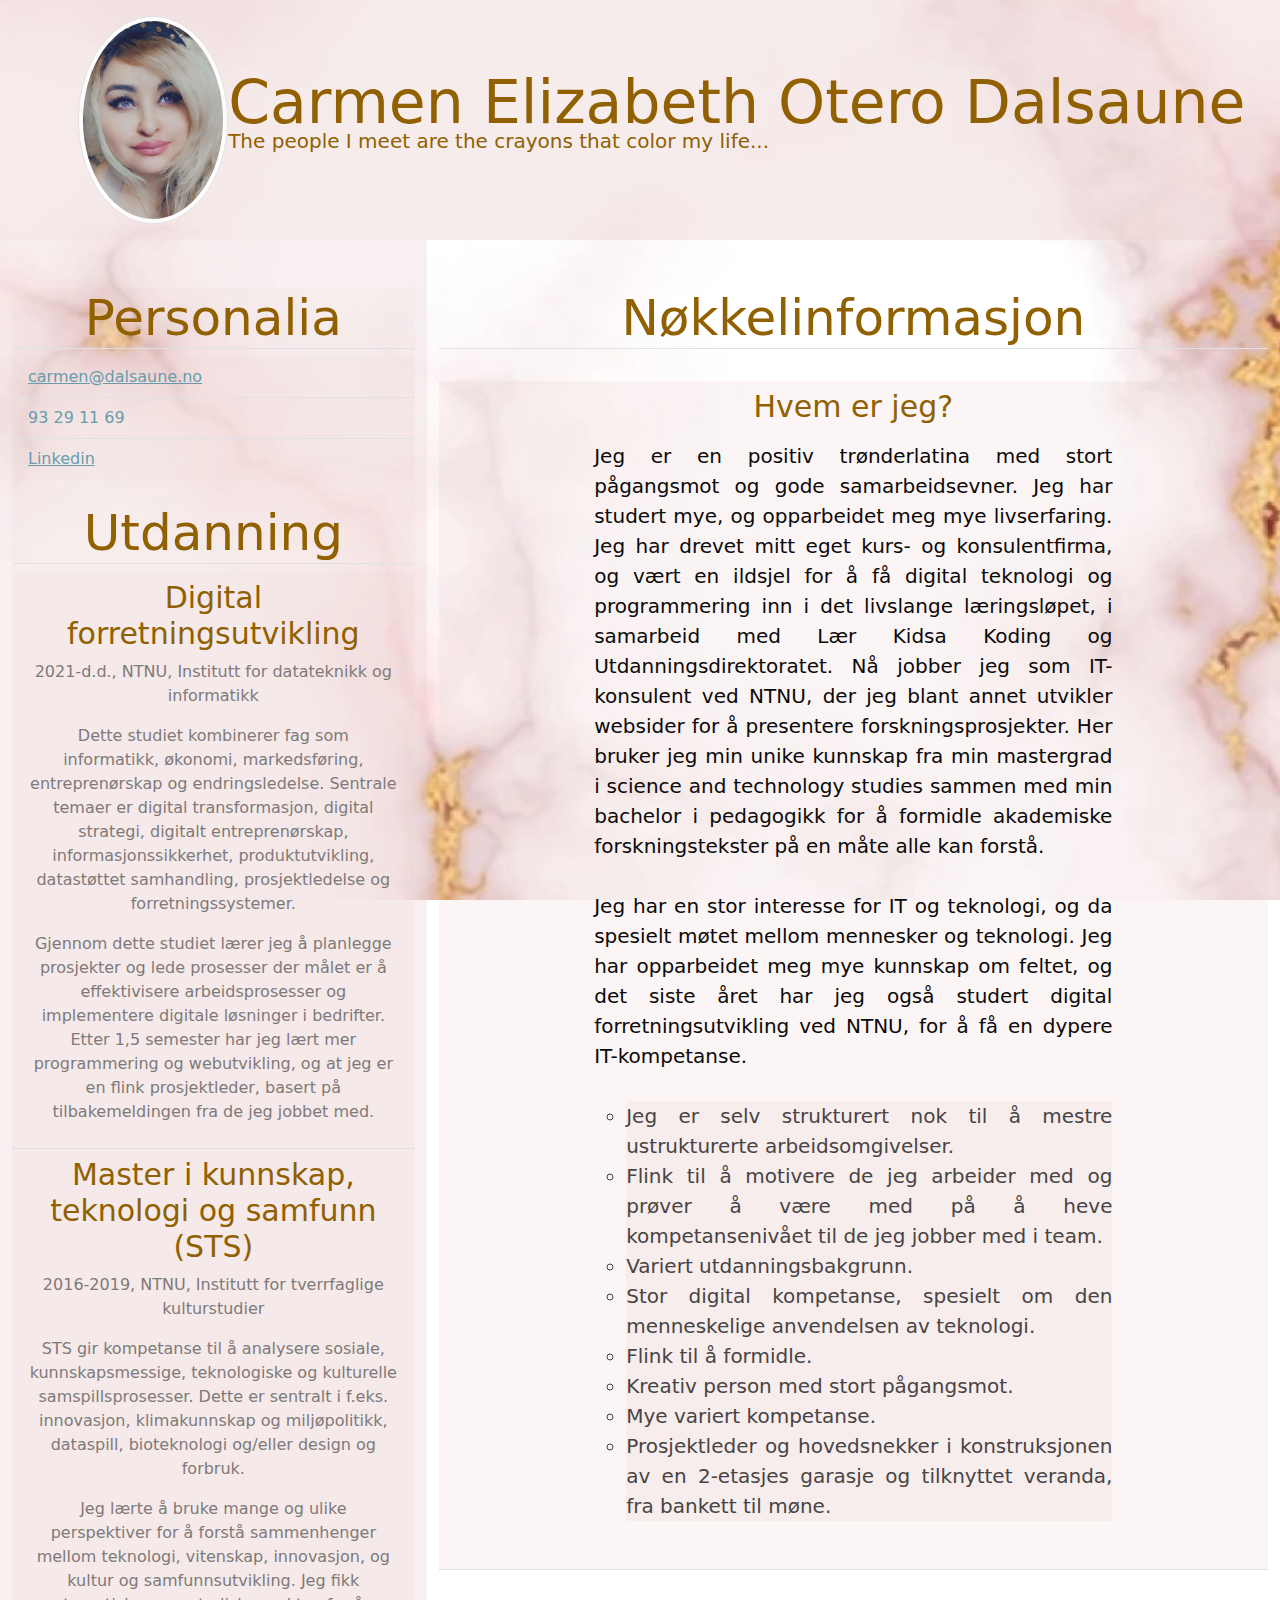
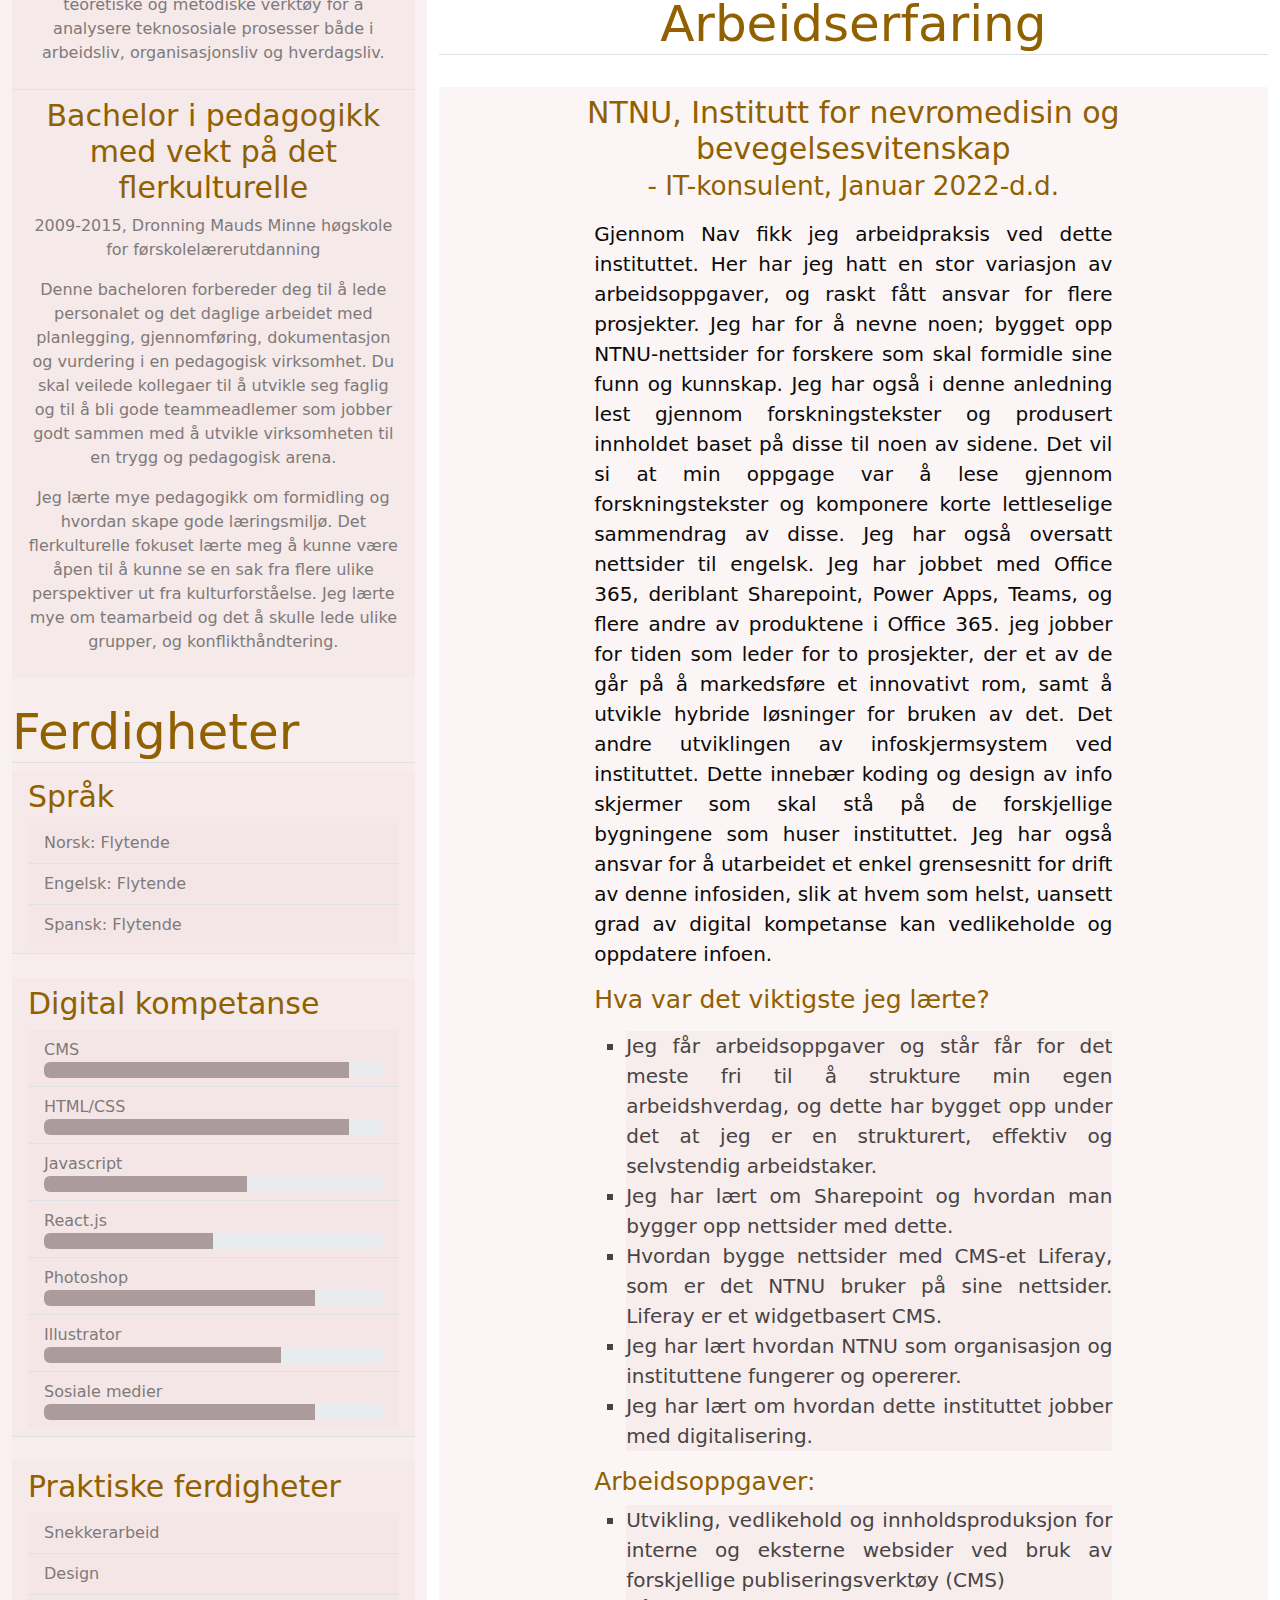
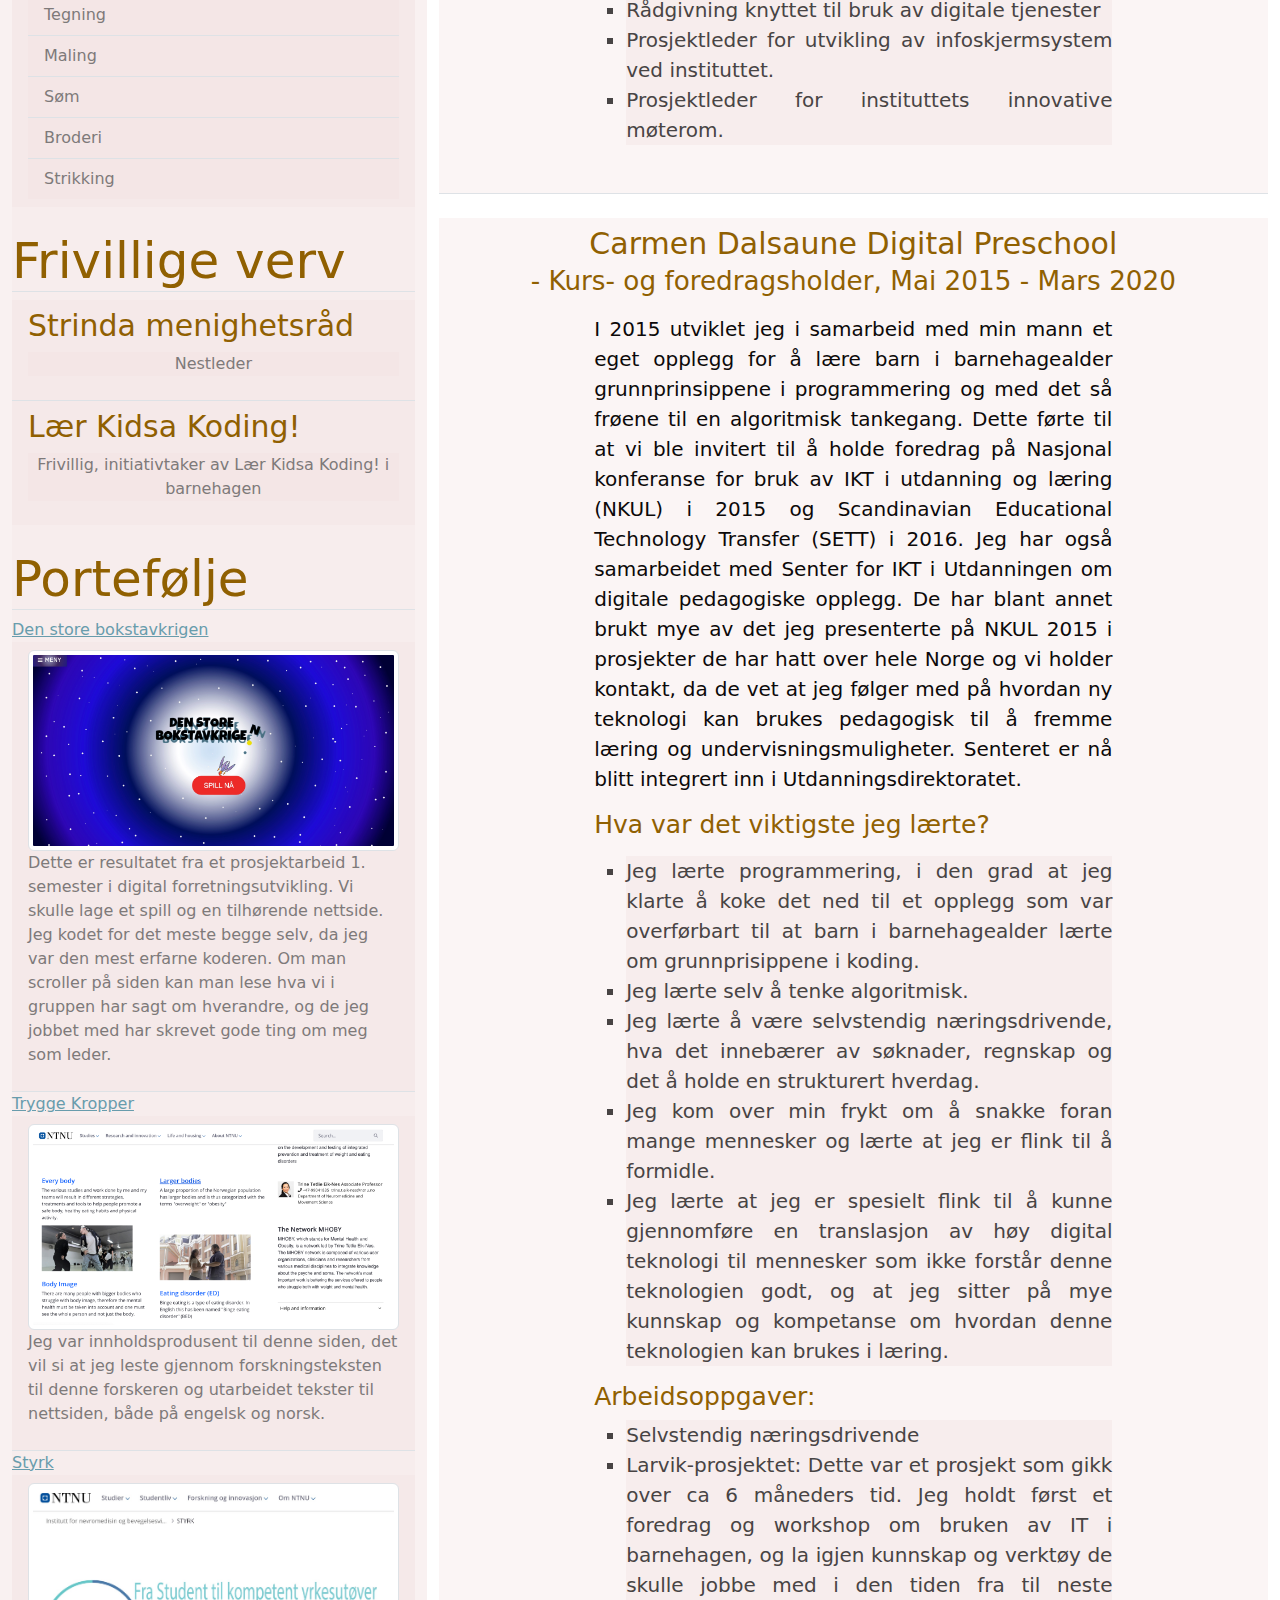
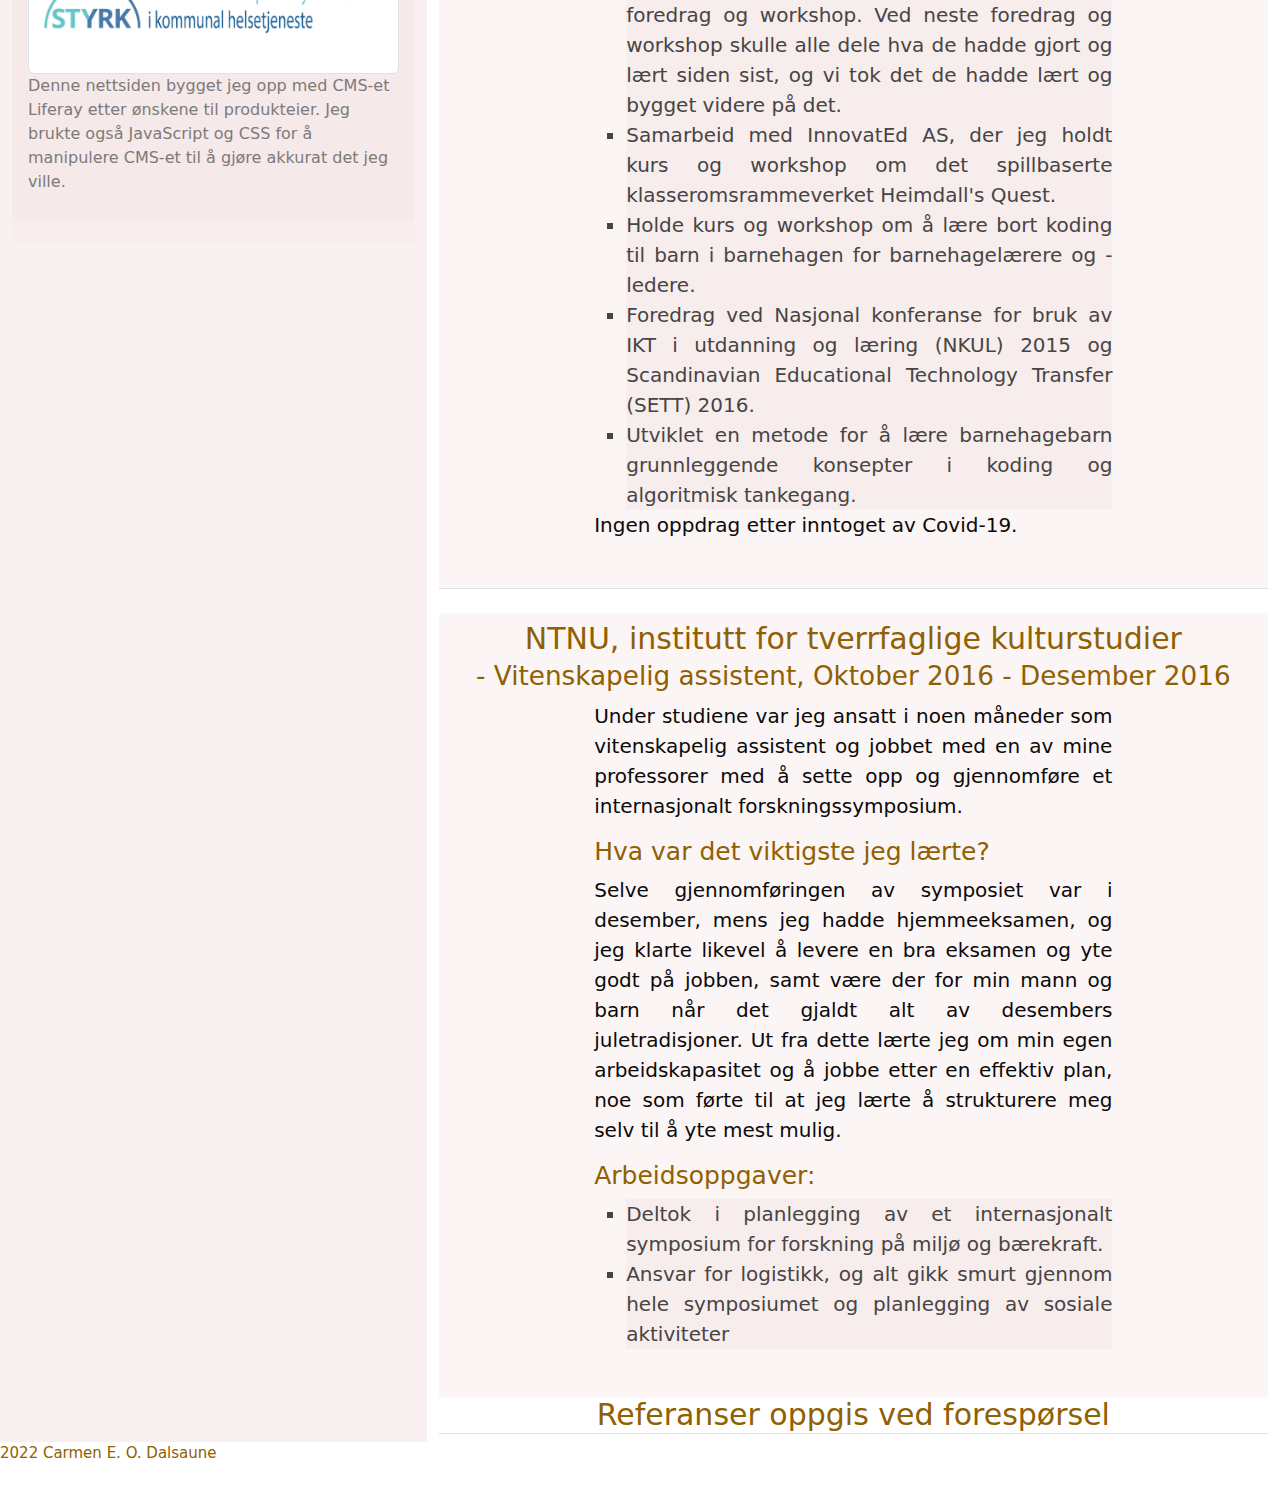
==== carmen-cv/index.html @ c764d194 "Add files via upload" ====
<!DOCTYPE html>
<html lang="en">
<head>
    <meta charset="UTF-8">
    <meta http-equiv="X-UA-Compatible" content="IE=edge">
    <meta name="viewport" content="width=device-width, initial-scale=1.0">

    <script src="https://ajax.googleapis.com/ajax/libs/jquery/3.5.1/jquery.min.js">
    </script>
    
    <!-- Latest compiled and minified CSS -->
    <link href="https://cdn.jsdelivr.net/npm/bootstrap@5.1.3/dist/css/bootstrap.min.css" rel="stylesheet">

    <!-- Latest compiled JavaScript -->
    <script src="https://cdn.jsdelivr.net/npm/bootstrap@5.1.3/dist/js/bootstrap.bundle.min.js"></script>

    <!-- Font Awesome -->
    <link rel="stylesheet" href="https://cdnjs.cloudflare.com/ajax/libs/font-awesome/6.1.1/css/all.min.css" integrity="sha512-KfkfwYDsLkIlwQp6LFnl8zNdLGxu9YAA1QvwINks4PhcElQSvqcyVLLD9aMhXd13uQjoXtEKNosOWaZqXgel0g==" crossorigin="anonymous" referrerpolicy="no-referrer" />

    <!-- Egen CSS -->
    <link rel="stylesheet" href="style.css">
    <title>Carmen Elizabeth Dalsaune</title>
</head>
<body>
    <script>
        $(function() {
    $(".blury").css("opacity", 0.9);
    $(".blury").hover(function() {
        $(this).animate({opacity: 1.0},);
    }, function() {
        $(this).animate({opacity: 0.5},);
    });
});

    </script>
    <!--
        OVERSKRIFT
    -->
    <div>
    <header class=".blury container-fluid  p-lg-3">
        <div id="carmenbilde"> <img src="carmen.png" class="blury img-fluid rounded-circle img-thumbnail"alt="Portrettbilde av Carmen" ></div>
        <h1 >Carmen Elizabeth Otero Dalsaune</h1>
        <div class="sitat"> The people I meet are the crayons that color my life... </div>

    </header>
 
</div>

    <main class="container-fluid">
        <div class="row">
        <!--
            SIDEFELT VENSTRE SIDE
        -->
       
        <section id="side" class="col-sm-4">
            <div id="personalia" class="listecontainer">
               
            <h1 class="display-7 border-bottom" >Personalia</h1>
            
            <div id="kontakt"><ul class="list-group list-group-flush">
                <li class="list-group-item"><i class="fa-solid fa-paper-plane"></i> <a href="mailto:carmen@dalsaune.no">carmen@dalsaune.no</a></li>
                <li class="list-group-item"><i class="fa-solid fa-mobile-screen-button"></i> <span style="color:rgb(104, 156, 172)"> 93 29 11 69 </span></li>
                <li class="list-group-item"><i class="fa-brands fa-linkedin"></i> <a href="https://www.linkedin.com/in/carmen-elizabeth-dalsaune-a63144115/">Linkedin</a> </li> 
            </div>
            </div>
            <!--
                UTDANNING
            -->
            <div id="utdanning" class="listecontainer">
            <h1 class="display-7 border-bottom" >Utdanning</h1>
            <ul class="list-group list-group-flush">
                <li class="list-group-item">
                    <h5>Digital forretningsutvikling</h5>
                    <p>2021-d.d., NTNU, Institutt for datateknikk og informatikk</p> 

                    <p>
                        Dette studiet kombinerer fag som informatikk, økonomi, markedsføring, entreprenørskap og endringsledelse. Sentrale temaer er digital transformasjon, digital strategi, digitalt entreprenørskap, informasjonssikkerhet, produktutvikling, datastøttet samhandling, prosjektledelse og forretningssystemer. </p>
                        
                        <p> Gjennom dette studiet lærer jeg å planlegge prosjekter og lede prosesser der målet er å effektivisere arbeidsprosesser og implementere digitale løsninger i bedrifter. Etter 1,5 semester har jeg lært mer programmering og webutvikling, og at jeg er en flink prosjektleder, basert på tilbakemeldingen fra de jeg jobbet med.
                        </p>
                        
                    </p>
                </li>
                <li class="list-group-item">
                    <h5>Master i kunnskap, teknologi og samfunn (STS)</h5>
                    <p>2016-2019, NTNU, Institutt for tverrfaglige kulturstudier</p>
                    <p> STS gir kompetanse til å analysere sosiale, kunnskapsmessige, teknologiske og kulturelle samspillsprosesser. Dette er sentralt i f.eks. innovasjon, klimakunnskap og miljøpolitikk, dataspill, bioteknologi og/eller design og forbruk.</p>
                       

                        <p>Jeg lærte å bruke mange og ulike perspektiver for å forstå sammenhenger mellom teknologi, vitenskap, innovasjon, og kultur og samfunnsutvikling. Jeg fikk teoretiske og metodiske verktøy for å analysere teknososiale prosesser både i arbeidsliv, organisasjonsliv og hverdagsliv.</p> 
                </li>
                <li class="list-group-item">
                    <h5>Bachelor i pedagogikk med vekt på det flerkulturelle</h5>
                    <p>2009-2015, Dronning Mauds Minne høgskole for førskolelærerutdanning</p>

                    <p>Denne bacheloren forbereder deg til å lede personalet og det daglige arbeidet med planlegging, gjennomføring, dokumentasjon og vurdering i en pedagogisk virksomhet. Du skal veilede kollegaer til å utvikle seg faglig og til å bli gode teammeadlemer som jobber godt sammen med å utvikle virksomheten til en trygg og pedagogisk arena.</p>

                    <p> Jeg lærte mye pedagogikk om formidling og hvordan skape gode læringsmiljø. Det flerkulturelle fokuset lærte meg å kunne være åpen til å kunne se en sak fra flere ulike perspektiver ut fra kulturforståelse. Jeg lærte mye om teamarbeid og det å skulle lede ulike grupper, og konflikthåndtering.</p>

                    <p></p>
                </li>
            </ul>
        </div>


            <!--
                FERDIGHETER
            -->
            <div id="ferdigheter" class="listecontainer">
            <h1 class="display-7 border-bottom" >Ferdigheter</h1>
            <ul class="list-group list-group-flush">
                
                <li class="list-group-item">
                    <h5>Språk</h5>
                    <ul class="list-group list-group-flush">
                        <li class="list-group-item">Norsk: Flytende
                        </li>
                        <li class="list-group-item">Engelsk: Flytende
                        </li>
                        <li class="list-group-item">Spansk: Flytende
                        </li>
                    </ul> 
                </li>
            <br>
                <li class="list-group-item">
                    <h5>Digital kompetanse</h5>
                    <ul class="list-group list-group-flush">
                        <li class="list-group-item">CMS
                            <div class="progress">
                                <div class="progress-bar" style="width:90%"></div>
                              </div>
                        </li>
                        <li class="list-group-item">HTML/CSS
                            <div class="progress">
                                <div class="progress-bar" style="width:90%"></div>
                              </div>
                        </li>
                        <li class="list-group-item">Javascript
                            <div class="progress">
                                <div class="progress-bar" style="width:60%"></div>
                              </div>
                        </li>
                        <li class="list-group-item">React.js
                            <div class="progress">
                                <div class="progress-bar" style="width:50% "></div>
                              </div>
                        </li>
                        <li class="list-group-item">Photoshop
                            <div class="progress">
                                <div class="progress-bar" style="width:80%"></div>
                              </div>
                        </li>
                        <li class="list-group-item">Illustrator
                            <div class="progress">
                                <div class="progress-bar" style="width:70%"></div>
                              </div>
                        </li>
                        <li class="list-group-item">Sosiale medier
                            <div class="progress">
                                <div class="progress-bar" style="width:80%"></div>
                              </div>
                        </li>
                    </ul>
                </li>
          <br>
                
                <li class="list-group-item">
                    <h5>Praktiske ferdigheter</h5>
                    <ul class="list-group list-group-flush">
                        <li class="list-group-item">Snekkerarbeid</li>
                        <li class="list-group-item">Design</li>
                        <li class="list-group-item">Tegning</li>
                        <li class="list-group-item">Maling</li>
                        <li class="list-group-item">Søm</li>
                        <li class="list-group-item">Broderi</li>
                        <li class="list-group-item">Strikking</li>
                    </ul>
                </li>
           
        </div>
            <!--
                FIVILLIGE VERV
            -->
            <div id="verv" class="listecontainer">
            <h1 class="display-7 border-bottom" >Frivillige verv</h1>
            <ul class="list-group list-group-flush">
                <li class="list-group-item">
                    <h5>Strinda menighetsråd</h5>
                    <p>Nestleder</p> 
                </li>
                <li class="list-group-item">
                    <h5>Lær Kidsa Koding!</h5>
                    <p>Frivillig, initiativtaker av Lær Kidsa Koding! i barnehagen</p> 
                </li>
                
            </ul>
            </li>
        </div>
        <div id="portfolio" class="listecontainer">
            <h1 class="display-7 border-bottom" >Portefølje</h1>
            <ul class="list-group list-group-flush">

                 <a target="_blank" href="https://folk.ntnu.no/quintani/wu1/bokstavkrigen/" >Den store bokstavkrigen</a>
               <li class="list-group-item"> <a target="_blank" href="https://folk.ntnu.no/quintani/wu1/bokstavkrigen/"><img src="bokstavkrigen.jpg" class="img-fluid img-thumbnail"></a> 
                <p>Dette er resultatet fra et prosjektarbeid 1. semester i digital forretningsutvikling. Vi skulle lage et spill og en tilhørende nettside. Jeg kodet for det meste begge selv, da jeg var den mest erfarne koderen. Om man scroller på siden kan man lese hva vi i gruppen har sagt om hverandre, og de jeg jobbet med har skrevet gode ting om meg som leder. </p>
                </li>
                <a target="_blank" href="https://www.ntnu.edu/inb/every-body" >Trygge Kropper</a>
                <li class="list-group-item"> <a target="_blank" href="https://www.ntnu.edu/inb/every-body"><img src="trygge-kropper.png" class="img-fluid img-thumbnail"></a> 
                    <p>Jeg var innholdsprodusent til denne siden, det vil si at jeg leste gjennom forskningsteksten til denne forskeren og utarbeidet tekster til nettsiden, både på engelsk og norsk.</p>
                </li>
               

                <a target="_blank" href=" https://www.ntnu.no/inb/styrk" >Styrk</a>

                <li class="list-group-item"> <a href="https://www.ntnu.no/inb/styrk"><img src="styrk.jpg" class="img-fluid img-thumbnail"></a> 
                    <p>Denne nettsiden bygget jeg opp med CMS-et Liferay etter ønskene til produkteier. Jeg brukte også JavaScript og CSS for å manipulere CMS-et til å gjøre akkurat det jeg ville.</p>
                </li>
                
            </ul>
            </li>
        </div>
        

        </section>

        <!--
            HOVEDFELT HØYRE SIDE
        -->
        <section id="hoved" class="col-sm-8">

            <br><br>
            <!--
                NØKKELINFORMASJON
            -->
            <h1 class="text-center display-7 border-bottom" >Nøkkelinformasjon</h1>
            <br>
            <ul class="list-group list-group-flush">
                <li class="list-group-item">
                    <h5 class="text-center">Hvem er jeg?</small></h5>
                    <p> 
                        <div class="oppg">Jeg er en positiv trønderlatina med stort pågangsmot og gode samarbeidsevner. Jeg har studert mye, og opparbeidet meg mye livserfaring. Jeg har drevet mitt eget kurs- og konsulentfirma, og vært en ildsjel for å få digital teknologi og programmering inn i det livslange læringsløpet, i samarbeid med Lær Kidsa Koding og Utdanningsdirektoratet. Nå jobber jeg som IT-konsulent ved NTNU, der jeg blant annet utvikler websider for å presentere forskningsprosjekter. Her bruker jeg min unike kunnskap fra min mastergrad i science and technology studies sammen med min bachelor i pedagogikk for å formidle akademiske forskningstekster på en måte alle kan forstå.

                            <br><br>Jeg har en stor interesse for IT og teknologi, og da spesielt møtet mellom mennesker og teknologi. Jeg har opparbeidet meg mye kunnskap om feltet, og det siste året har jeg også studert digital forretningsutvikling ved NTNU, for å få en dypere IT-kompetanse. 
                             <br><br>
                            <ul>
                                <li >Jeg er selv strukturert nok til å mestre ustrukturerte arbeidsomgivelser.</li>
                                <li> Flink til å motivere de jeg arbeider med og prøver å være med på å heve kompetansenivået til de jeg jobber med i team.</li>
                                <li >Variert utdanningsbakgrunn.</li>
                                <li>Stor digital kompetanse, spesielt om den menneskelige anvendelsen av teknologi.</li>
                                <li>Flink til å formidle.</li>
                                <li >Kreativ person med stort pågangsmot.</li>
                                <li>Mye variert kompetanse. </li>
                                <li>Prosjektleder og hovedsnekker i konstruksjonen av en 2-etasjes garasje og tilknyttet veranda, fra bankett til møne. </li>
                            </ul>

                        </div>
                    </p>
                    <br>
                </li>
                <br>

            <!--
                ARBEIDSERFARING
            -->
            <h1 class="text-center border-bottom" >Arbeidserfaring</h1>
            <br>
            <ul class="list-group list-group-flush">
                <li class="list-group-item">
                    <h5 class="text-center">NTNU, Institutt for nevromedisin og bevegelsesvitenskap <br>
                    <small>- IT-konsulent, Januar 2022-d.d.</small></h5>
                    <p> 
                        <div class="oppg">
                            <p>Gjennom Nav fikk jeg arbeidpraksis ved dette instituttet. Her har jeg hatt en stor variasjon av 
                                arbeidsoppgaver, og raskt fått ansvar for flere prosjekter. Jeg har for å nevne noen; bygget opp NTNU-nettsider for forskere som skal formidle sine funn og kunnskap. Jeg har 
                                også i denne anledning lest gjennom forskningstekster og produsert innholdet baset på disse til noen av sidene. Det vil si at min oppgage
                                var å lese gjennom forskningstekster og komponere korte lettleselige sammendrag av disse. Jeg har også oversatt nettsider til engelsk.
                                Jeg har jobbet med Office 365, deriblant Sharepoint, Power Apps, Teams, og flere andre av produktene i Office 365.

                                jeg jobber for tiden som leder for to prosjekter, der et av de går på å markedsføre et innovativt rom, samt å utvikle hybride løsninger for bruken av det. 
                                Det andre utviklingen av infoskjermsystem ved instituttet. Dette innebær koding og design av info skjermer som skal stå på de forskjellige bygningene som huser instituttet. Jeg har også ansvar for å utarbeidet et enkel grensesnitt for drift av denne infosiden, slik at hvem som helst, uansett grad av digital kompetanse kan vedlikeholde og oppdatere infoen.

                            </p>


                            <h6> Hva var det viktigste jeg lærte?</h6>
                                
                                     <p><ul> <li> Jeg får arbeidsoppgaver og står får for det meste fri til å strukture min egen arbeidshverdag, og dette har bygget opp under det at jeg er en strukturert, effektiv og selvstendig arbeidstaker.</li>
                                        <li>Jeg har lært om Sharepoint og hvordan man bygger opp nettsider med dette.</li>
                                        <li>Hvordan bygge nettsider med CMS-et Liferay, som er det NTNU bruker på sine nettsider. Liferay er et widgetbasert CMS.</li>
                                        <li>Jeg har lært hvordan NTNU som organisasjon og instituttene fungerer og opererer.</li>
                                        <li>Jeg har lært om hvordan dette instituttet jobber med digitalisering.</li> 
                                    </ul>
                                </p>

                            
                            <h6> Arbeidsoppgaver: </h6>
                            <ul>
                                <li>Utvikling, vedlikehold og innholdsproduksjon for interne og eksterne websider ved bruk av forskjellige publiseringsverktøy (CMS)</li>
                                <li>Rådgivning knyttet til bruk av digitale tjenester</li>
                                <li>Prosjektleder for utvikling av infoskjermsystem ved instituttet.</li>
                                <li>Prosjektleder for instituttets innovative møterom.</li>
                            </ul>
                        </div>
                    </p>
                    <br>
                </li>
            
                <br>
                <li class=" list-group-item">
                    <h5 class="text-center">Carmen Dalsaune Digital Preschool <br>
                        <small>- Kurs- og foredragsholder, Mai 2015 - Mars 2020 </small></h5>
                        <p> 
                            <div class="oppg">

                                <p> I 2015 utviklet jeg i samarbeid med min mann et eget opplegg for å lære barn i 
                                    barnehagealder grunnprinsippene i programmering og med det så frøene til en algoritmisk tankegang. 
                                    Dette førte til at vi ble invitert til å holde foredrag på Nasjonal konferanse for bruk av IKT i 
                                    utdanning og læring (NKUL) i 2015 og Scandinavian Educational Technology Transfer (SETT) i 2016.
                                     Jeg har også samarbeidet med Senter for IKT i Utdanningen om digitale pedagogiske opplegg. 
                                     De har blant annet brukt mye av det jeg presenterte på NKUL 2015 i prosjekter de har hatt over hele Norge 
                                     og vi holder kontakt, da de vet at jeg følger med på hvordan ny teknologi kan brukes pedagogisk til å 
                                     fremme læring og undervisningsmuligheter. Senteret er nå blitt integrert inn i Utdanningsdirektoratet. </p>

                                     <h6> Hva var det viktigste jeg lærte?</h6>
                                
                                     <p> <ul>
                                        <li>Jeg lærte programmering, i den grad at jeg klarte å koke det ned til et opplegg som var overførbart til at barn i barnehagealder lærte om grunnprisippene i koding.</li> 
                                        <li>Jeg lærte selv å tenke algoritmisk. </li> 
                                        <li> Jeg lærte å være selvstendig næringsdrivende, 
                                         hva det innebærer av søknader, regnskap og det å holde en strukturert hverdag.</li> 
                                        <li>Jeg kom over min frykt om
                                         å snakke foran mange mennesker og lærte at jeg er flink til å formidle.</li>  
                                        <li>Jeg lærte at jeg er spesielt flink til å kunne gjennomføre en translasjon 
                                         av høy digital teknologi til mennesker som ikke forstår denne teknologien godt, og at jeg sitter på mye kunnskap og 
                                         kompetanse om hvordan denne teknologien kan brukes i læring.</li> 
                                        </ul> 
                                    </p>
                             
                                <h6> Arbeidsoppgaver: </h6>
                                <ul>
                                    <li>Selvstendig næringsdrivende</li>
                                    <li>Larvik-prosjektet: Dette var et prosjekt som gikk over ca 6 måneders tid. Jeg holdt først et foredrag og workshop
                                        om bruken av IT i barnehagen, og la igjen kunnskap og verktøy de skulle jobbe med i den tiden fra til neste foredrag og workshop. Ved neste 
                                        foredrag og workshop skulle alle dele hva de hadde gjort og lært siden sist, og vi tok det de hadde lært og bygget videre på det.
                                    </li>
                                    <li> Samarbeid med InnovatEd AS, der jeg holdt kurs og workshop om det spillbaserte klasseromsrammeverket Heimdall's Quest.</li>
                                    <li>Holde kurs og workshop om å lære bort koding til barn i barnehagen for barnehagelærere og -ledere.</li>
                                    <li>Foredrag ved Nasjonal konferanse for bruk av IKT i utdanning og læring (NKUL) 2015 og Scandinavian Educational Technology Transfer (SETT) 2016.</li>
                                    <li>Utviklet en metode for å lære barnehagebarn grunnleggende konsepter i koding og algoritmisk tankegang.</li>
                                </ul>
                                <div>Ingen oppdrag etter inntoget av Covid-19.</div>
                            </div>
                           
        
                        </p>
                        <br>
                    </li>
                    <br>
                    <li class="list-group-item">
                        <h5 class="text-center">NTNU, institutt for tverrfaglige kulturstudier<br>
                            <small>- Vitenskapelig assistent, Oktober 2016 - Desember 2016</small></h5>
                            <div class="oppg">
                            <p> 
                                Under studiene var jeg ansatt i noen måneder som vitenskapelig assistent og jobbet med en av mine professorer 
                                med å sette opp og gjennomføre et internasjonalt forskningssymposium.</p>

                                <h6> Hva var det viktigste jeg lærte?</h6>
                                
                                <p>
                                Selve gjennomføringen av symposiet var i desember,
                                 mens jeg hadde hjemmeeksamen, og jeg klarte likevel å levere en bra eksamen og yte godt på jobben, 
                                 samt være der for min mann og barn når det gjaldt alt av desembers juletradisjoner. Ut fra dette lærte jeg om min
                                 egen arbeidskapasitet og å jobbe etter en effektiv plan, noe som førte til at jeg lærte å strukturere meg selv til å yte mest mulig.

                                </p>
                             <h6> Arbeidsoppgaver: </h6>
                                    <ul>
                                        <li>Deltok i planlegging av et internasjonalt symposium for forskning på miljø og bærekraft.</li>
                                        <li>Ansvar for logistikk, og alt gikk smurt gjennom hele symposiumet og planlegging av sosiale aktiviteter</li>
                                    </ul>
                                </div>
                            </p>
                            <br>
                        </li>
            </ul>

            <h5 class="text-center border-bottom" >Referanser oppgis ved forespørsel</h5>
           <!-- 
           <nav>
                <table class="table table-hover">
                    <thead>
                        <tr>
                            <th>Navn</th>
                            <th>Stilling</th>
                            <th>Telefonnummer</th>
                            <th>E-mail</th>
                        </tr>
                    </thead>
            
                    <tr class="">
                        <td>Sigurd Engum</td>
                        <td>Seniorrådgiver, NTNU, Institutt for nevromedisin og bevegelsesvitenskap</td>
                        <td>95 26 30 12</td>
                        <td> <a href="mailto:sigurd.engum@ntnu.no">sigurd.engum@ntnu.no</a> </td>
                      </tr>
                      <tr class="">
                        <td>Vibeke Lauridsen Guttormsgaard</td>
                        <td>Seniorrådgiver, Utdanningsdirektoratet, Avdeling for digitale fellesløsninger 2</td>
                        <td>90 20 79 34</td>
                        <td> <a href="mailto:Vibeke.Guttormsgaard@udir.no">Vibeke.Guttormsgaard@udir.no</a></td>
                      </tr>
                      <tr class="">
                        <td>Thomas Berker</td>
                        <td>Professor, NTNU, Institutt for tverrfaglige kulturstudier </td>
                        <td>73 59 13 26</td>
                        <td> <a href="mailto:thomas.berker@ntnu.no">thomas.berker@ntnu.no</a> </td>
                      </tr>
                      <tr class="">
                        <td>Jason Ready</td>
                        <td>CEO, InnovatEd AS</td>
                        <td>41 12 79 24</td>
                        <td> <a href="mailto:jason@heimdallsquest.no">jason@heimdallsquest.no</a> </td>
                      </tr>
                      <tr class="">
                        <td>Robert Næss</td>
                        <td>Førsteamanuensis, NTNU, Institutt for tverrfaglige kulturstudier</td>
                        <td>92 09 76 17</td>
                        <td> <a href="mailto:robert.ness@ntnu.no">robert.ness@ntnu.no</a> </td>
                      </tr>
             </table>
            </nav>
-->
        </section>
    </div>
    </main>
    <footer><i class="fa-solid fa-copyright"></i> 2022 Carmen E. O. Dalsaune</footer>
    <br>
    
  
</body>
</html>
---- carmen-cv/style.css ----
body{
    background-image: url("pinkmarble.jpg");
    background-repeat: no-repeat;
    background-size:cover;
    background-attachment: fixed;
    background-position: center;
  
}

header {
    float: left;
    background: rgba(234, 207, 207, 0.4);
}
    
Header h1{
    color: #906001;
    font-size: 60px;
    font-weight: lighter;
    position: relative;
    top: 50px;
  
  }

  .sitat{
   color:#906001;
   font-size: 20px;
    font-weight: lighter;
   position: relative;
   top: 30px;
  
   
  }

  #carmenbilde{
    /*Bildet flyter ved siden av teksten*/
    top:0px;
    width: 12%;
    margin-left: 5%;
    float: left;  
}

.oppg{
    font-size: 20px;
    width: 65%;
    margin:auto;
    font-weight: lighter;
    color: rgb(12, 9, 9);
    text-align: justify;
}

h1{
    font-size: 50px;
    font-weight: lighter;
    color: #906001; 
    
}

h5{
    font-size: 30px;
    font-weight: lighter;
    color: #906001;
}

h6{
    font-size: 25px;
    font-weight: lighter;
    color: #906001;

}


.listecontainer p{
    color:rgb(126, 122, 122);
}


#side{
   
    padding-top: 48px;
background: rgba(234, 207, 207, 0.3);
}

#side li{
    /*CSS-kode for hele sidefeltet (venstre)*/

    background: rgba(234, 207, 207, 0.1); 
       
}

#hoved li {
    /*CSS-kode for hele hovedfeltet (høyre)*/
   background-color: rgba(234, 207, 207, 0.2);
    color:rgb(72, 68, 68);
  
}

#hoved .list-group{
    text-align: left;
}
.listecontainer li{
    color:rgb(126, 122, 122); 
}

.listecontainer{
    /*Gjelder for alle listene på venstre side*/
    clear: left;
   padding-bottom: 1.5em;
    background: rgba(234, 207, 207, 0.1);
}

/*Under her kan du lege inn spesifikk CSS for hver av listene på venstre side*/
#personalia{ 
    background: rgba(234, 207, 207, 0.1);
    text-align: center;
}
#personalia li{
    text-align: left;
}
a:any-link{
    color: rgb(104, 156, 172);
}

#utdanning{
    background: rgba(234, 207, 207, 0.1);
    text-align: center;
}

#ferdigheter p{
    background: rgba(234, 207, 207, 0.1);
    text-align: center;
   
}

#verv p{
    background: rgba(234, 207, 207, 0.1);
    color:rgba(126, 122, 122);
    text-align: center;
}

.progress-bar{
    background-color: rgb(171, 155, 157);
}

table{
    font-size: 20px;
    background: rgba(234, 207, 207, 0.1);
    font-weight: lighter;
    color: rgb(12, 9, 9);
  
   
}



th{
   
    font-size: 25px;
    background: rgba(234, 207, 207, 0.1);
    font-weight: lighter;
    color: rgb(40, 32, 32);


      
}

footer{
    color:#906001;
    font-size: 15px;
    
}
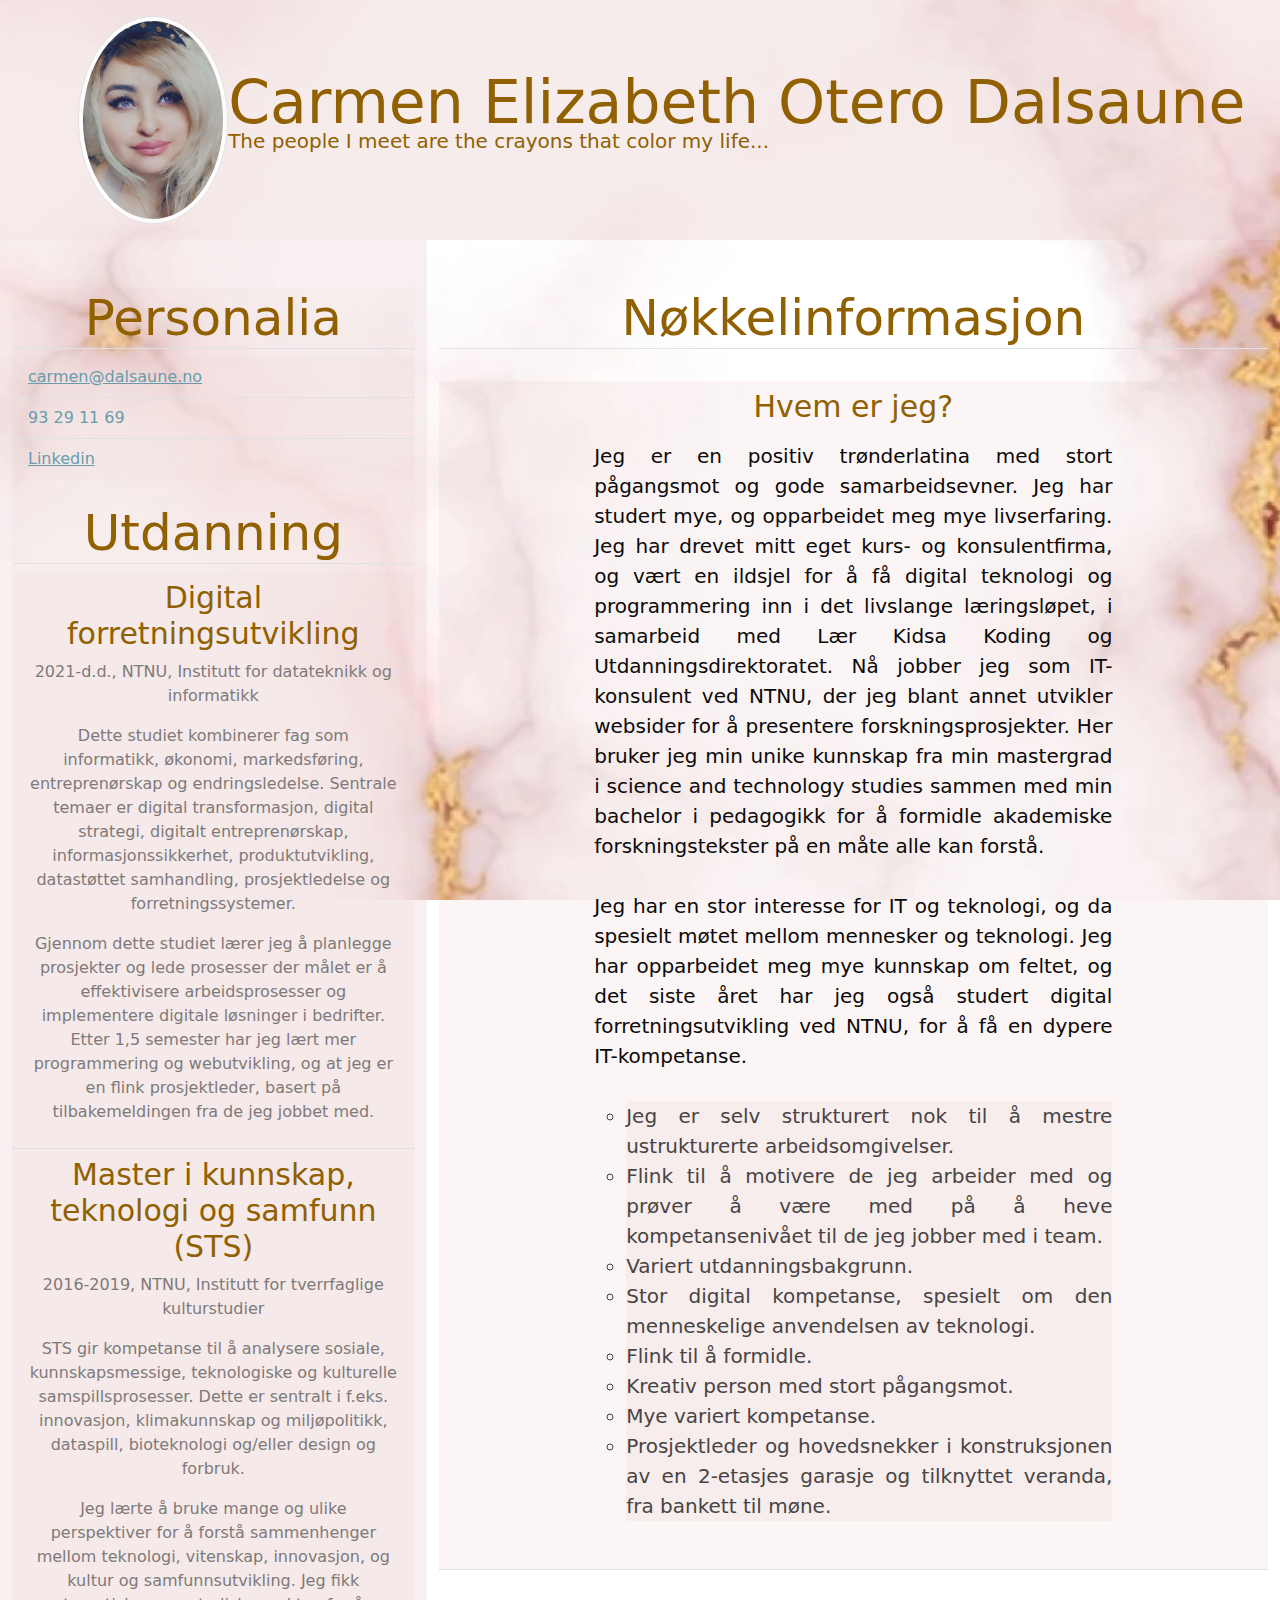
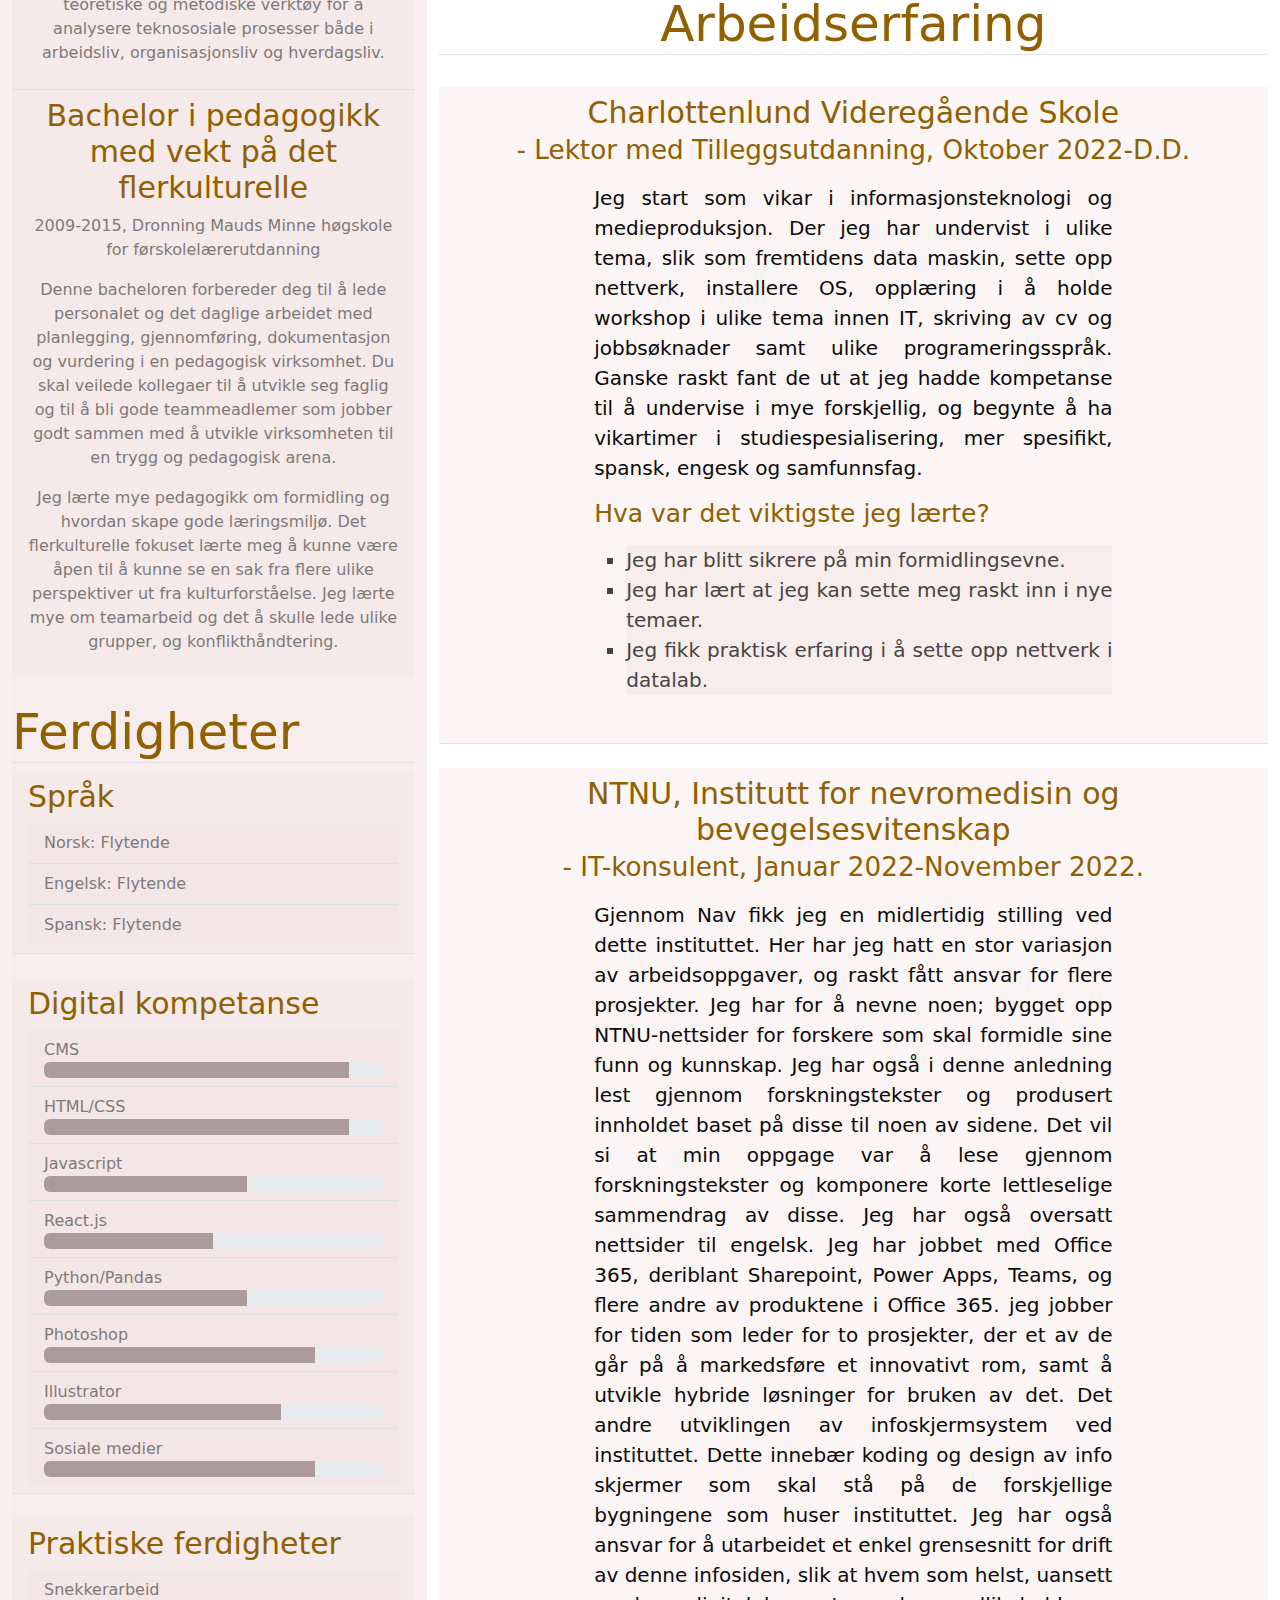
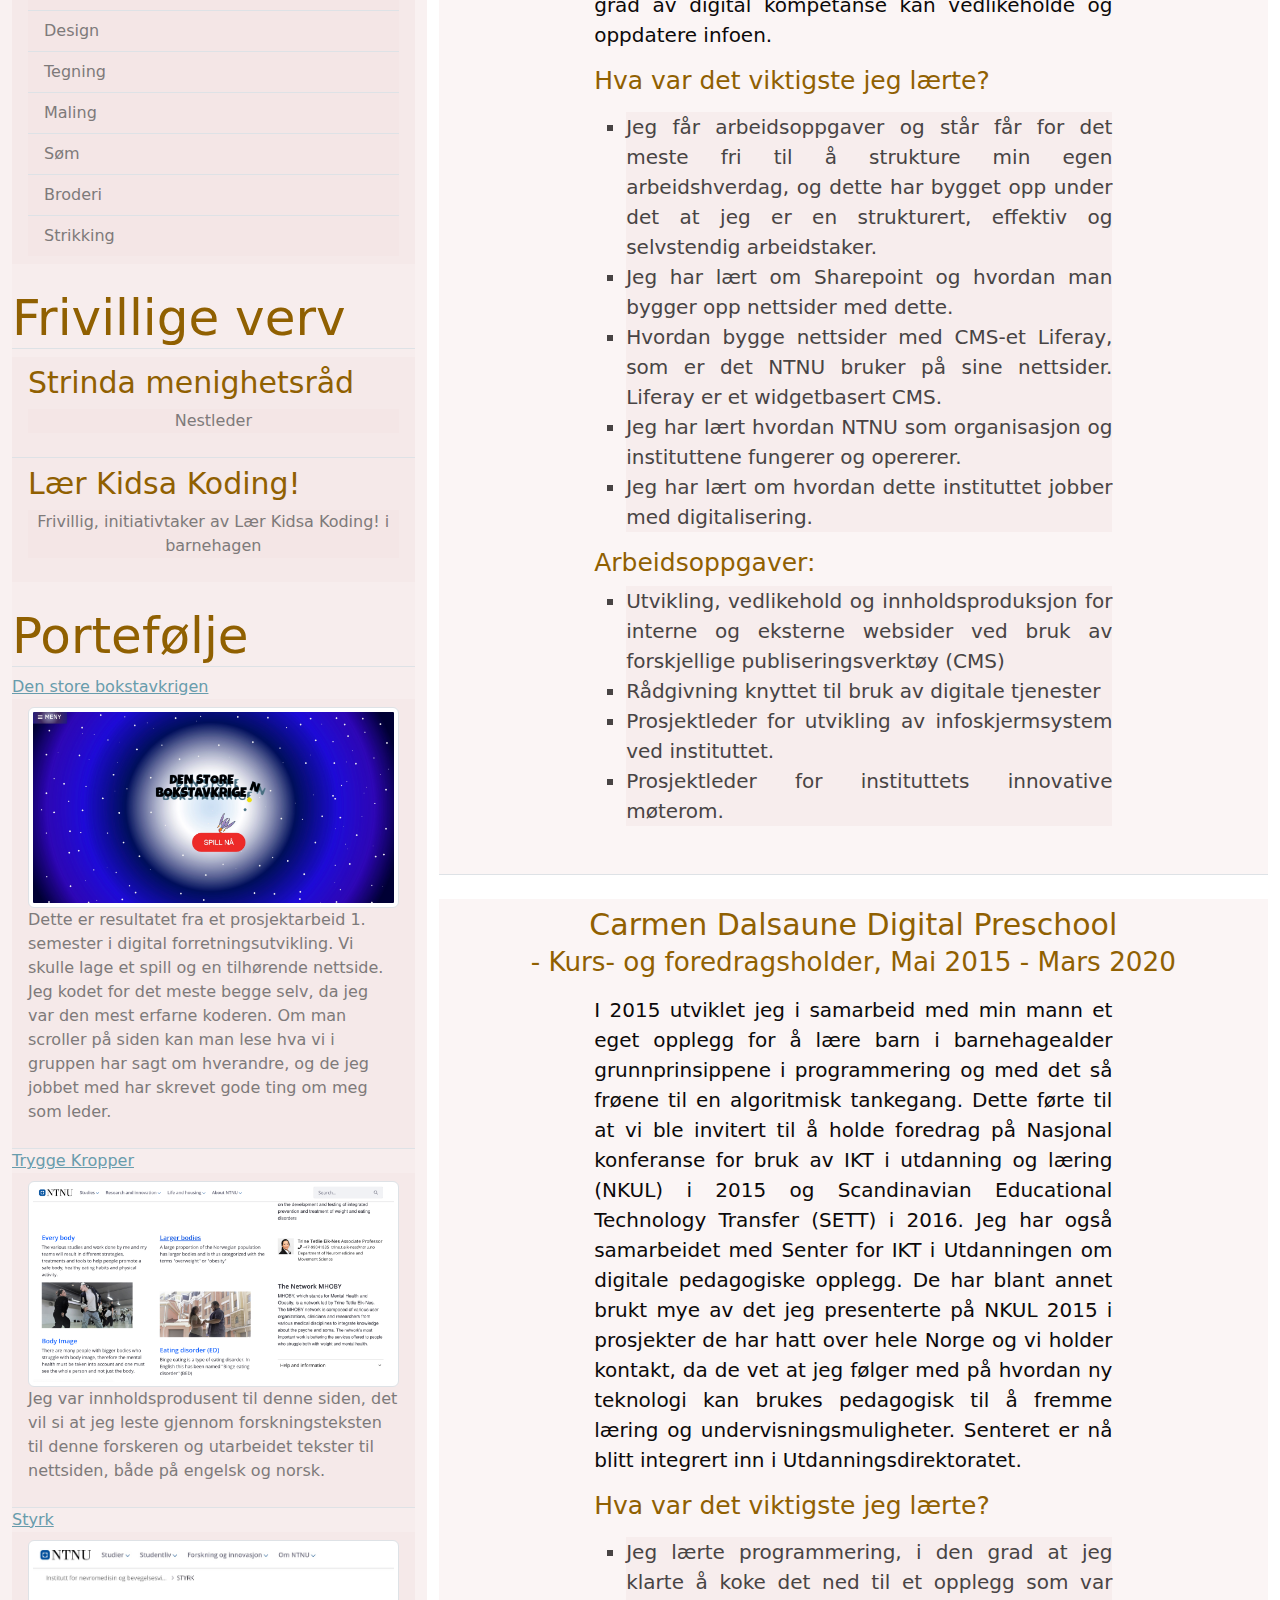
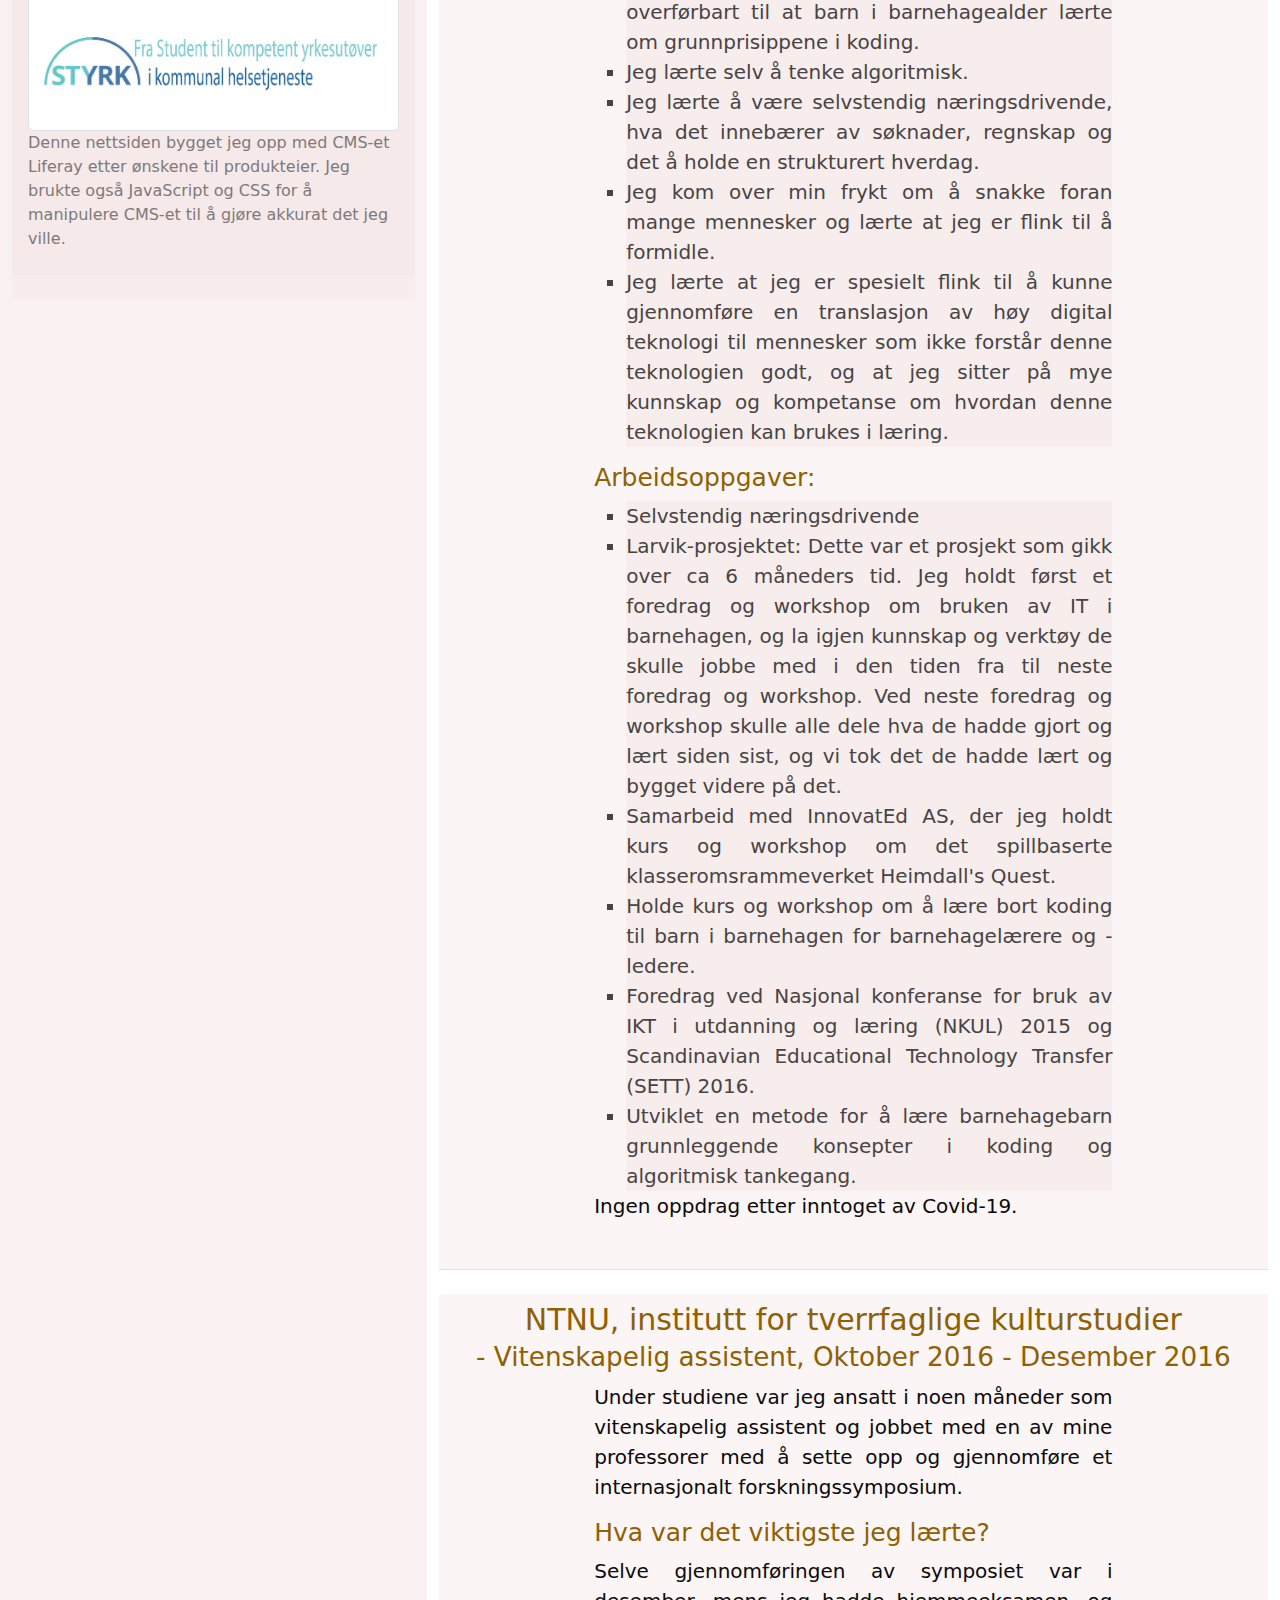
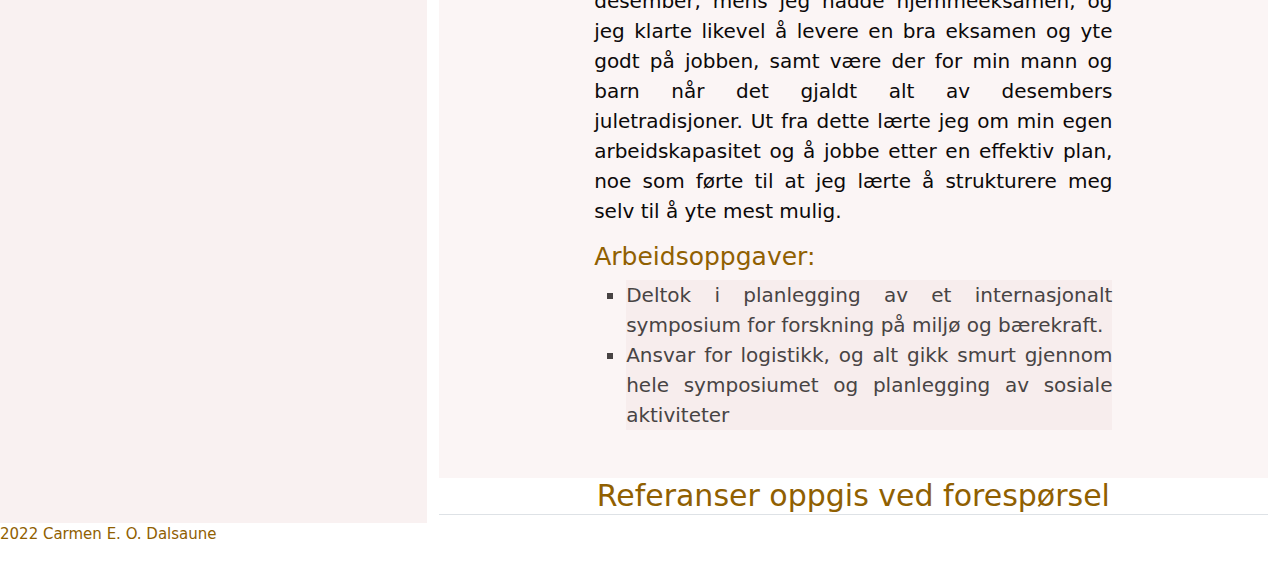
==== commit 601896b8: "Update index.html" ====
--- a/carmen-cv/index.html
+++ b/carmen-cv/index.html
@@ -145,6 +145,11 @@
                                 <div class="progress-bar" style="width:50% "></div>
                               </div>
                         </li>
+                        <li class="list-group-item">Python/Pandas
+                            <div class="progress">
+                                <div class="progress-bar" style="width:60%"></div>
+                              </div>
+                        </li>
                         <li class="list-group-item">Photoshop
                             <div class="progress">
                                 <div class="progress-bar" style="width:80%"></div>
@@ -265,12 +270,39 @@
             <h1 class="text-center border-bottom" >Arbeidserfaring</h1>
             <br>
             <ul class="list-group list-group-flush">
-                <li class="list-group-item">
-                    <h5 class="text-center">NTNU, Institutt for nevromedisin og bevegelsesvitenskap <br>
-                    <small>- IT-konsulent, Januar 2022-d.d.</small></h5>
+                   <li class="list-group-item">
+                    <h5 class="text-center">Charlottenlund Videregående Skole <br>
+                    <small>- Lektor med Tilleggsutdanning, Oktober 2022-D.D.</small></h5>
                     <p> 
                         <div class="oppg">
-                            <p>Gjennom Nav fikk jeg arbeidpraksis ved dette instituttet. Her har jeg hatt en stor variasjon av 
+                            <p> Jeg start som vikar i informasjonsteknologi og medieproduksjon. Der jeg har undervist i ulike tema, slik som fremtidens data maskin, sette opp nettverk, installere OS, opplæring i å holde workshop i ulike tema innen IT, skriving av cv og jobbsøknader samt ulike programeringsspråk.
+                                Ganske raskt fant de ut at jeg hadde kompetanse til å undervise i mye forskjellig, og begynte å ha vikartimer i studiespesialisering, mer spesifikt, spansk, engesk og samfunnsfag.
+
+                            </p>
+
+
+                            <h6> Hva var det viktigste jeg lærte?</h6>
+                                
+                            <p><ul> <li>Jeg har blitt sikrere på min formidlingsevne. </li>
+                            <li>Jeg har lært at jeg kan sette meg raskt inn i nye temaer.</li>
+                                        <li>Jeg fikk praktisk erfaring i å sette opp nettverk i datalab.</li> 
+                                    </ul>
+                                </p>
+
+                            
+                            
+                        </div>
+                    </p>
+                    <br>
+                </li>
+            
+                <br>
+                <li class="list-group-item">
+                    <h5 class="text-center">NTNU, Institutt for nevromedisin og bevegelsesvitenskap <br>
+                    <small>- IT-konsulent, Januar 2022-November 2022.</small></h5>
+                    <p> 
+                        <div class="oppg">
+                            <p>Gjennom Nav fikk jeg en midlertidig stilling ved dette instituttet. Her har jeg hatt en stor variasjon av 
                                 arbeidsoppgaver, og raskt fått ansvar for flere prosjekter. Jeg har for å nevne noen; bygget opp NTNU-nettsider for forskere som skal formidle sine funn og kunnskap. Jeg har 
                                 også i denne anledning lest gjennom forskningstekster og produsert innholdet baset på disse til noen av sidene. Det vil si at min oppgage
                                 var å lese gjennom forskningstekster og komponere korte lettleselige sammendrag av disse. Jeg har også oversatt nettsider til engelsk.
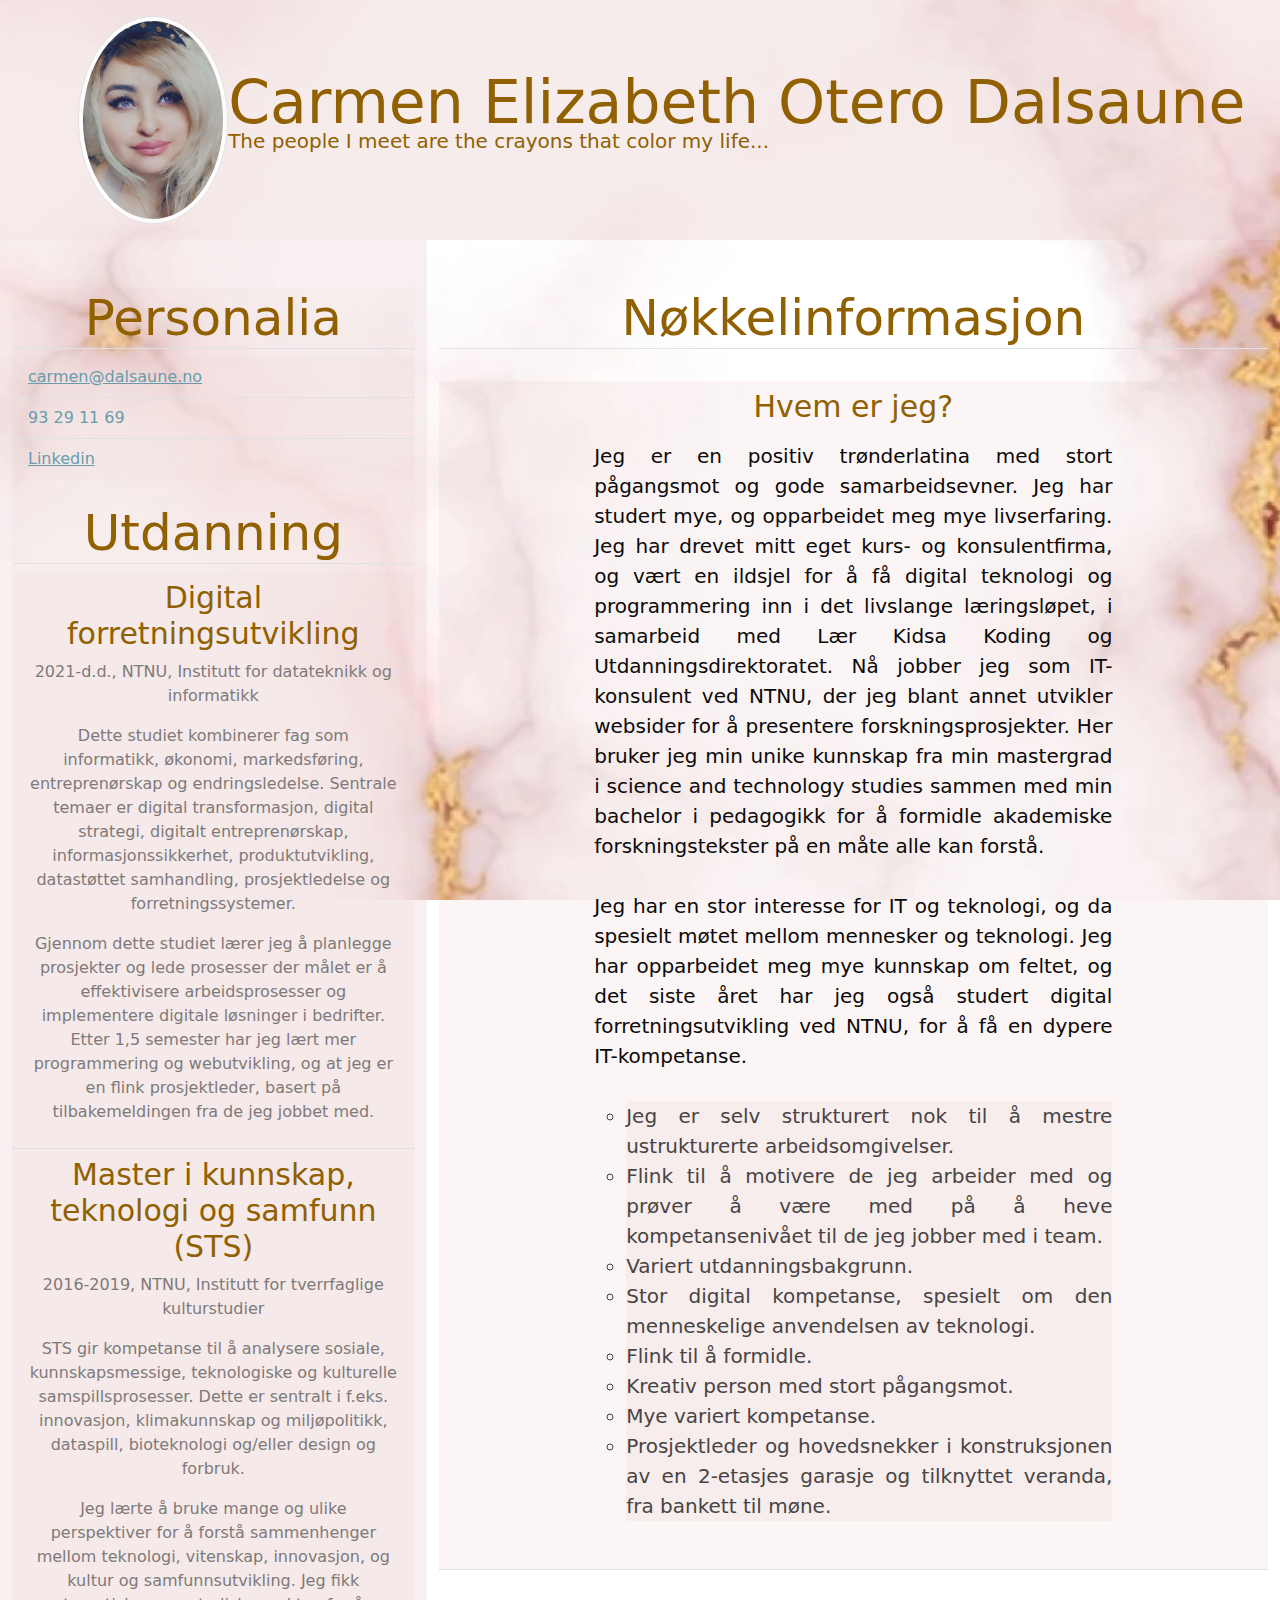
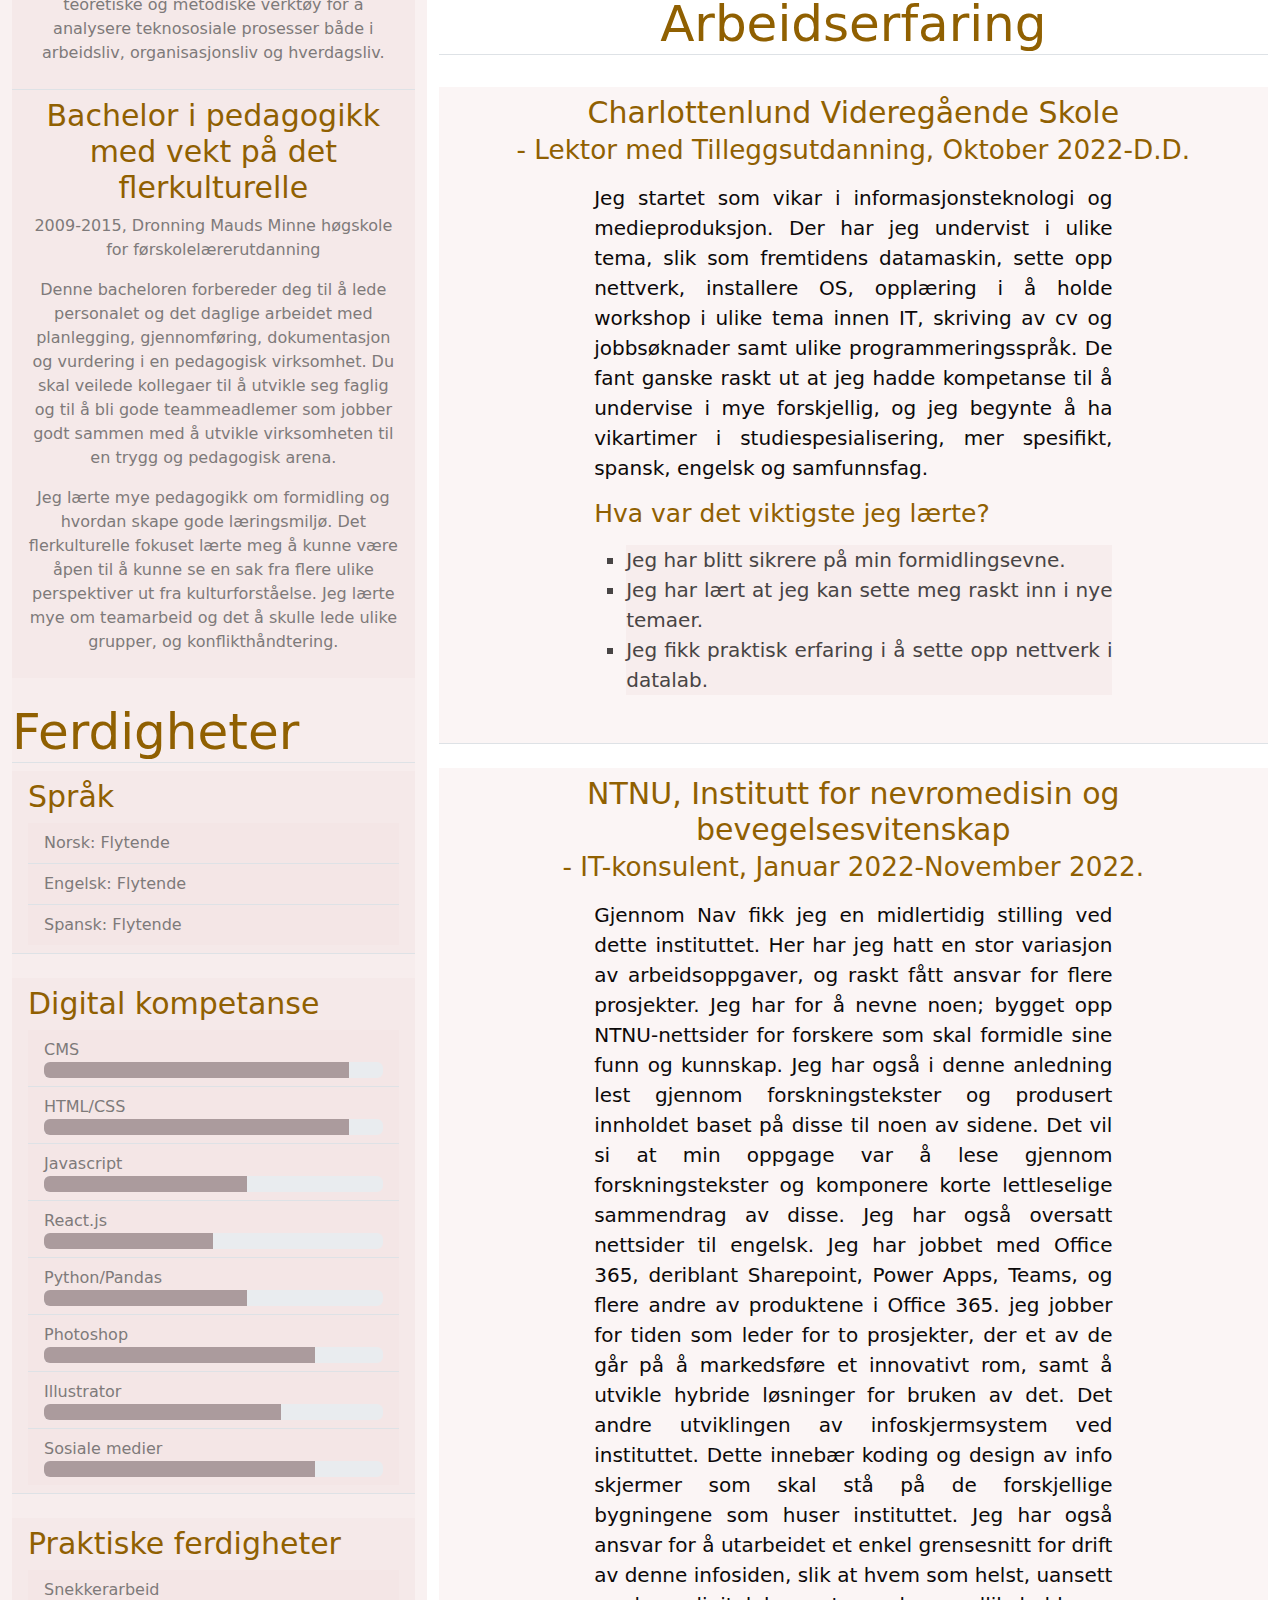
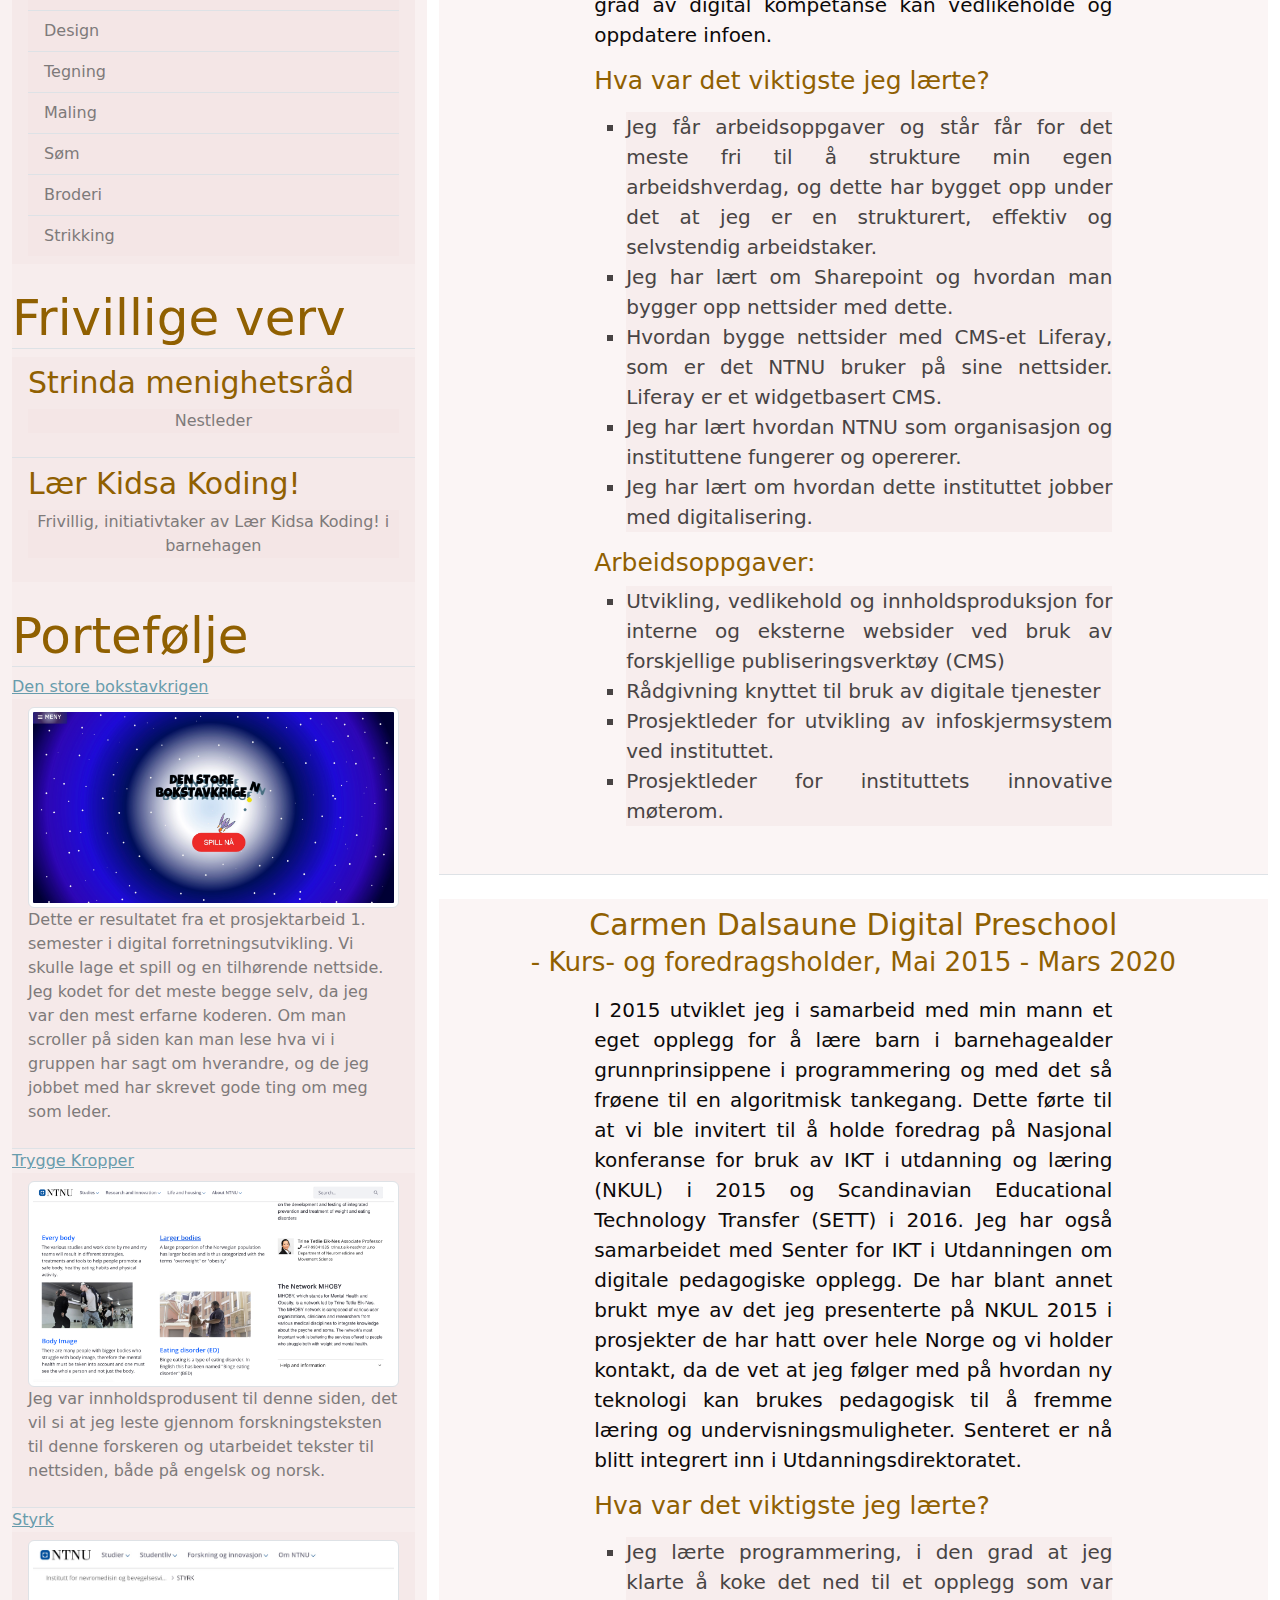
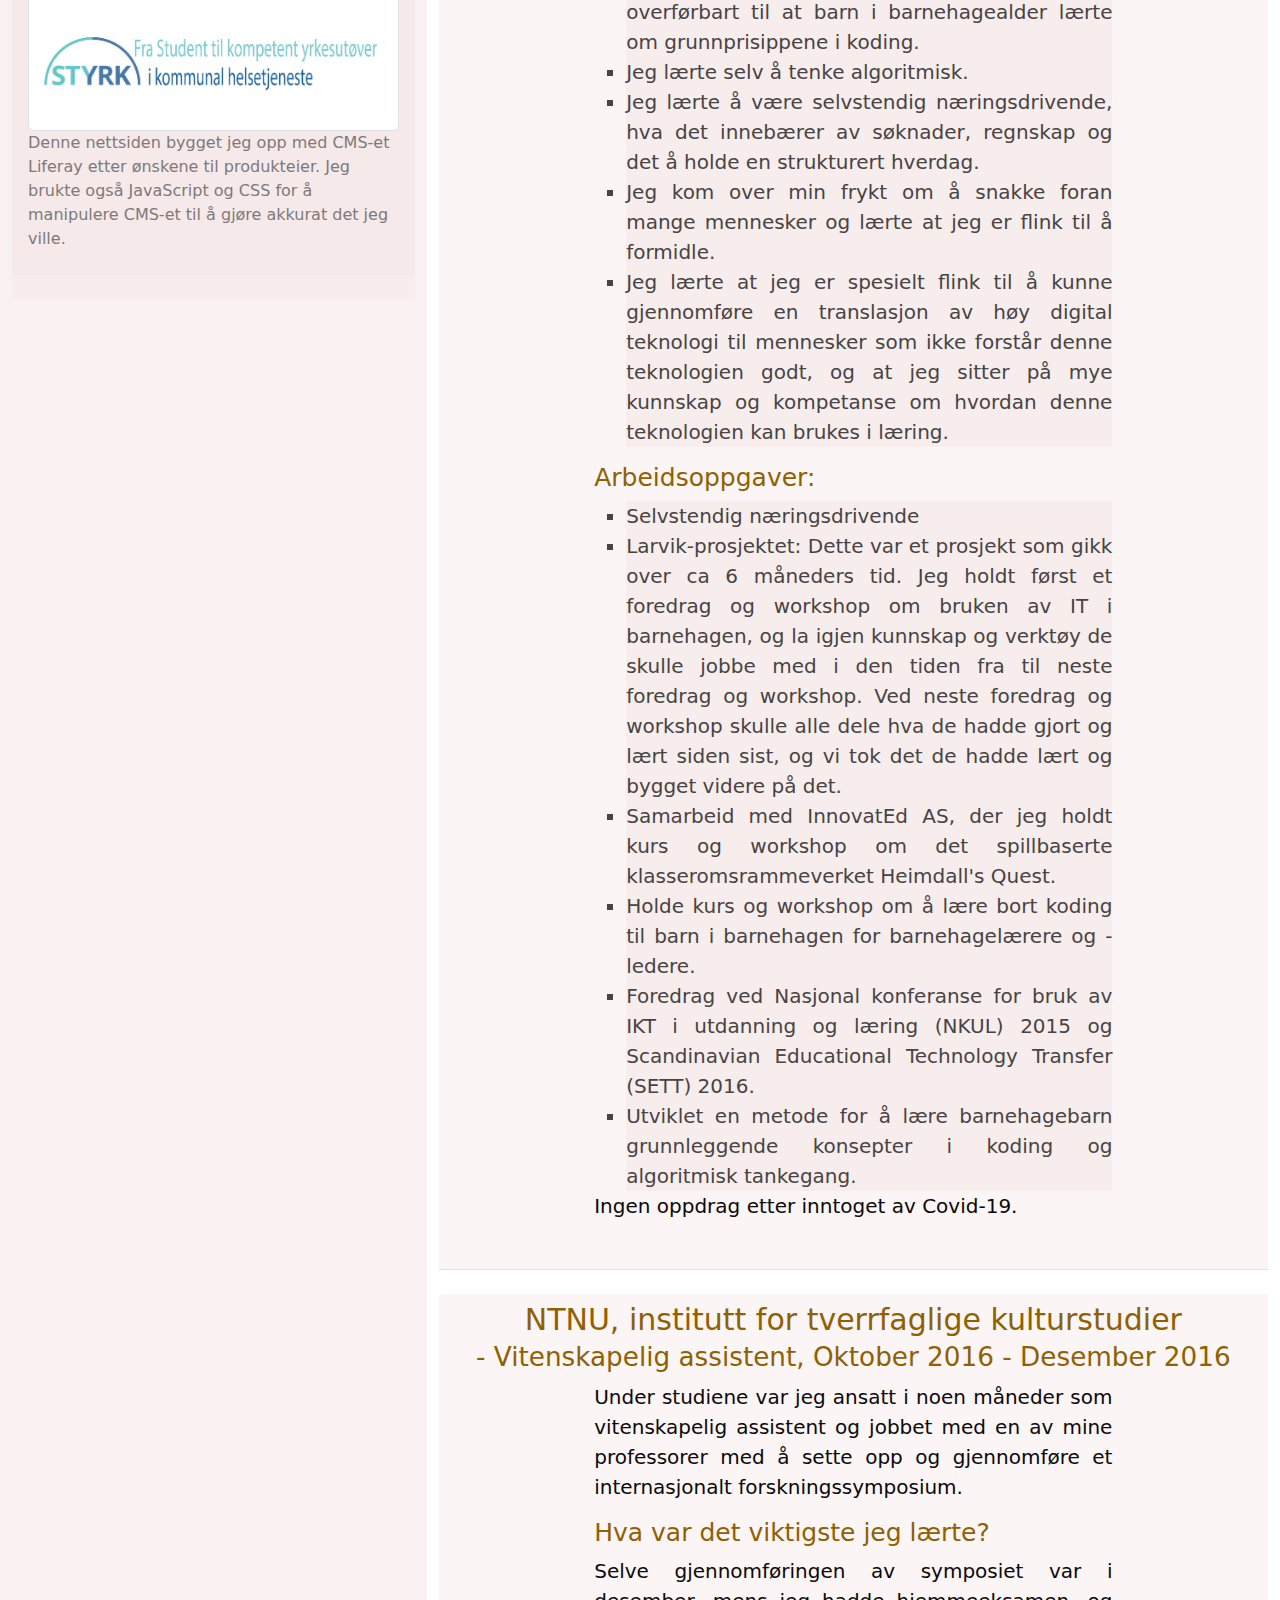
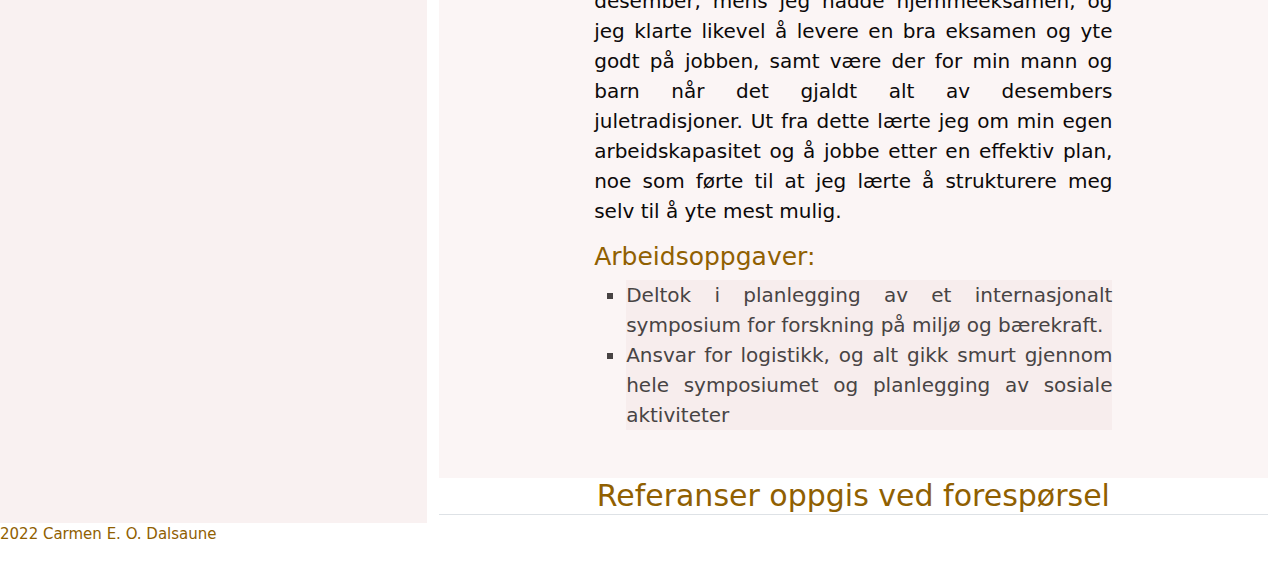
==== commit 5b668d2b: "Update index.html" ====
--- a/carmen-cv/index.html
+++ b/carmen-cv/index.html
@@ -275,8 +275,8 @@
                     <small>- Lektor med Tilleggsutdanning, Oktober 2022-D.D.</small></h5>
                     <p> 
                         <div class="oppg">
-                            <p> Jeg start som vikar i informasjonsteknologi og medieproduksjon. Der jeg har undervist i ulike tema, slik som fremtidens data maskin, sette opp nettverk, installere OS, opplæring i å holde workshop i ulike tema innen IT, skriving av cv og jobbsøknader samt ulike programeringsspråk.
-                                Ganske raskt fant de ut at jeg hadde kompetanse til å undervise i mye forskjellig, og begynte å ha vikartimer i studiespesialisering, mer spesifikt, spansk, engesk og samfunnsfag.
+                            <p> Jeg startet som vikar i informasjonsteknologi og medieproduksjon. Der har jeg undervist i ulike tema, slik som fremtidens datamaskin, sette opp nettverk, installere OS, opplæring i å holde workshop i ulike tema innen IT, skriving av cv og jobbsøknader samt ulike programmeringsspråk.
+                                De fant ganske raskt ut at jeg hadde kompetanse til å undervise i mye forskjellig, og jeg begynte å ha vikartimer i studiespesialisering, mer spesifikt, spansk, engelsk og samfunnsfag.
 
                             </p>
 
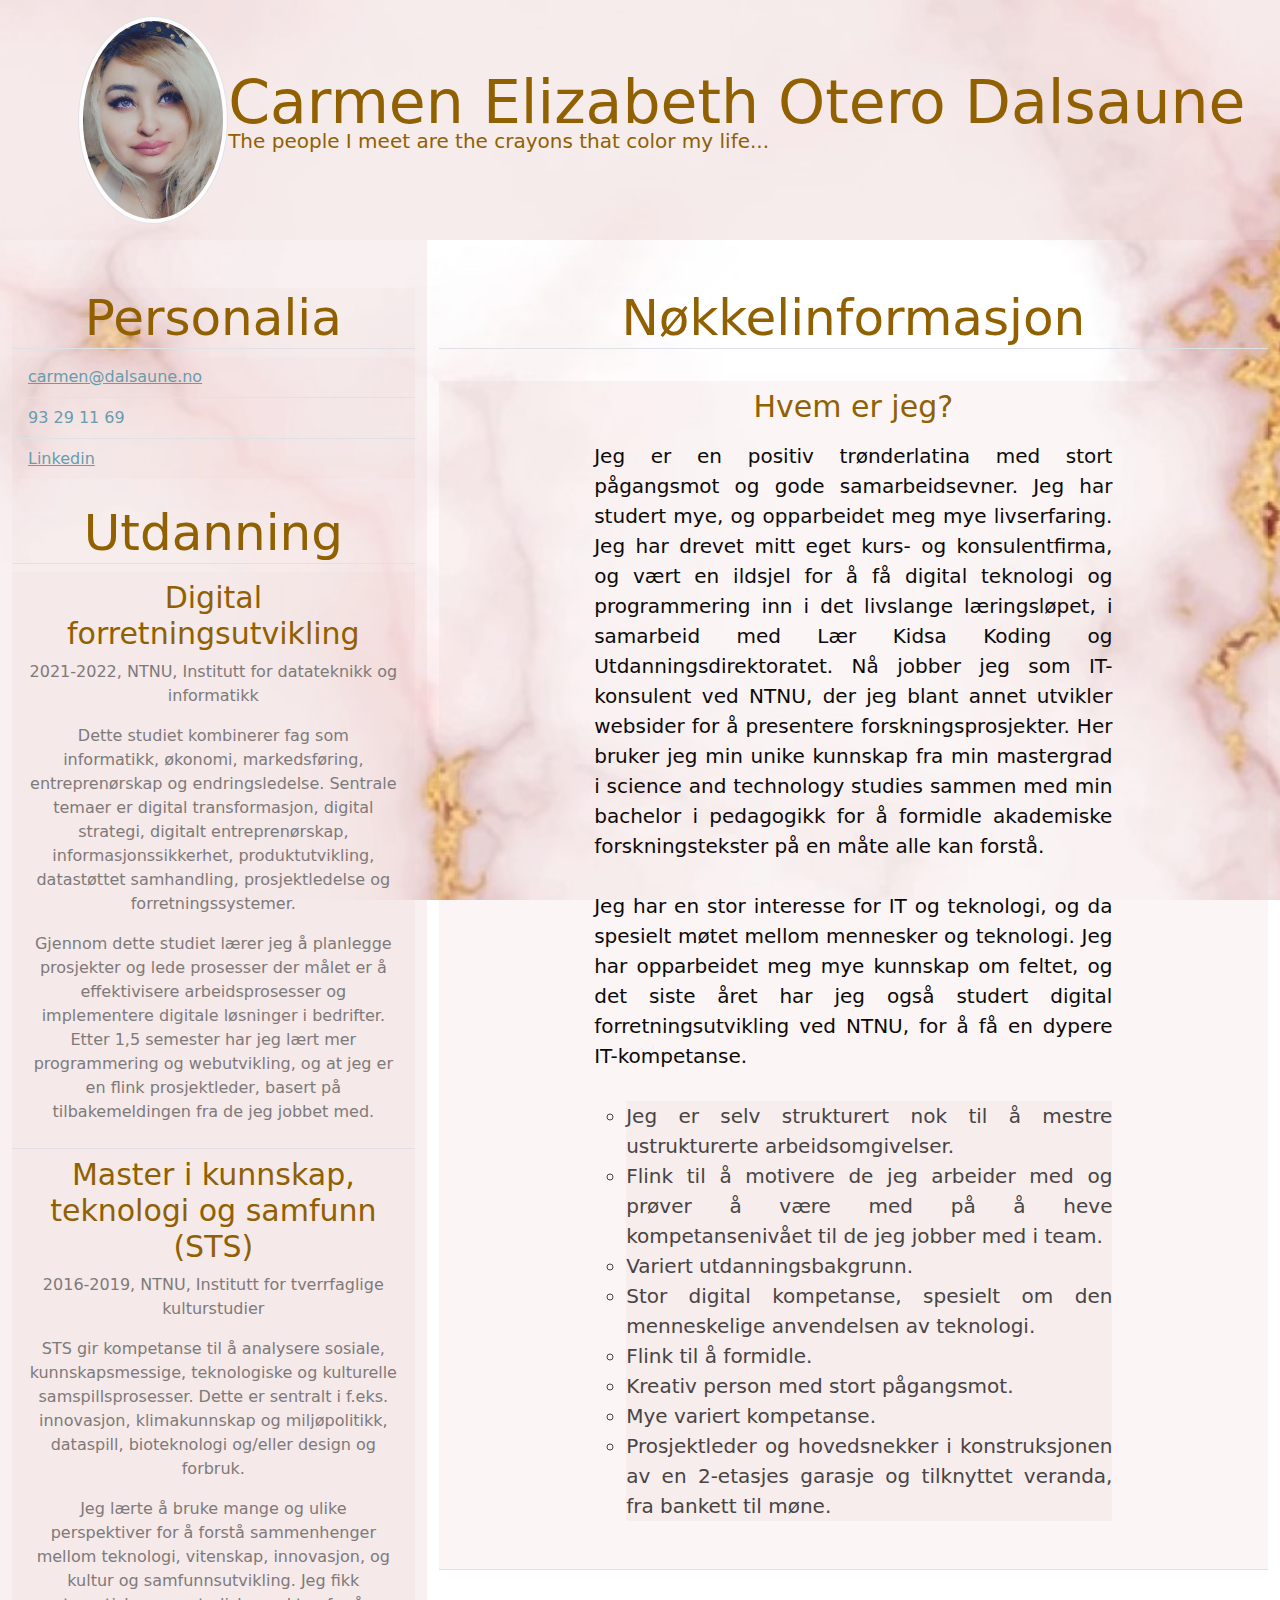
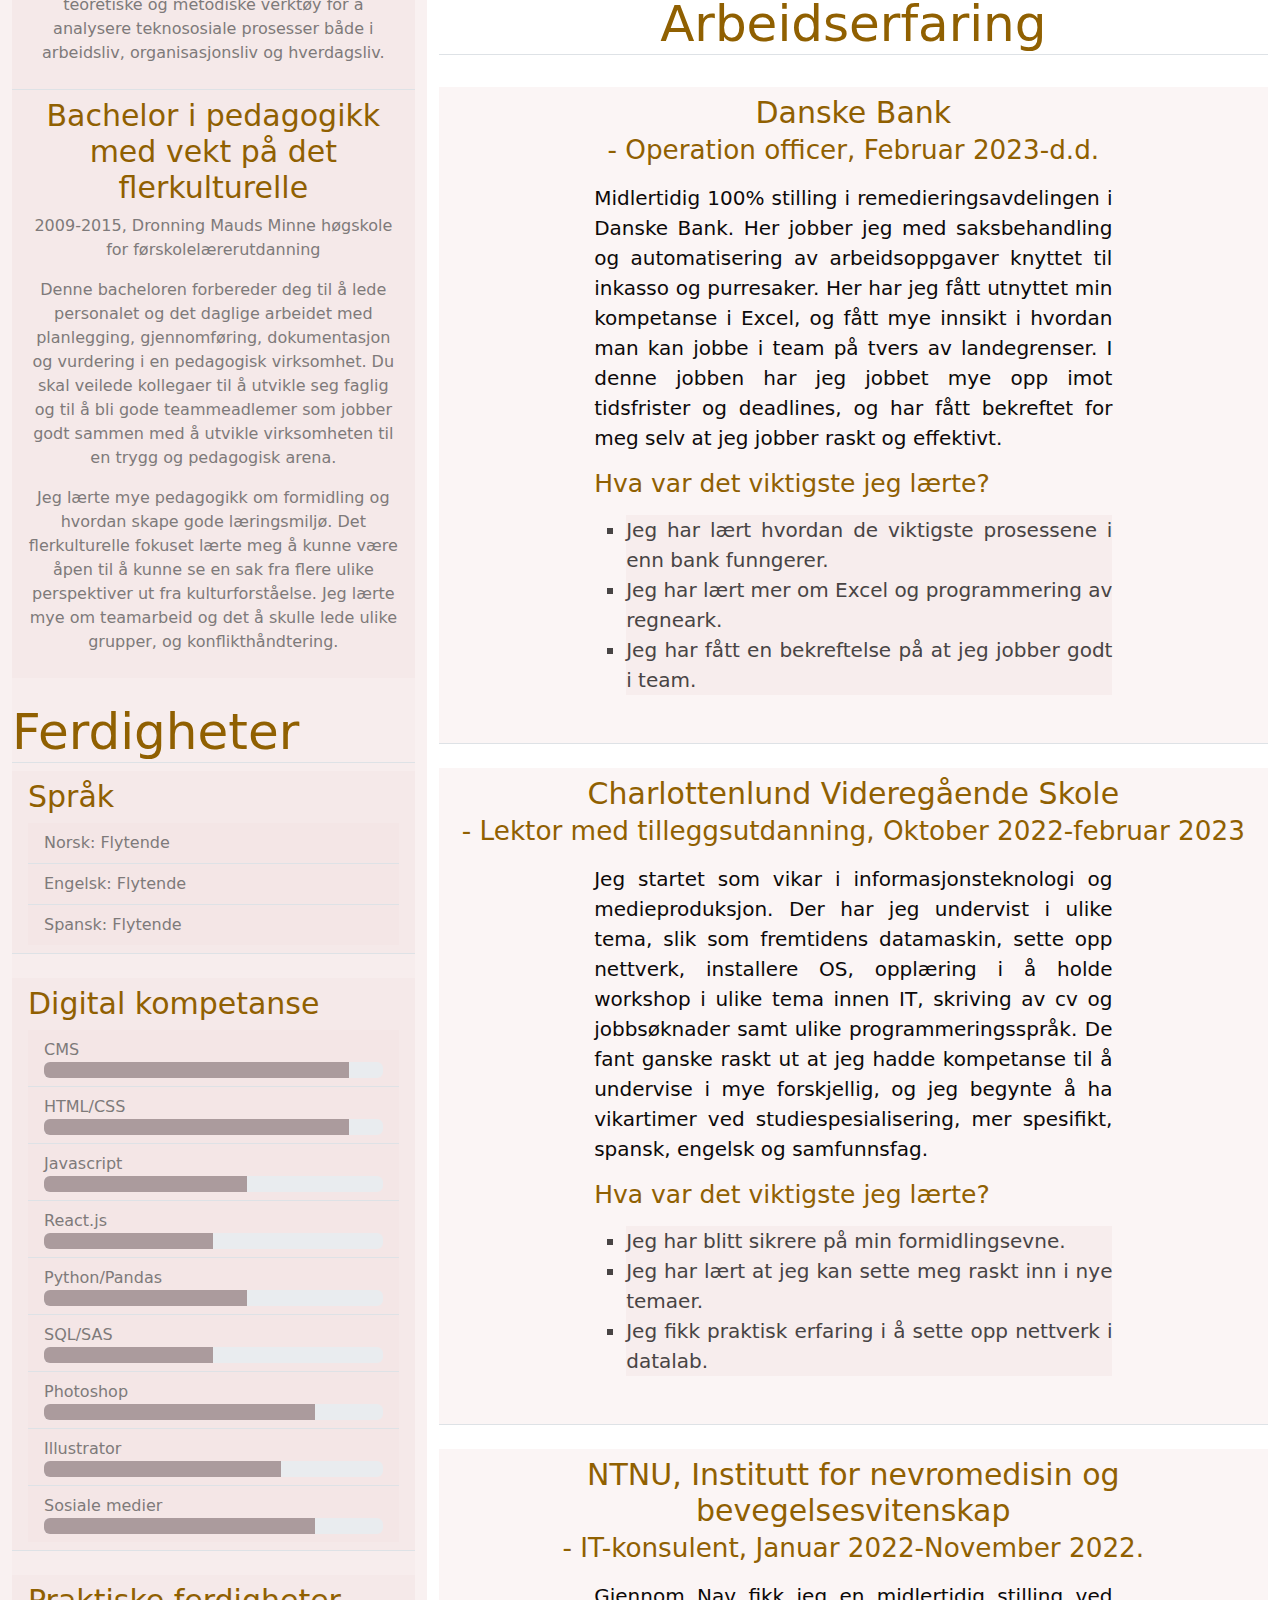
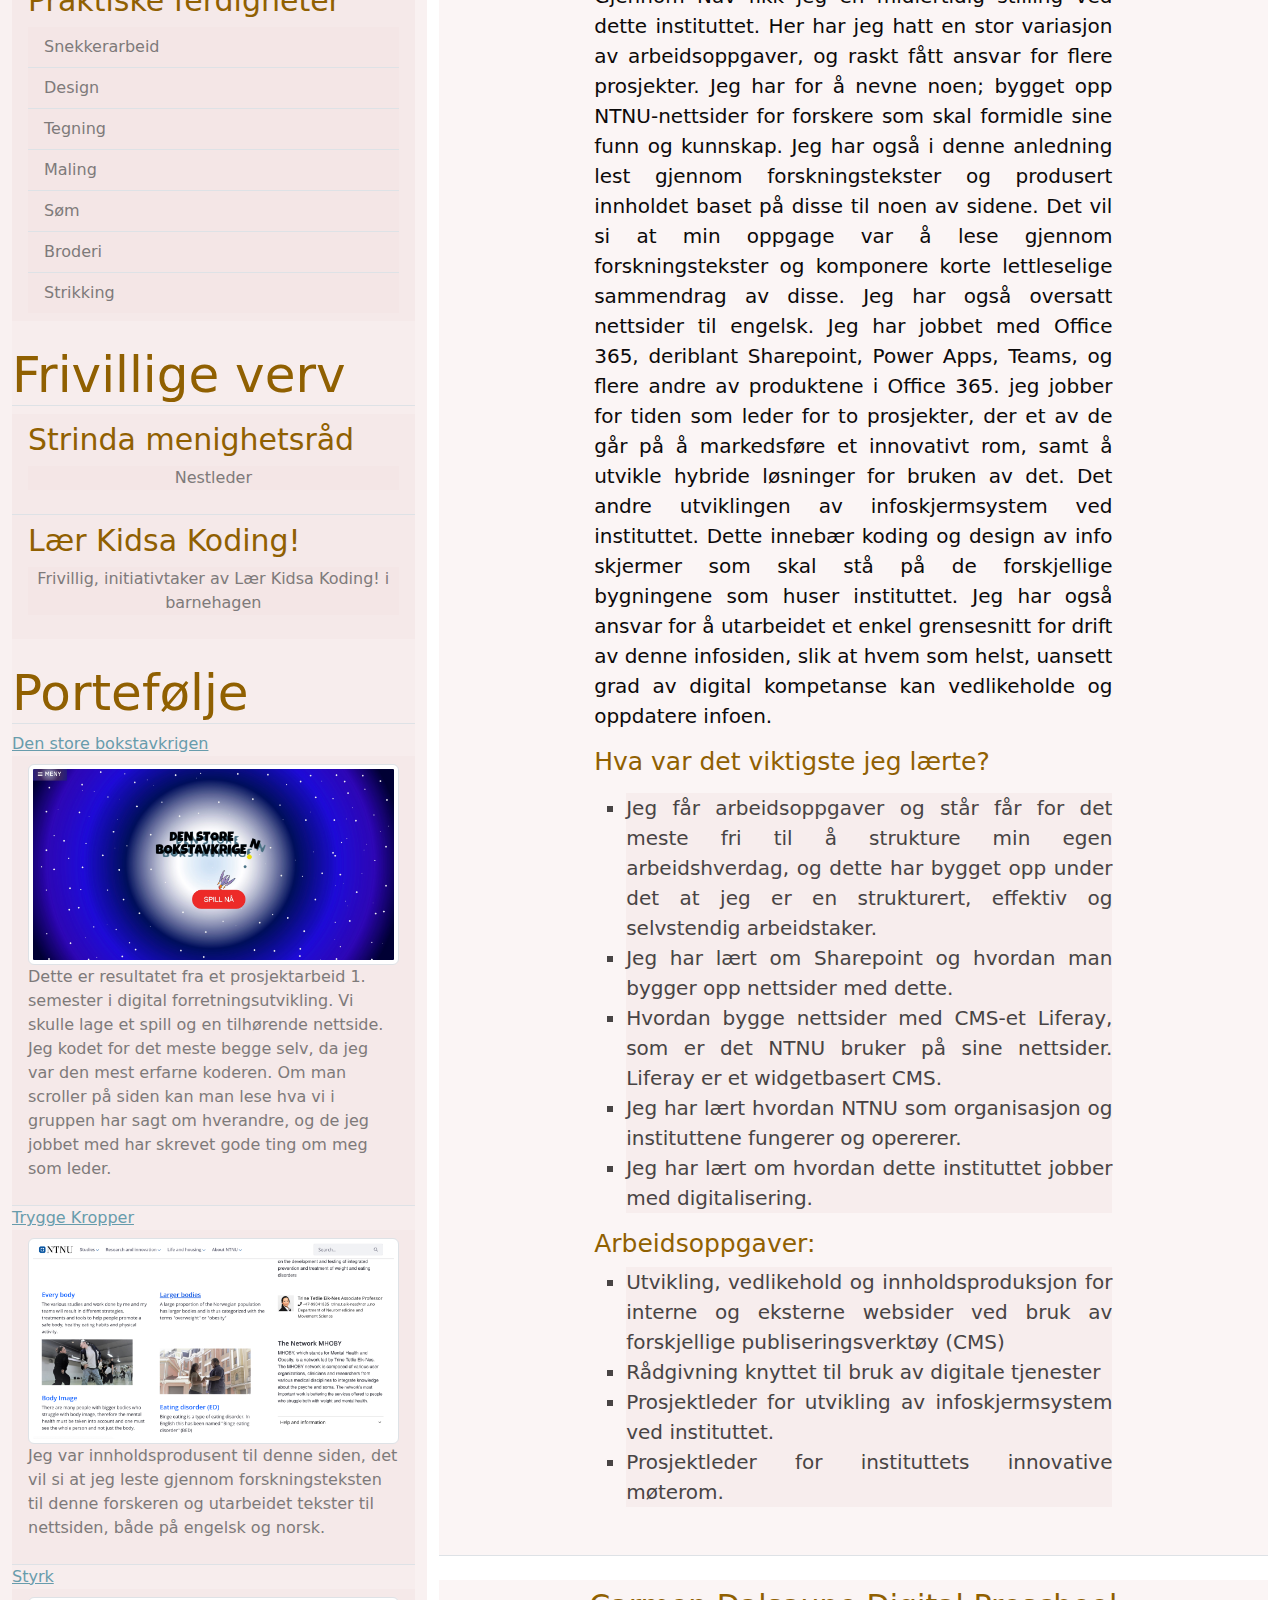
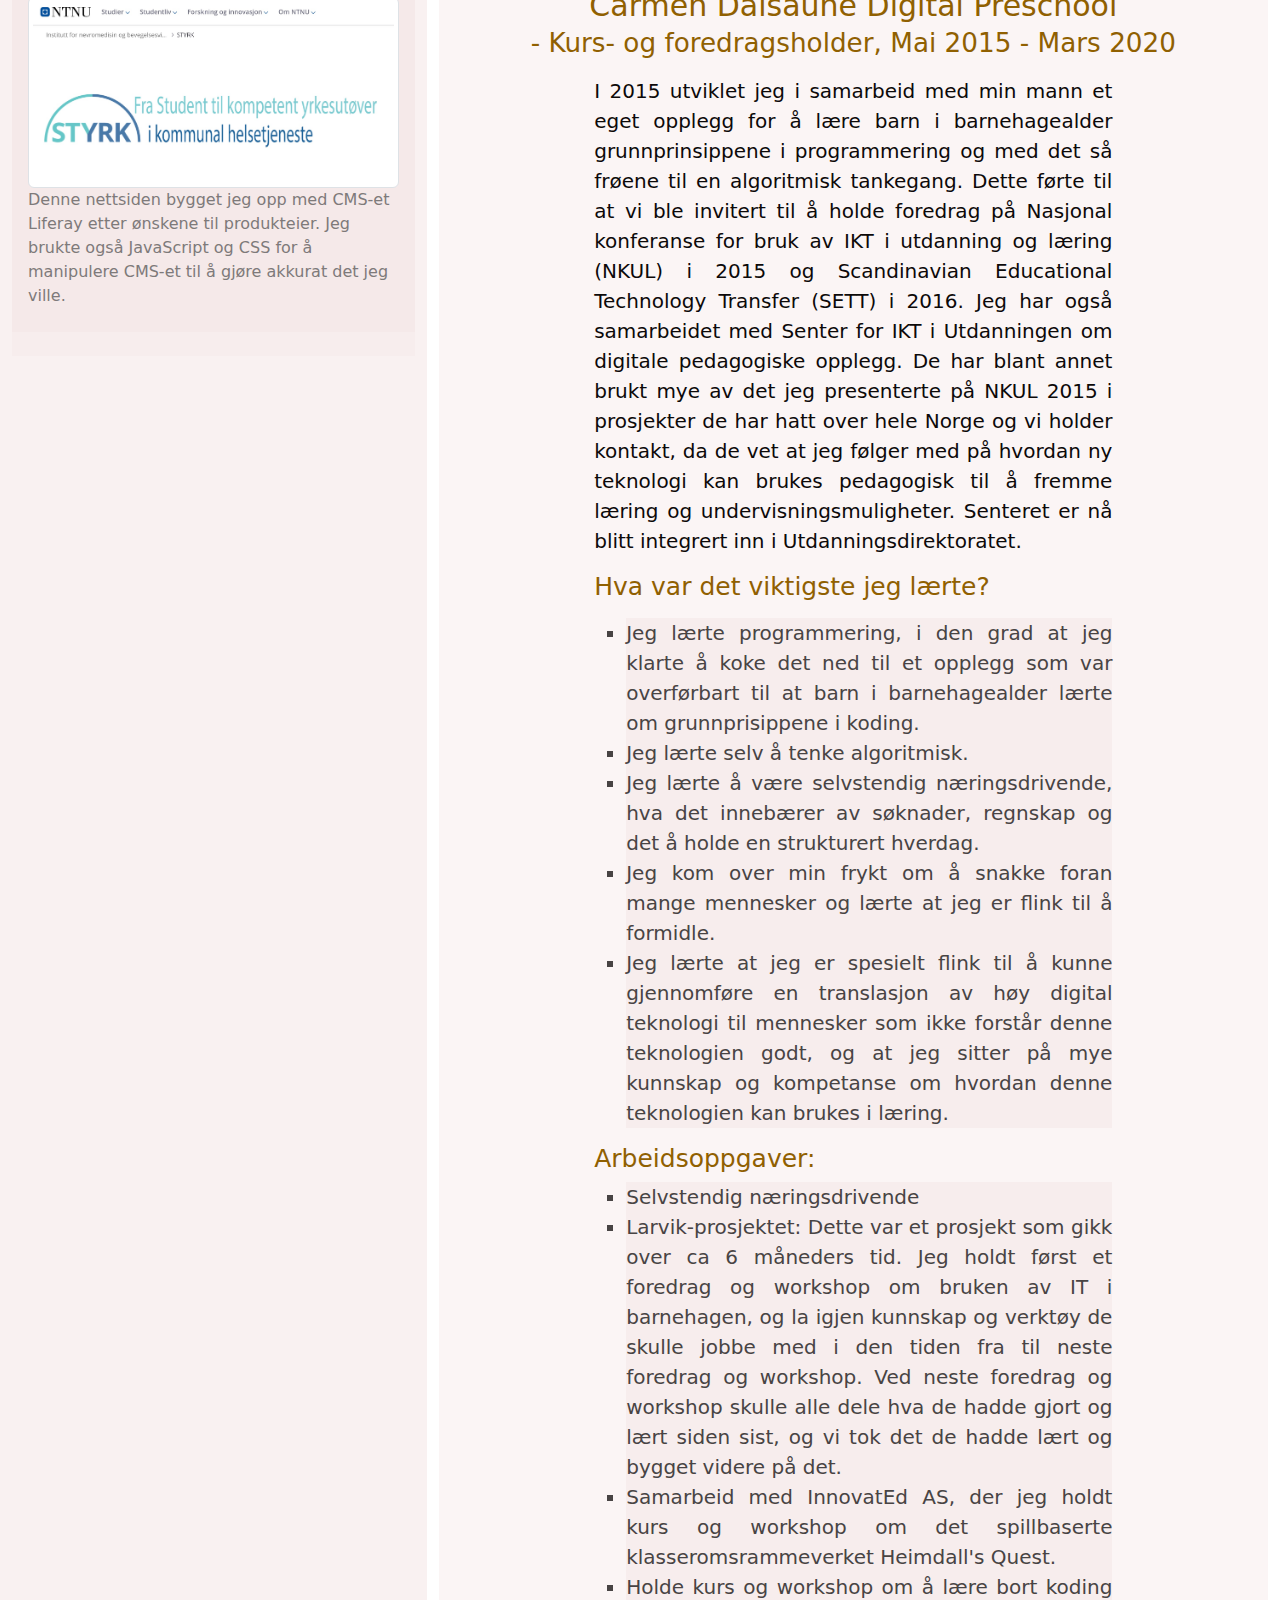
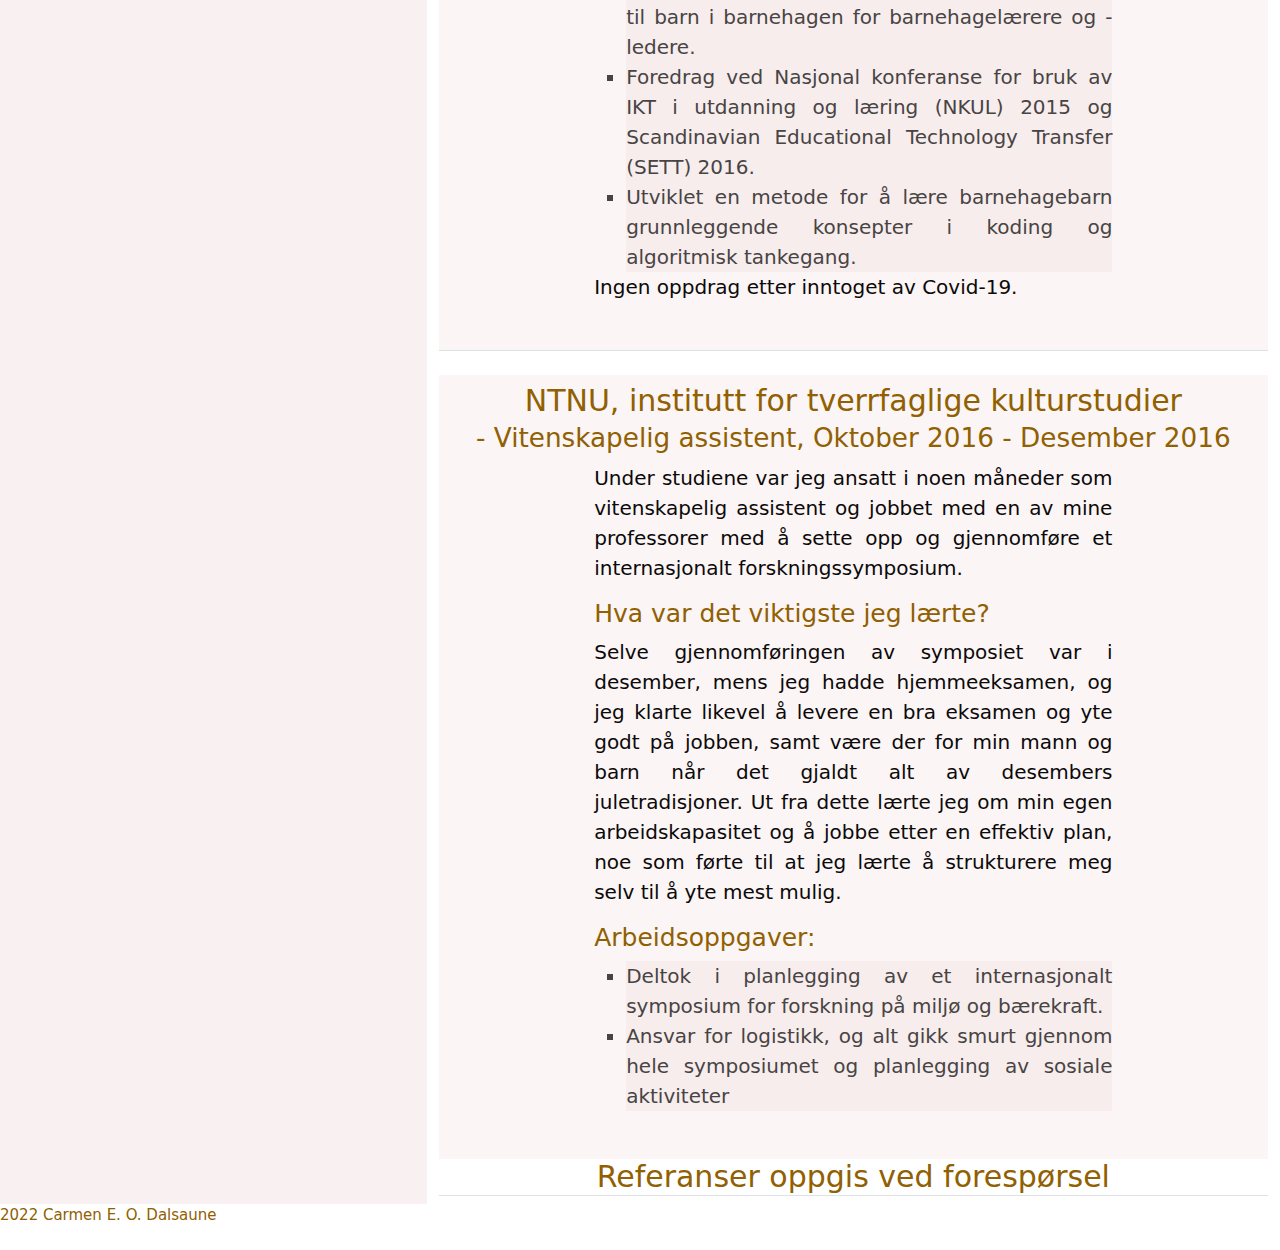
==== commit 85237032: "Update index.html" ====
--- a/carmen-cv/index.html
+++ b/carmen-cv/index.html
@@ -71,7 +71,7 @@
             <ul class="list-group list-group-flush">
                 <li class="list-group-item">
                     <h5>Digital forretningsutvikling</h5>
-                    <p>2021-d.d., NTNU, Institutt for datateknikk og informatikk</p> 
+                    <p>2021-2022, NTNU, Institutt for datateknikk og informatikk</p> 
 
                     <p>
                         Dette studiet kombinerer fag som informatikk, økonomi, markedsføring, entreprenørskap og endringsledelse. Sentrale temaer er digital transformasjon, digital strategi, digitalt entreprenørskap, informasjonssikkerhet, produktutvikling, datastøttet samhandling, prosjektledelse og forretningssystemer. </p>
@@ -148,6 +148,11 @@
                         <li class="list-group-item">Python/Pandas
                             <div class="progress">
                                 <div class="progress-bar" style="width:60%"></div>
+                              </div>
+                        </li>
+                        <li class="list-group-item">SQL/SAS
+                            <div class="progress">
+                                <div class="progress-bar" style="width:50%"></div>
                               </div>
                         </li>
                         <li class="list-group-item">Photoshop
@@ -270,13 +275,40 @@
             <h1 class="text-center border-bottom" >Arbeidserfaring</h1>
             <br>
             <ul class="list-group list-group-flush">
+                <li class="list-group-item">
+                    <h5 class="text-center">Danske Bank <br>
+                    <small>- Operation officer, Februar 2023-d.d.</small></h5>
+                    <p> 
+                        <div class="oppg">
+                            <p> Midlertidig 100% stilling i remedieringsavdelingen i Danske Bank. Her jobber jeg med saksbehandling og automatisering av arbeidsoppgaver knyttet til inkasso og purresaker. Her har jeg fått utnyttet min kompetanse i Excel, og fått mye innsikt i hvordan man kan jobbe i team på tvers av landegrenser.
+                                I denne jobben har jeg jobbet mye opp imot tidsfrister og deadlines, og har fått bekreftet for meg selv at jeg jobber raskt og effektivt.
+
+                            </p>
+
+
+                            <h6> Hva var det viktigste jeg lærte?</h6>
+                                
+                            <p><ul> <li>Jeg har lært hvordan de viktigste prosessene i enn bank funngerer.</li>
+                            <li>Jeg har lært mer om Excel og programmering av regneark.</li>
+                                        <li>Jeg har fått en bekreftelse på at jeg jobber godt i team.</li> 
+                                    </ul>
+                                </p>
+
+                            
+                            
+                        </div>
+                    </p>
+                    <br>
+                </li>
+            
+                <br>
                    <li class="list-group-item">
                     <h5 class="text-center">Charlottenlund Videregående Skole <br>
-                    <small>- Lektor med Tilleggsutdanning, Oktober 2022-D.D.</small></h5>
+                    <small>- Lektor med tilleggsutdanning, Oktober 2022-februar 2023</small></h5>
                     <p> 
                         <div class="oppg">
                             <p> Jeg startet som vikar i informasjonsteknologi og medieproduksjon. Der har jeg undervist i ulike tema, slik som fremtidens datamaskin, sette opp nettverk, installere OS, opplæring i å holde workshop i ulike tema innen IT, skriving av cv og jobbsøknader samt ulike programmeringsspråk.
-                                De fant ganske raskt ut at jeg hadde kompetanse til å undervise i mye forskjellig, og jeg begynte å ha vikartimer i studiespesialisering, mer spesifikt, spansk, engelsk og samfunnsfag.
+                                De fant ganske raskt ut at jeg hadde kompetanse til å undervise i mye forskjellig, og jeg begynte å ha vikartimer ved studiespesialisering, mer spesifikt, spansk, engelsk og samfunnsfag.
 
                             </p>
 
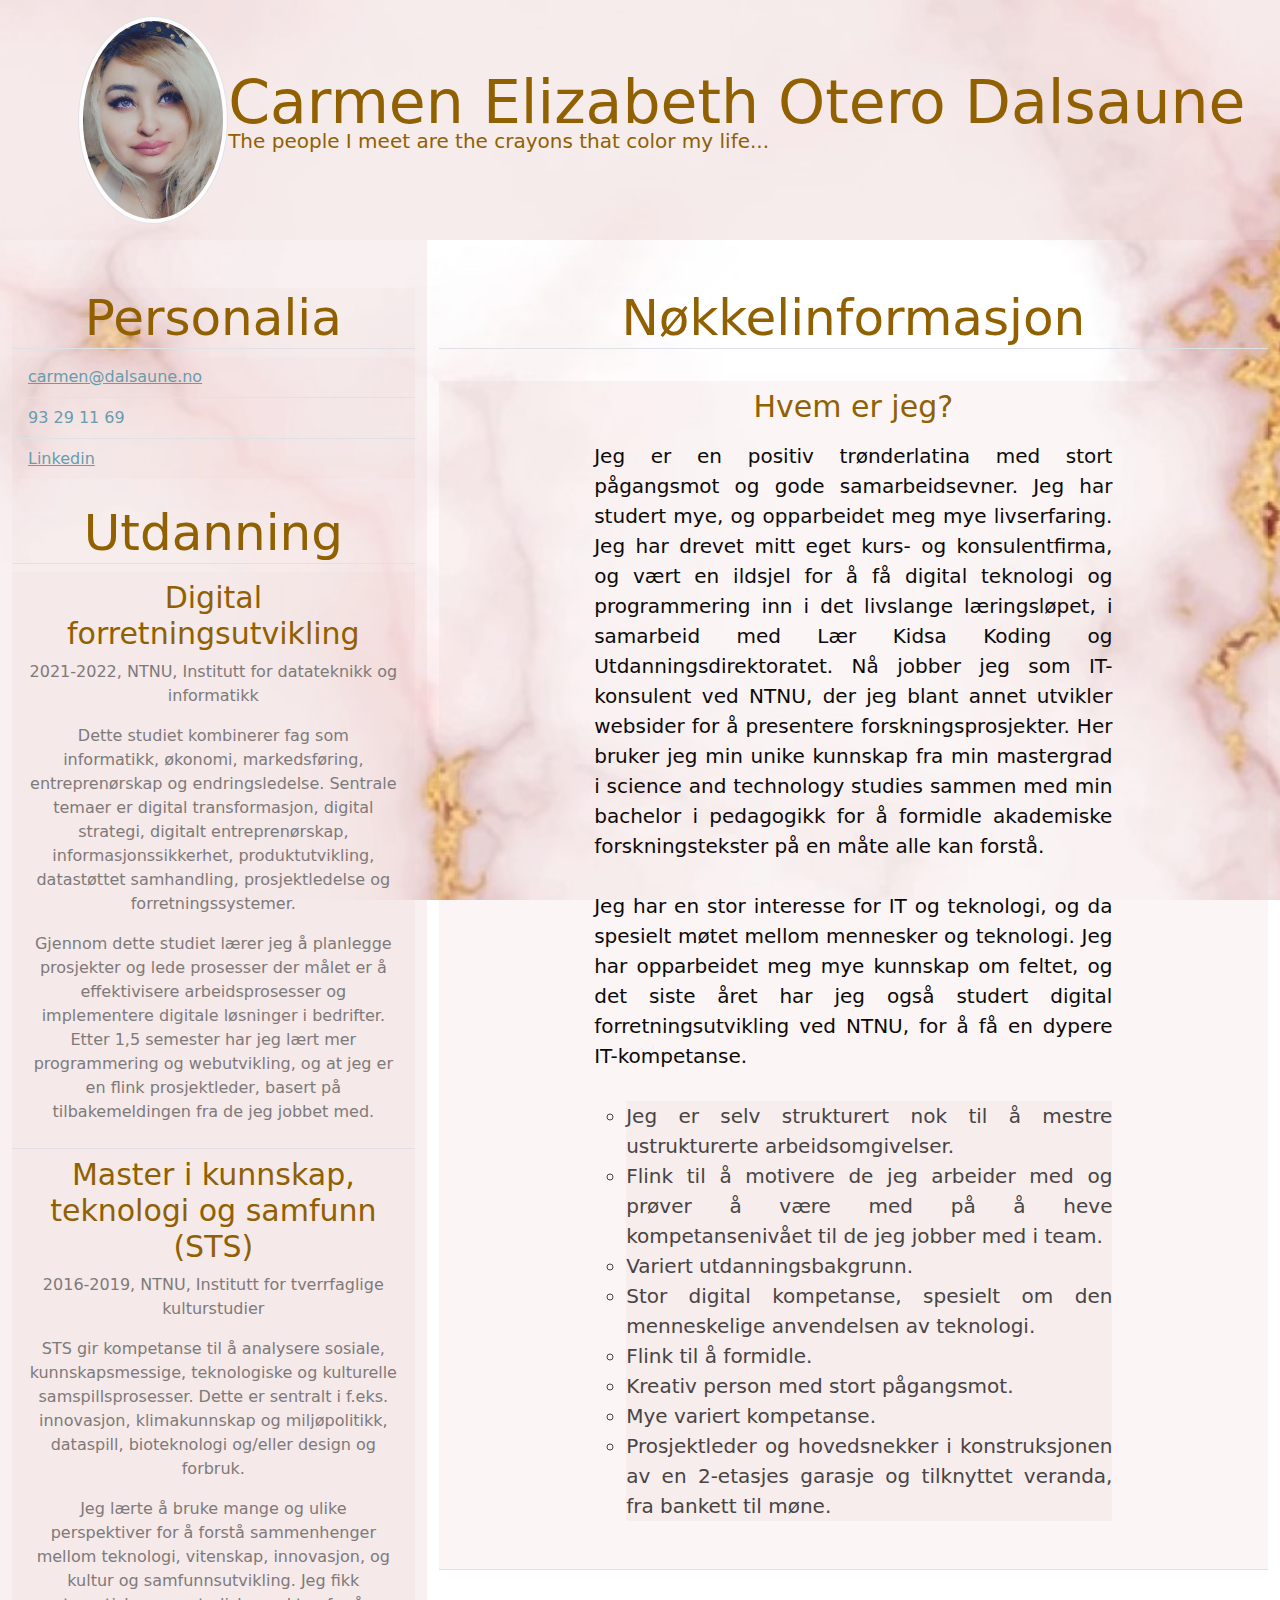
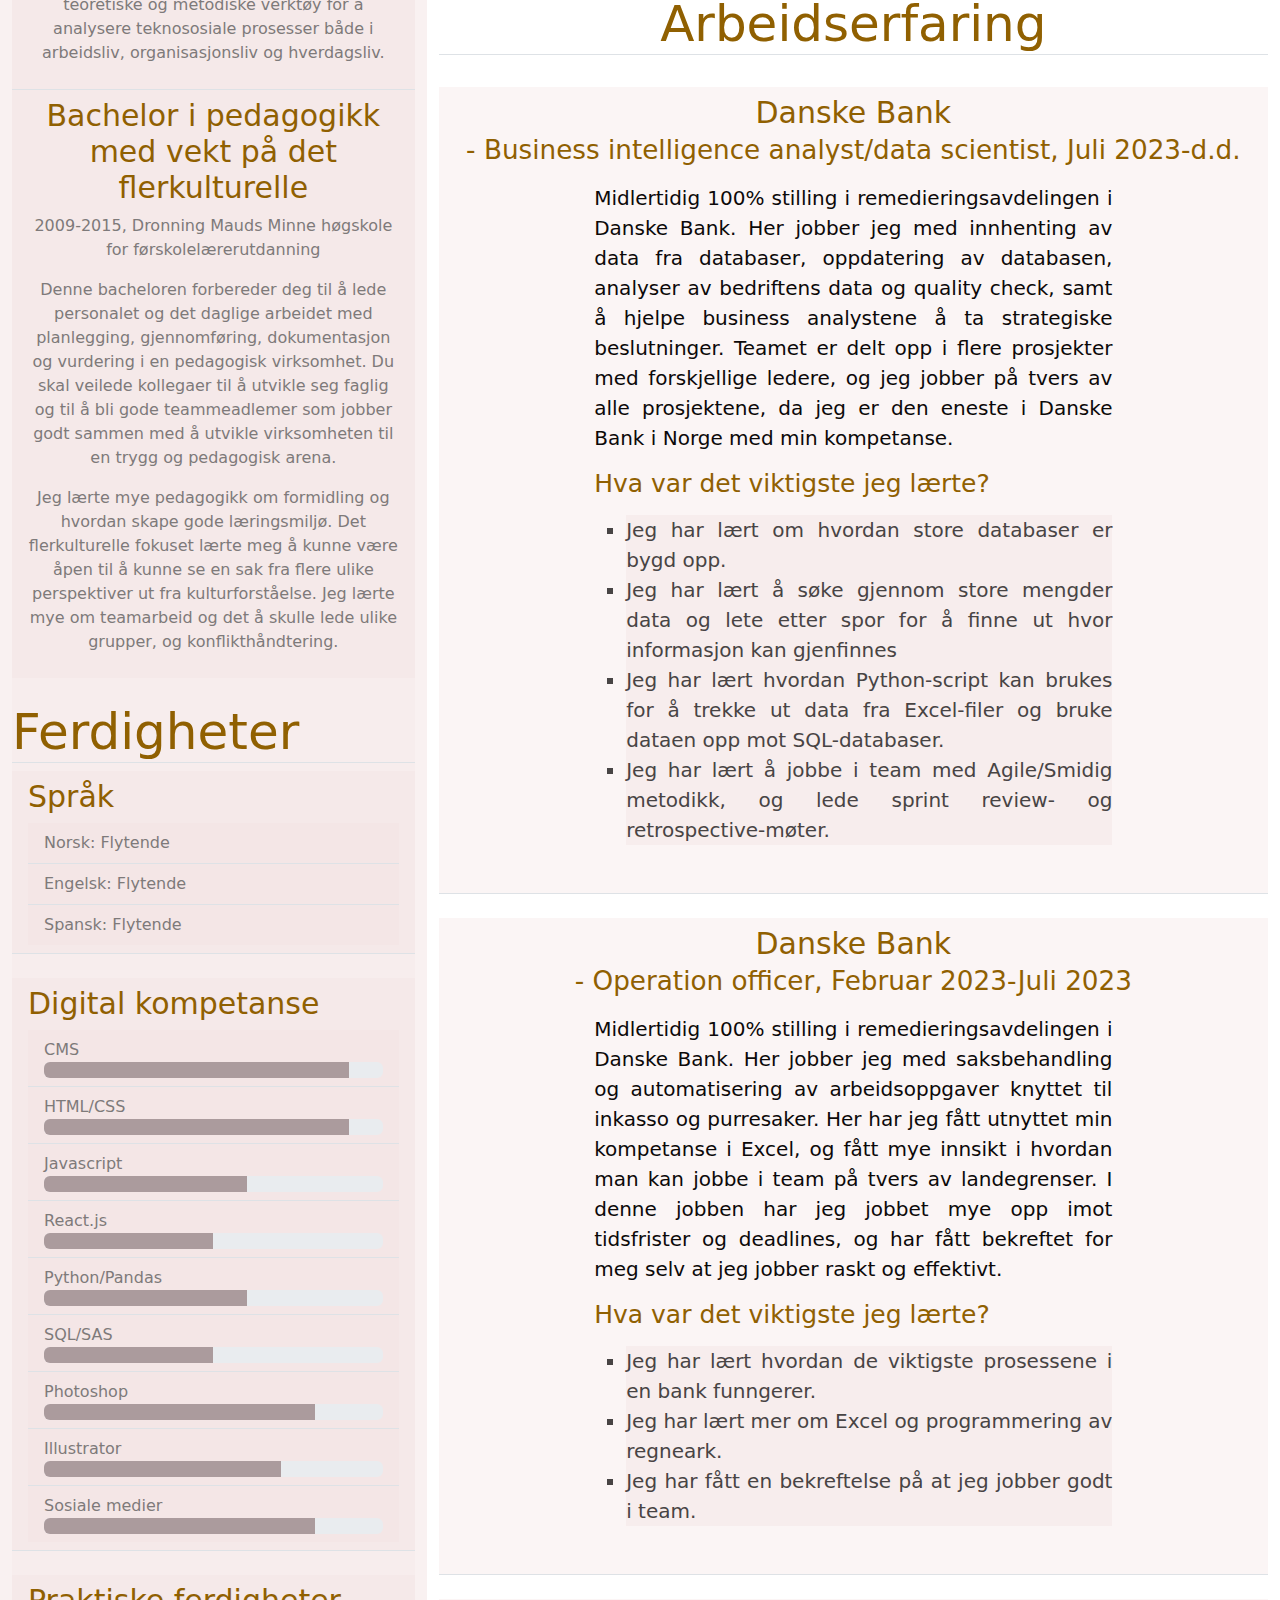
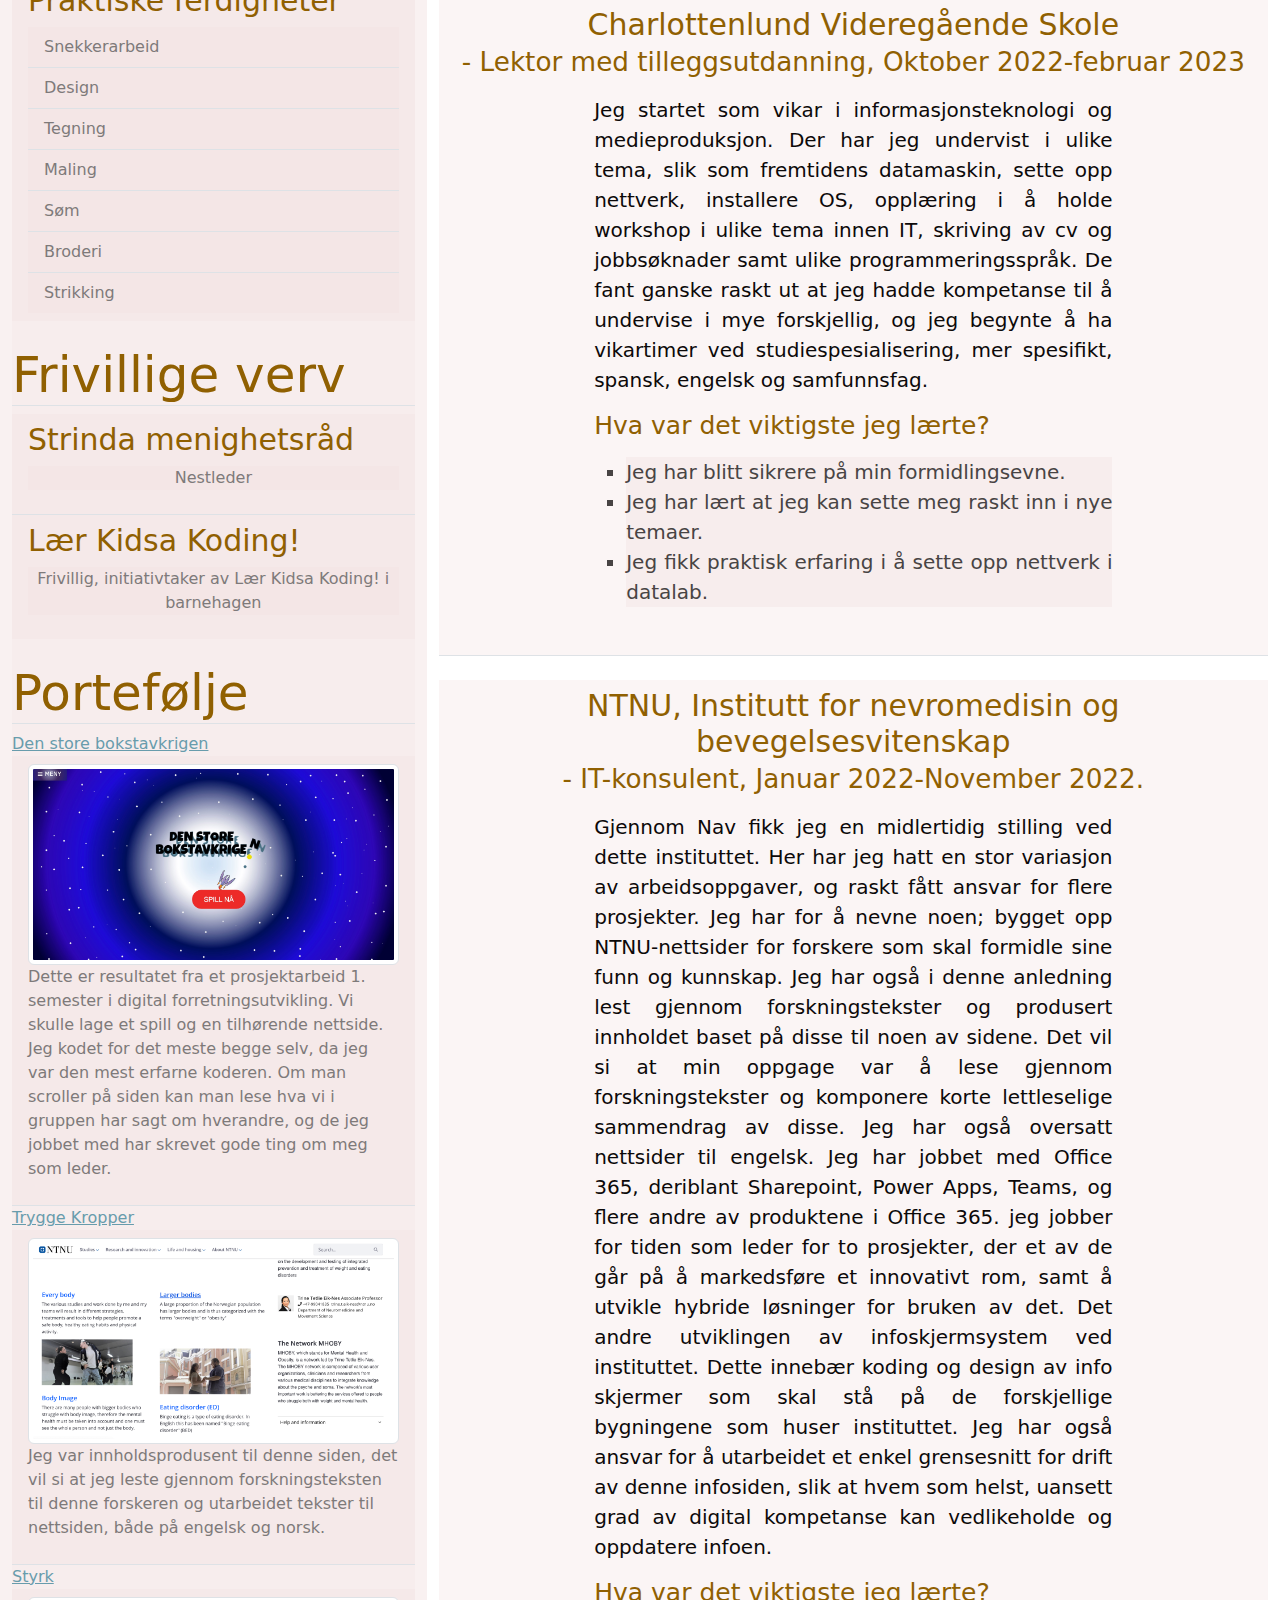
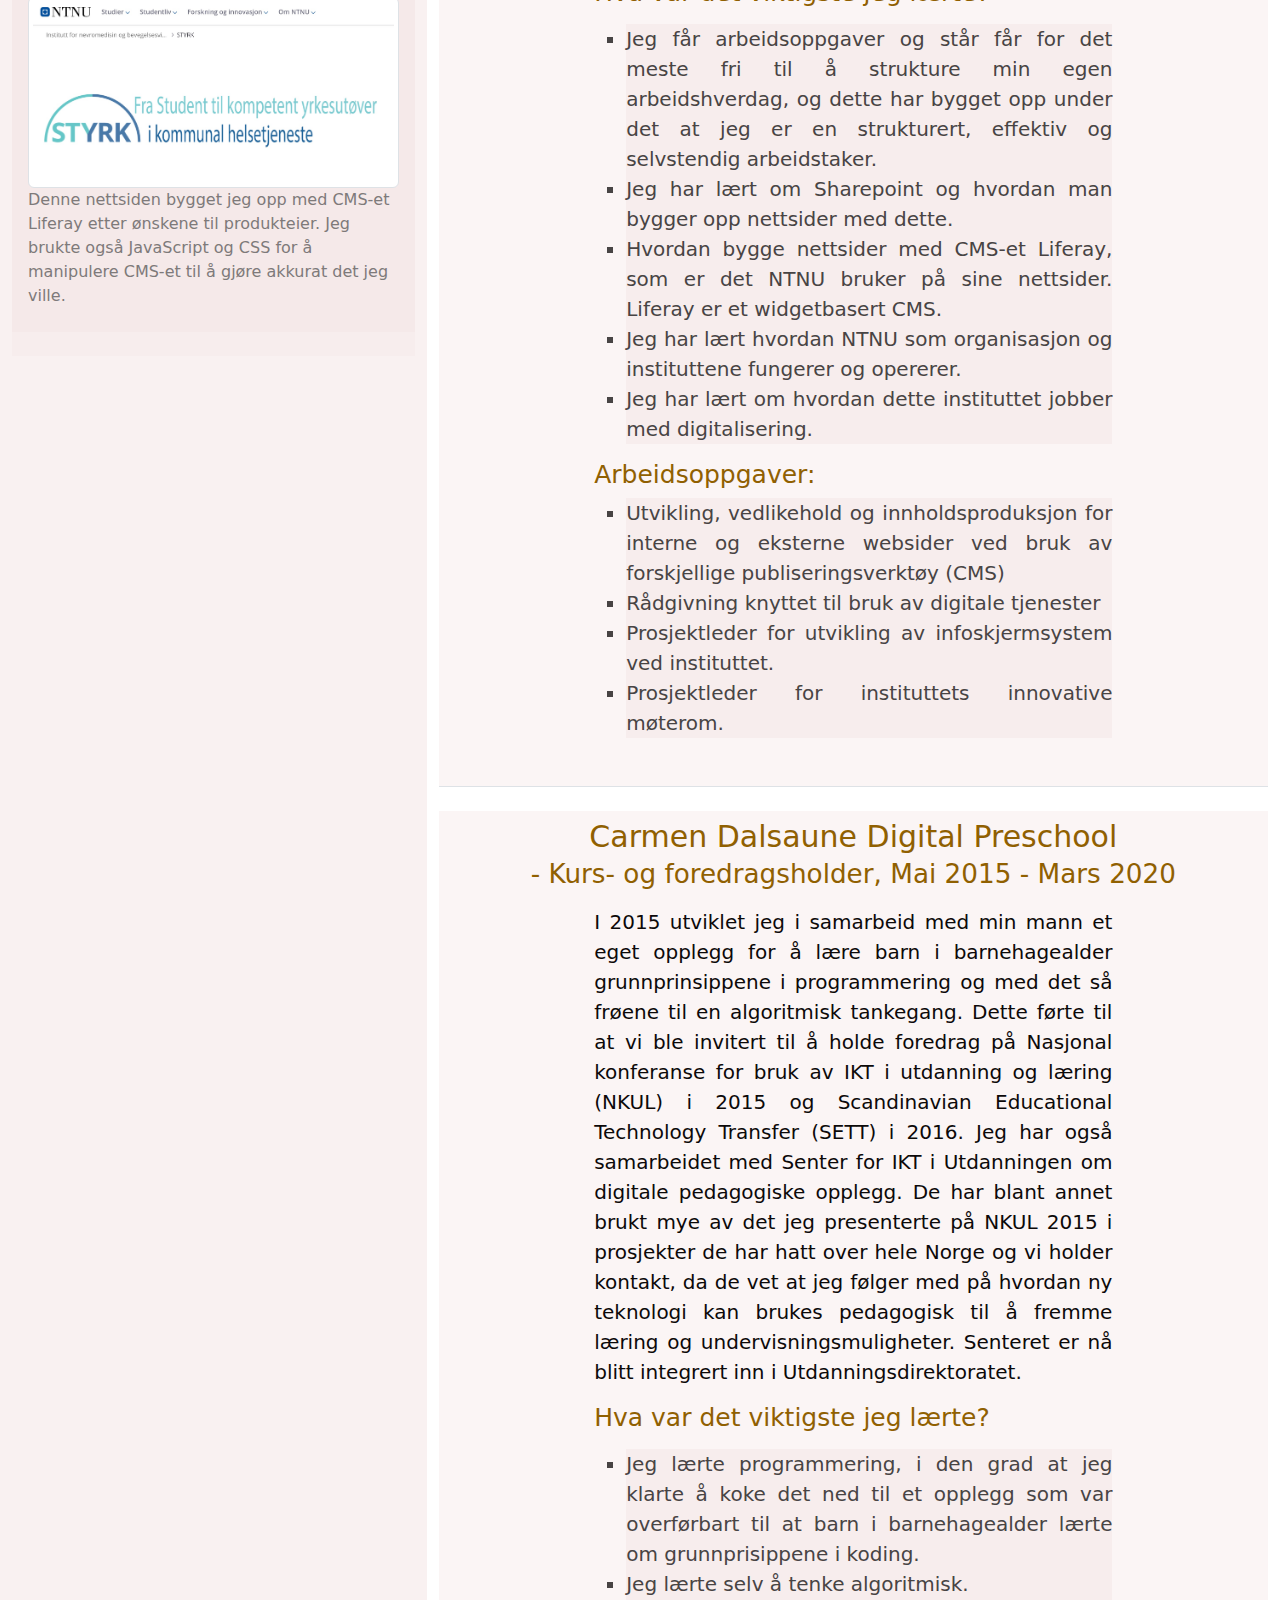
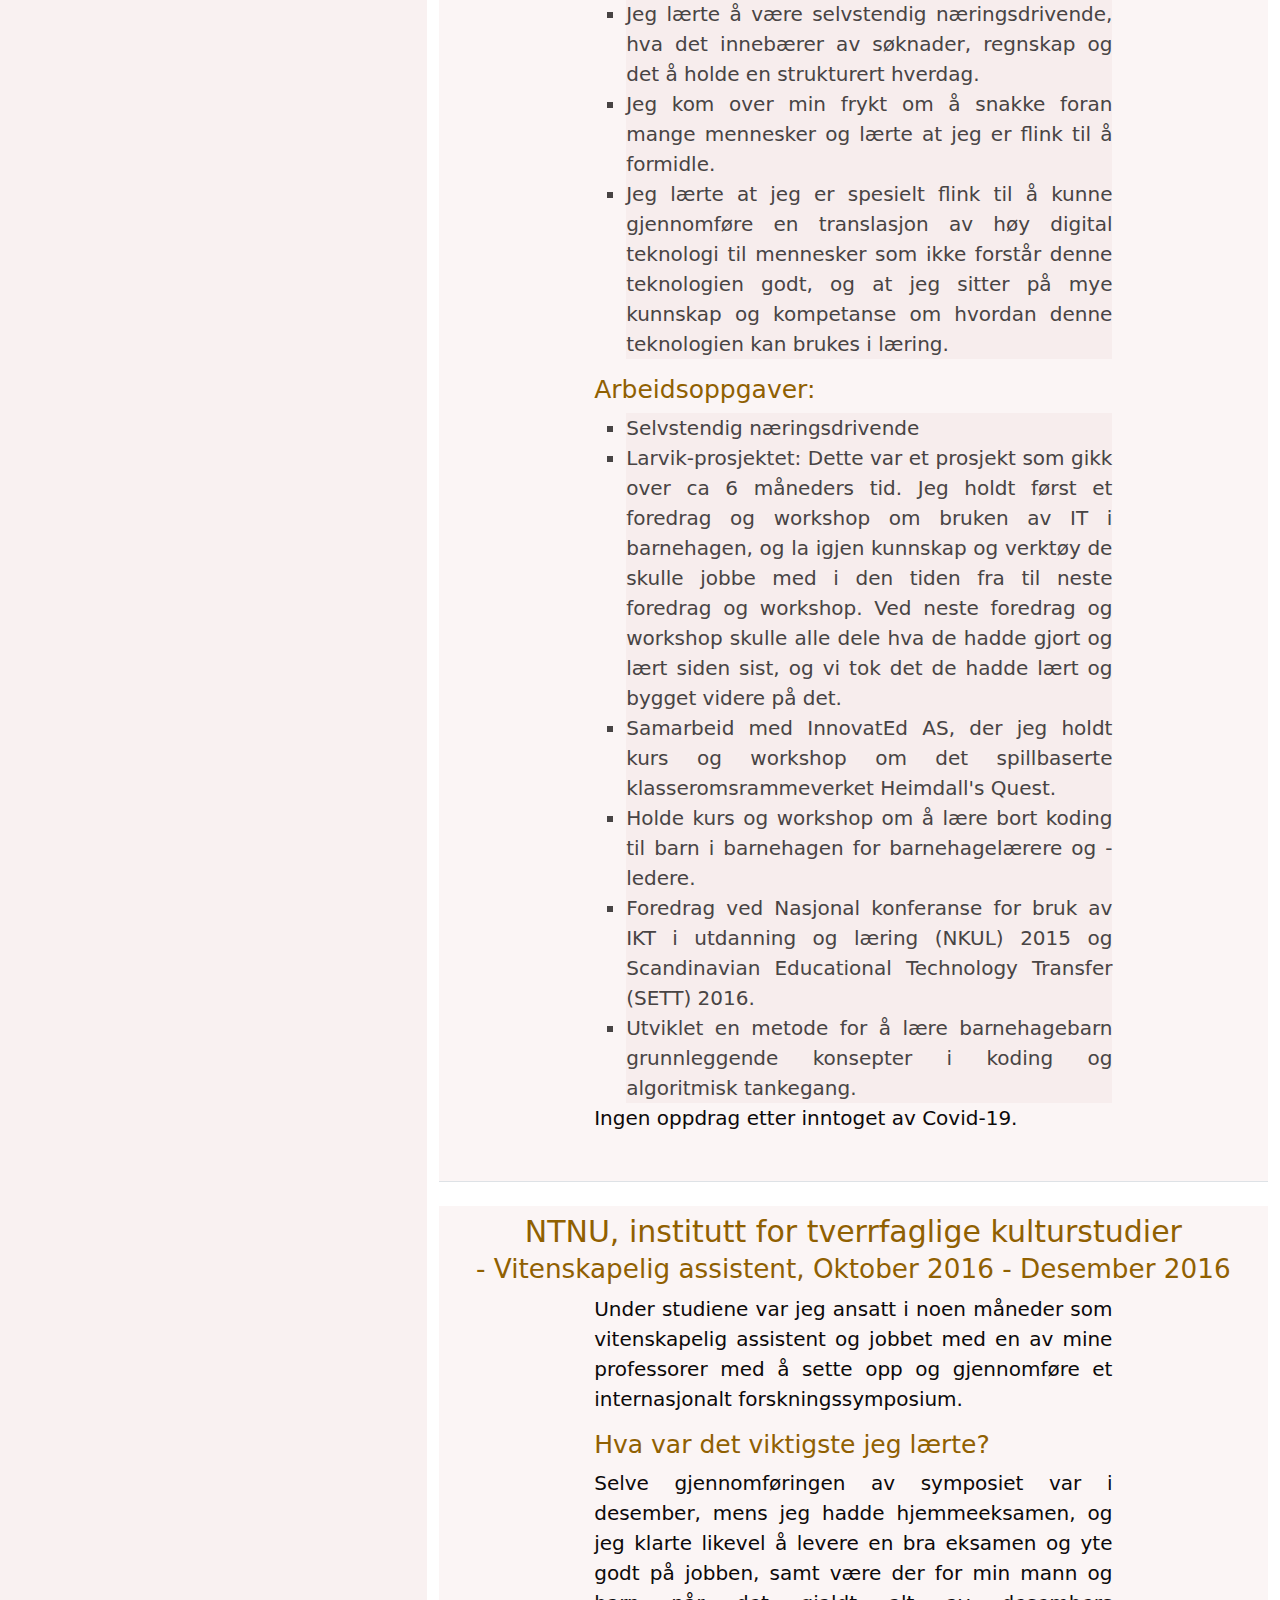
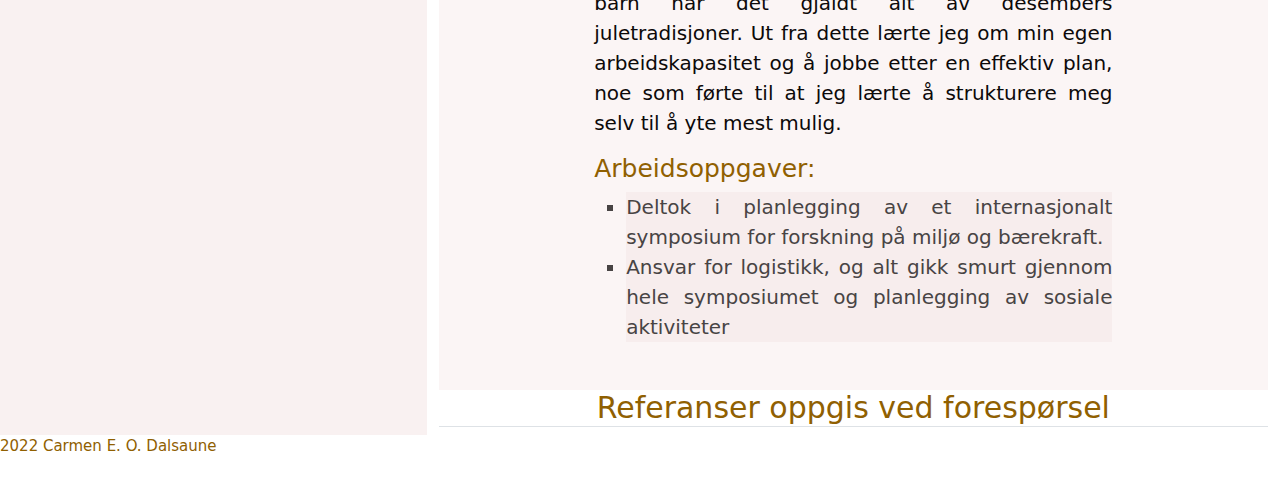
==== commit a03e810c: "Update index.html" ====
--- a/carmen-cv/index.html
+++ b/carmen-cv/index.html
@@ -273,11 +273,38 @@
                 ARBEIDSERFARING
             -->
             <h1 class="text-center border-bottom" >Arbeidserfaring</h1>
+                <br>
+            <ul class="list-group list-group-flush">
+                <li class="list-group-item">
+                    <h5 class="text-center">Danske Bank <br>
+                    <small>- Business intelligence analyst/data scientist, Juli 2023-d.d.</small></h5>
+                    <p> 
+                        <div class="oppg">
+                            <p> Midlertidig 100% stilling i remedieringsavdelingen i Danske Bank. Her jobber jeg med innhenting av data fra databaser, oppdatering av databasen, analyser av bedriftens data og quality check, samt å hjelpe business analystene å ta strategiske beslutninger. Teamet er delt opp i flere prosjekter med forskjellige ledere, og jeg jobber på tvers av alle prosjektene, da jeg er den eneste i Danske Bank i Norge med min kompetanse.
+
+                            </p>
+
+
+                            <h6> Hva var det viktigste jeg lærte?</h6>
+                                
+                            <p><ul> <li>Jeg har lært om hvordan store databaser er bygd opp.</li>
+                            <li>Jeg har lært å søke gjennom store mengder data og lete etter spor for å finne ut hvor informasjon kan gjenfinnes</li>
+                                <li>Jeg har lært hvordan Python-script kan brukes for å trekke ut data fra Excel-filer og bruke dataen opp mot SQL-databaser.</li> 
+                                        <li>Jeg har lært å jobbe i team med Agile/Smidig metodikk, og lede sprint review- og retrospective-møter.</li> 
+                                    </ul>
+                                </p>
+
+                            
+                            
+                        </div>
+                    </p>
+                    <br>
+                </li>
             <br>
             <ul class="list-group list-group-flush">
                 <li class="list-group-item">
                     <h5 class="text-center">Danske Bank <br>
-                    <small>- Operation officer, Februar 2023-d.d.</small></h5>
+                    <small>- Operation officer, Februar 2023-Juli 2023</small></h5>
                     <p> 
                         <div class="oppg">
                             <p> Midlertidig 100% stilling i remedieringsavdelingen i Danske Bank. Her jobber jeg med saksbehandling og automatisering av arbeidsoppgaver knyttet til inkasso og purresaker. Her har jeg fått utnyttet min kompetanse i Excel, og fått mye innsikt i hvordan man kan jobbe i team på tvers av landegrenser.
@@ -288,7 +315,7 @@
 
                             <h6> Hva var det viktigste jeg lærte?</h6>
                                 
-                            <p><ul> <li>Jeg har lært hvordan de viktigste prosessene i enn bank funngerer.</li>
+                            <p><ul> <li>Jeg har lært hvordan de viktigste prosessene i en bank funngerer.</li>
                             <li>Jeg har lært mer om Excel og programmering av regneark.</li>
                                         <li>Jeg har fått en bekreftelse på at jeg jobber godt i team.</li> 
                                     </ul>
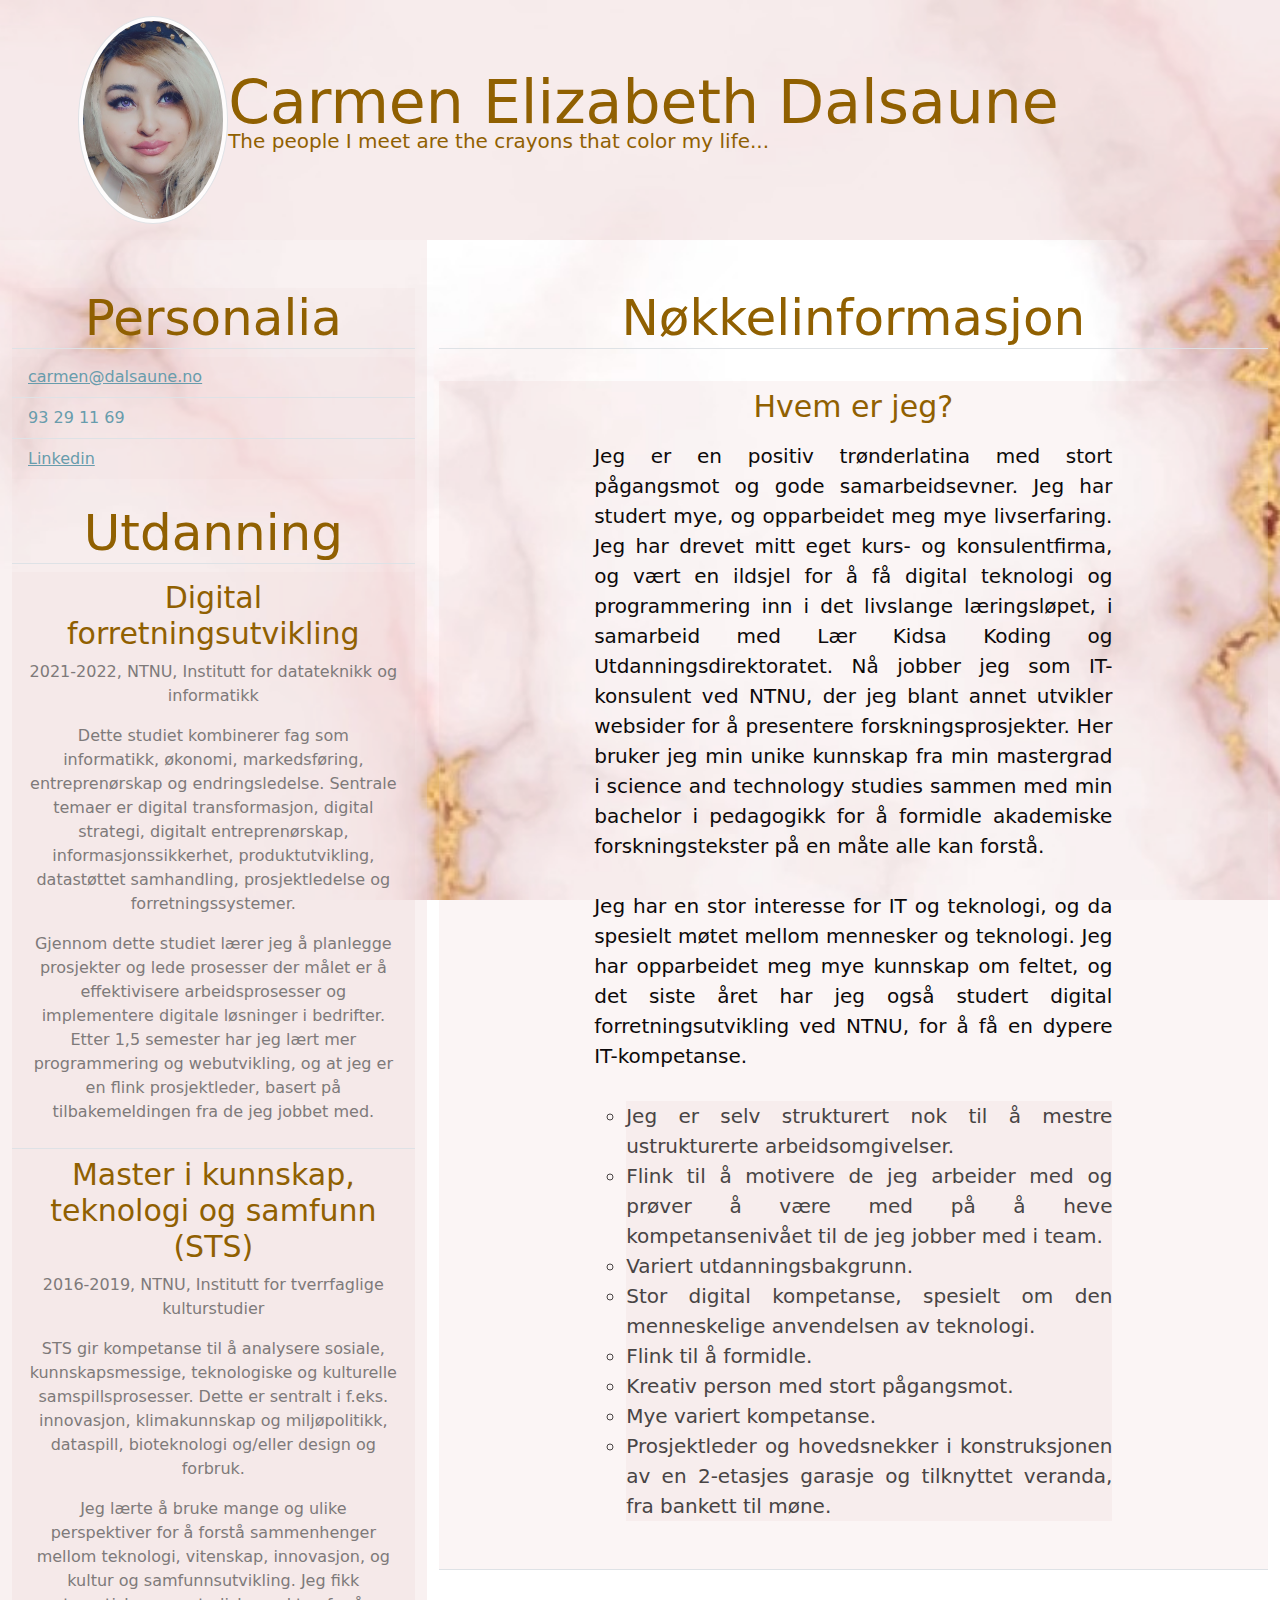
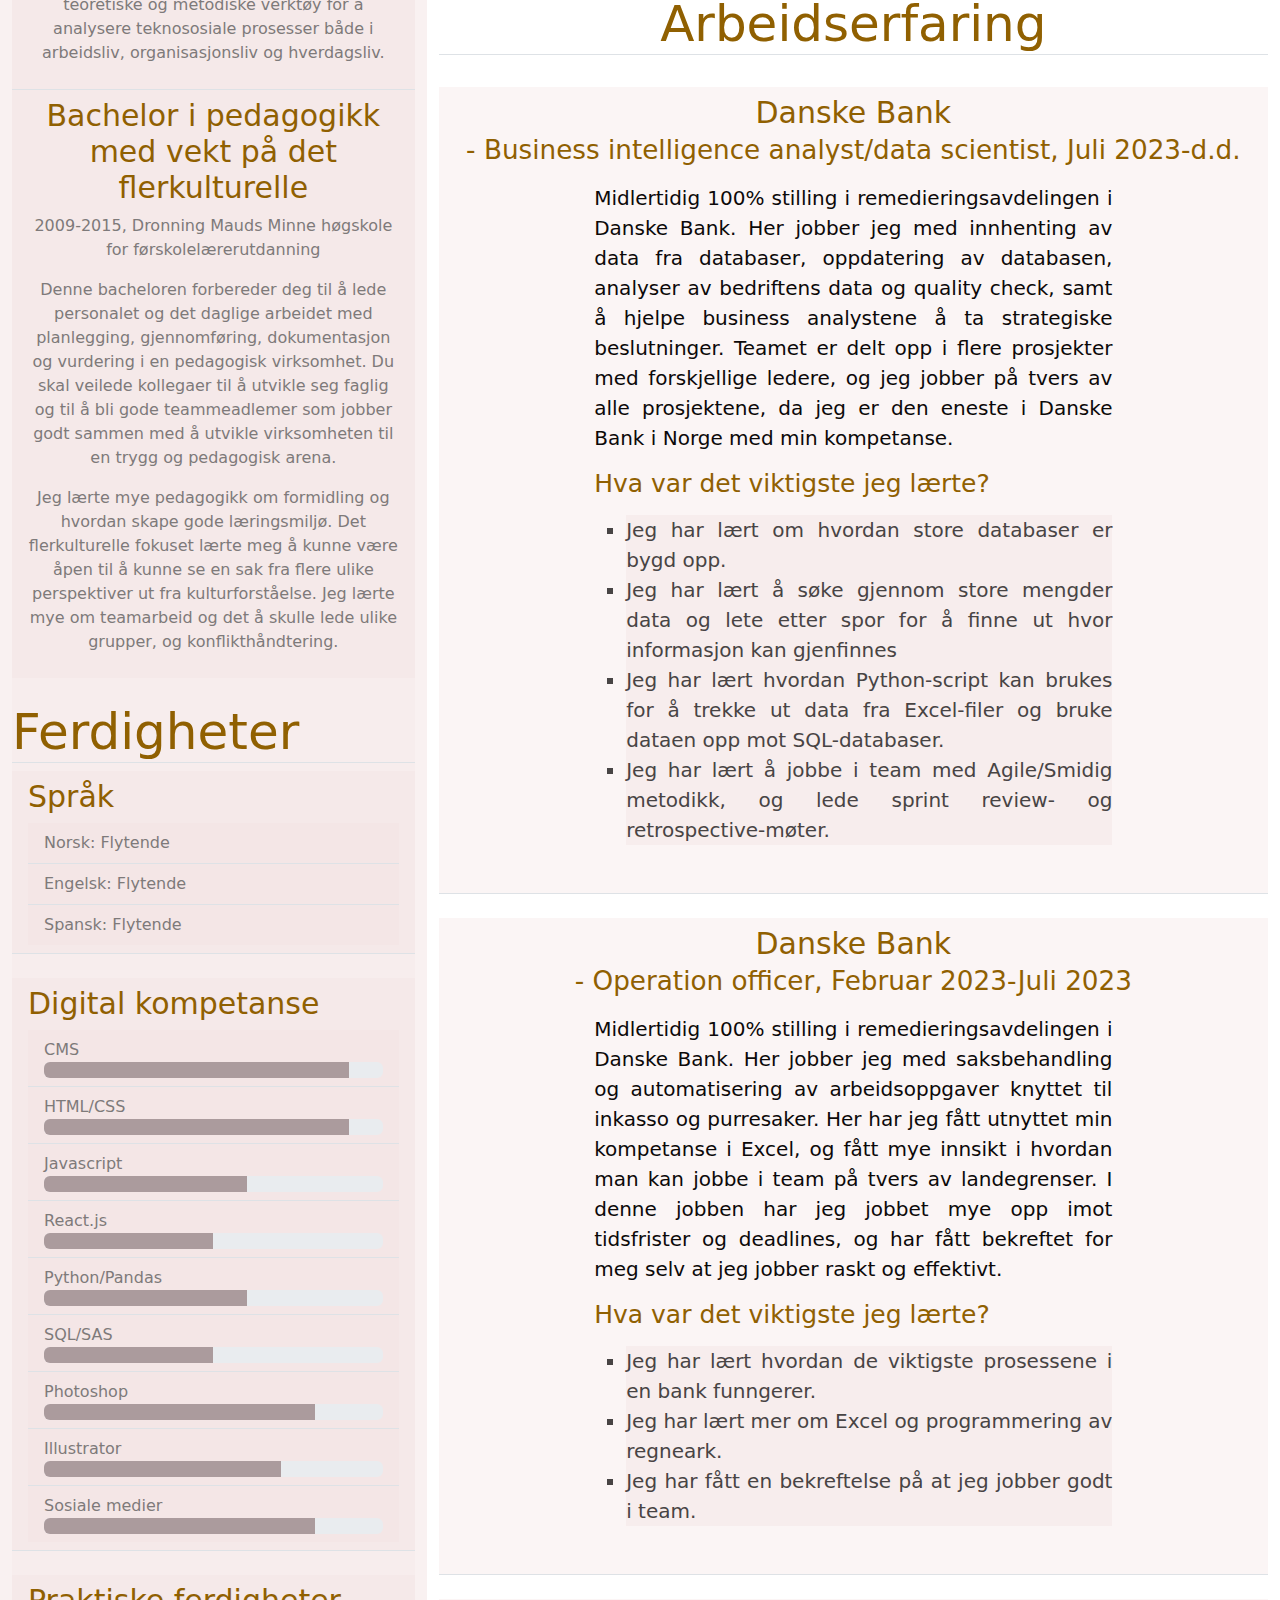
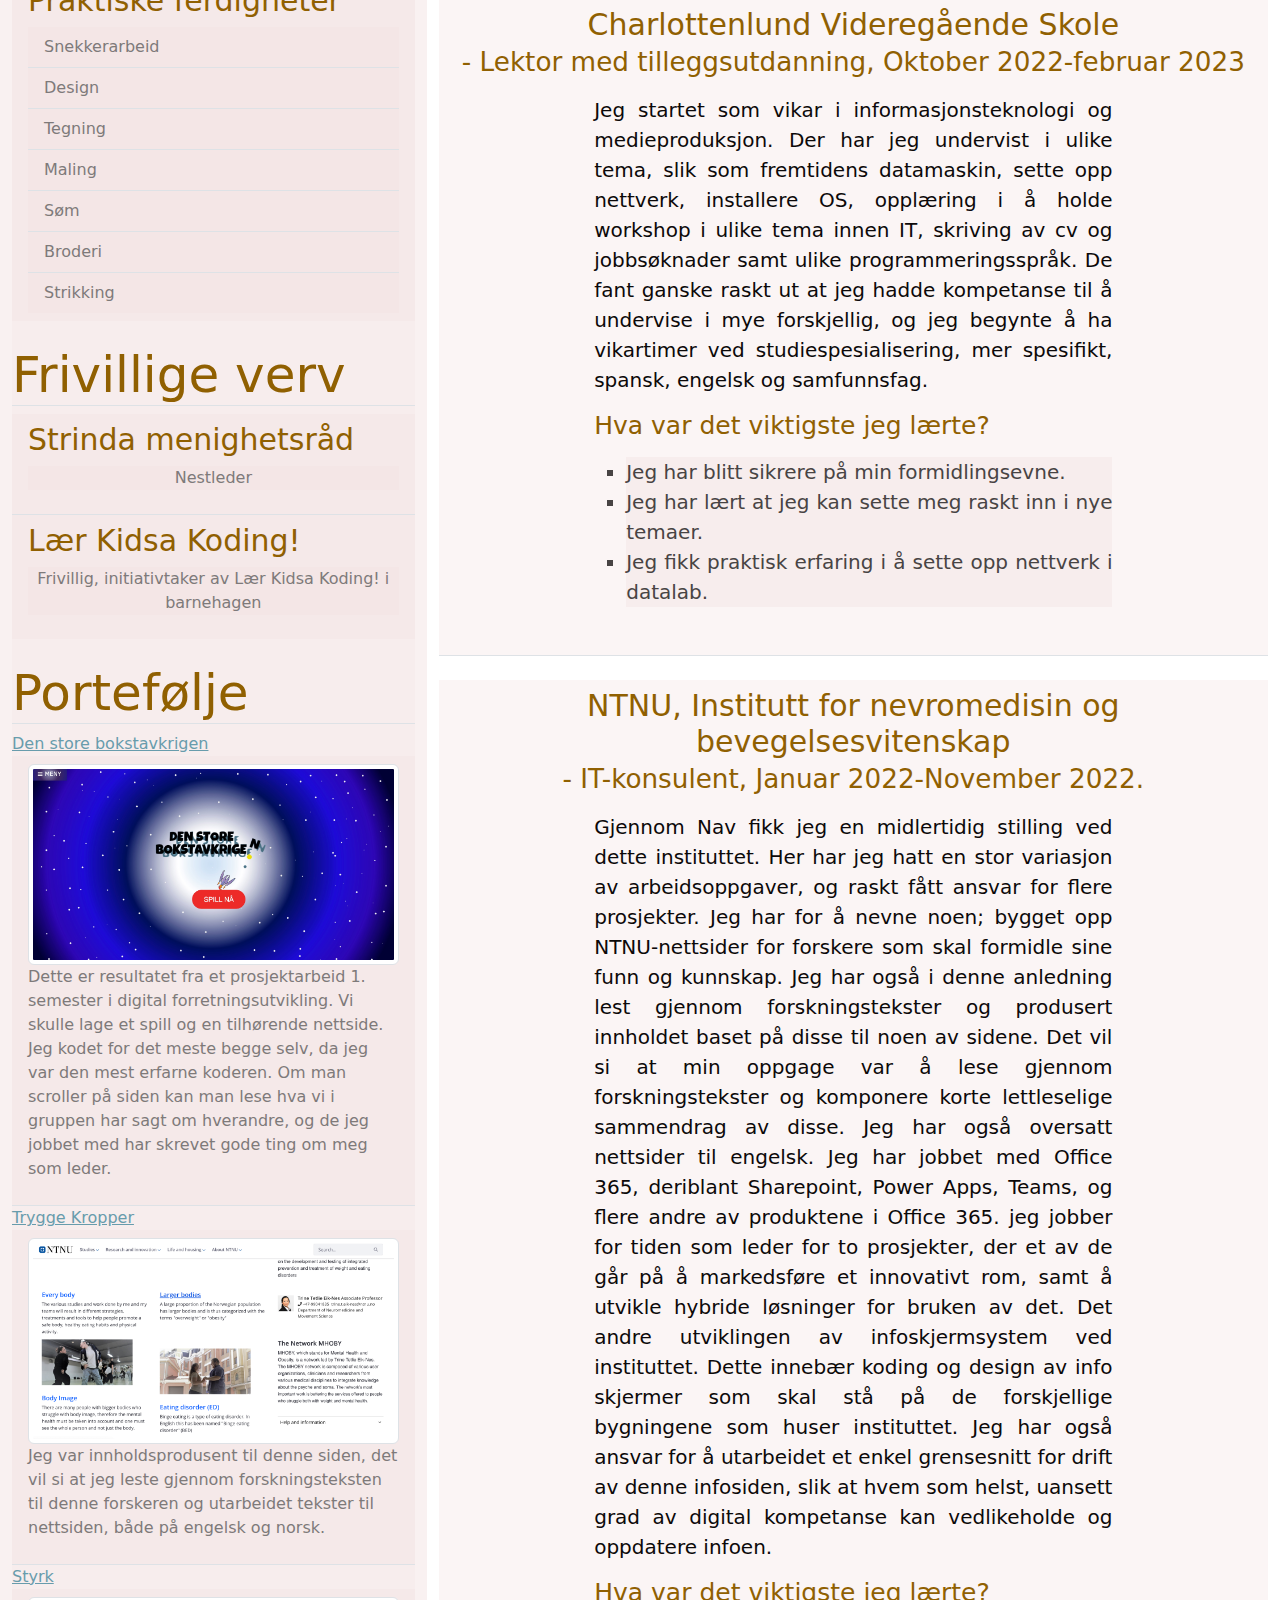
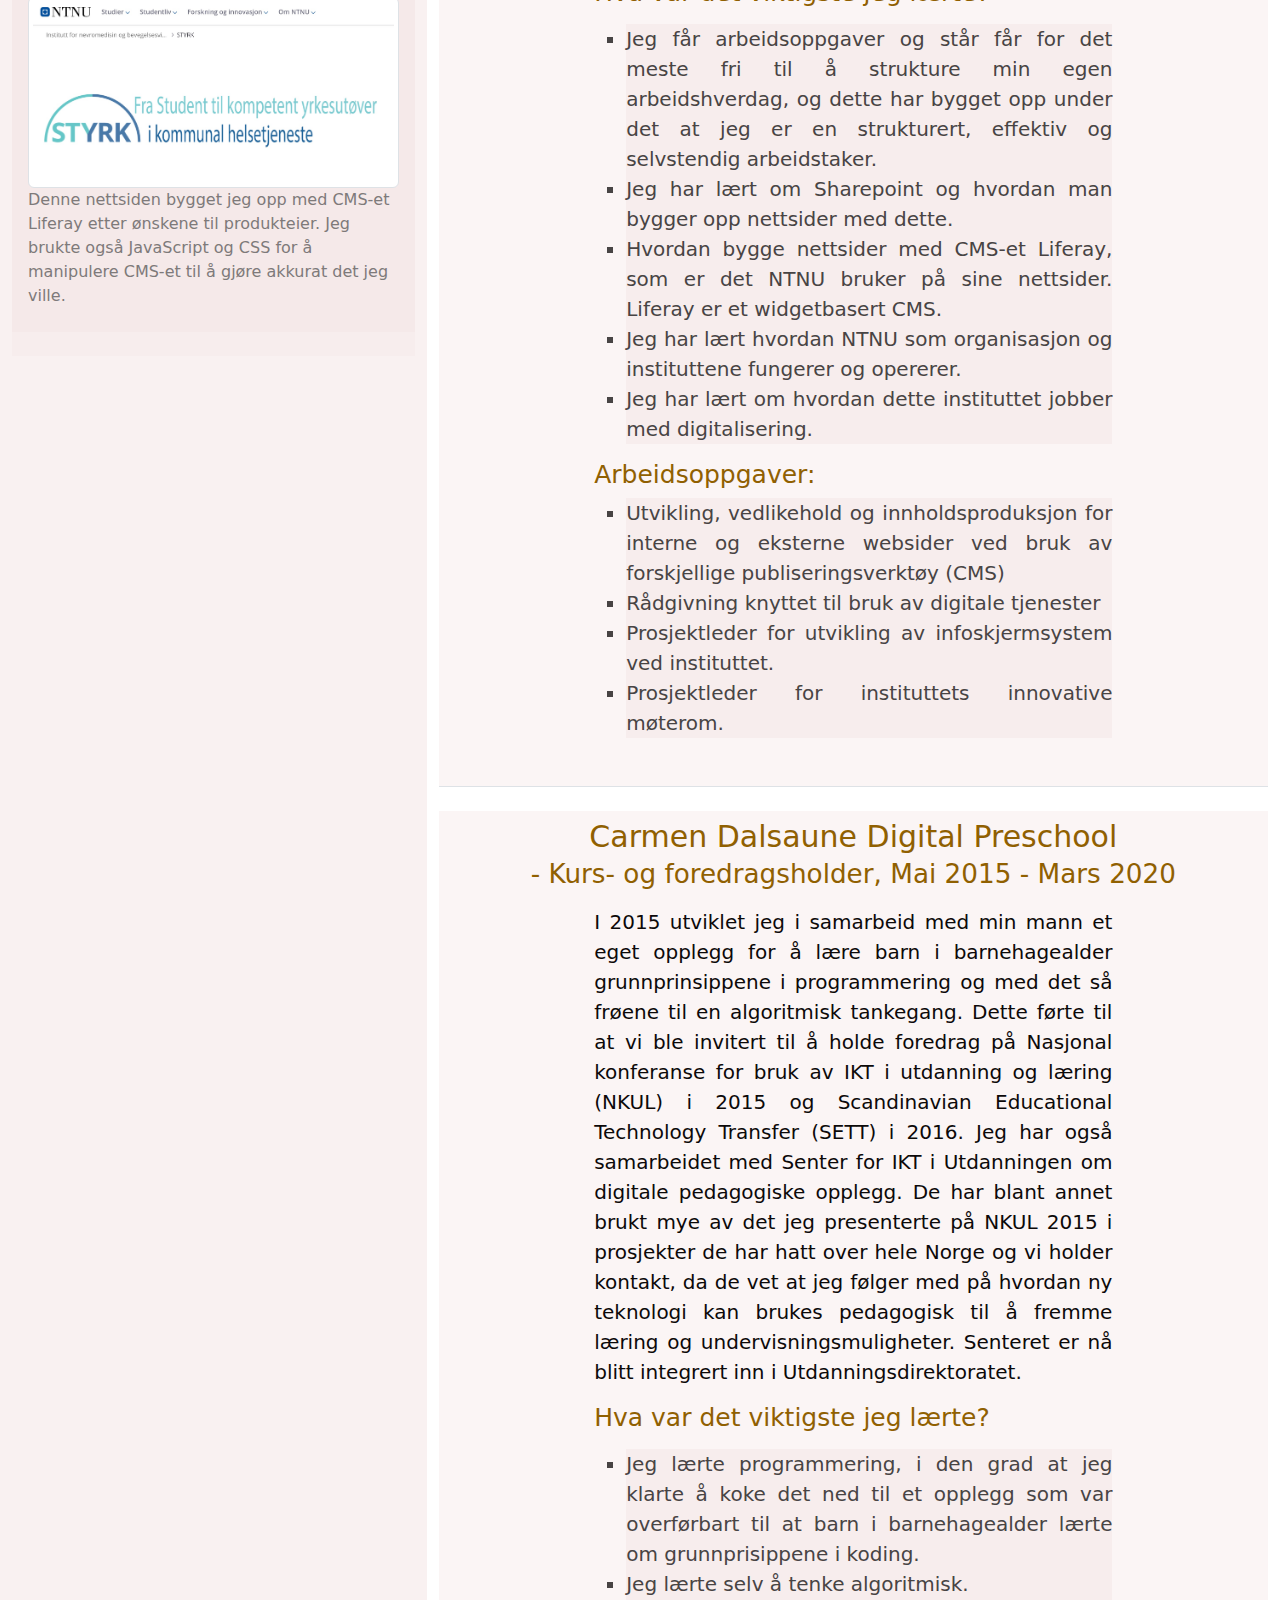
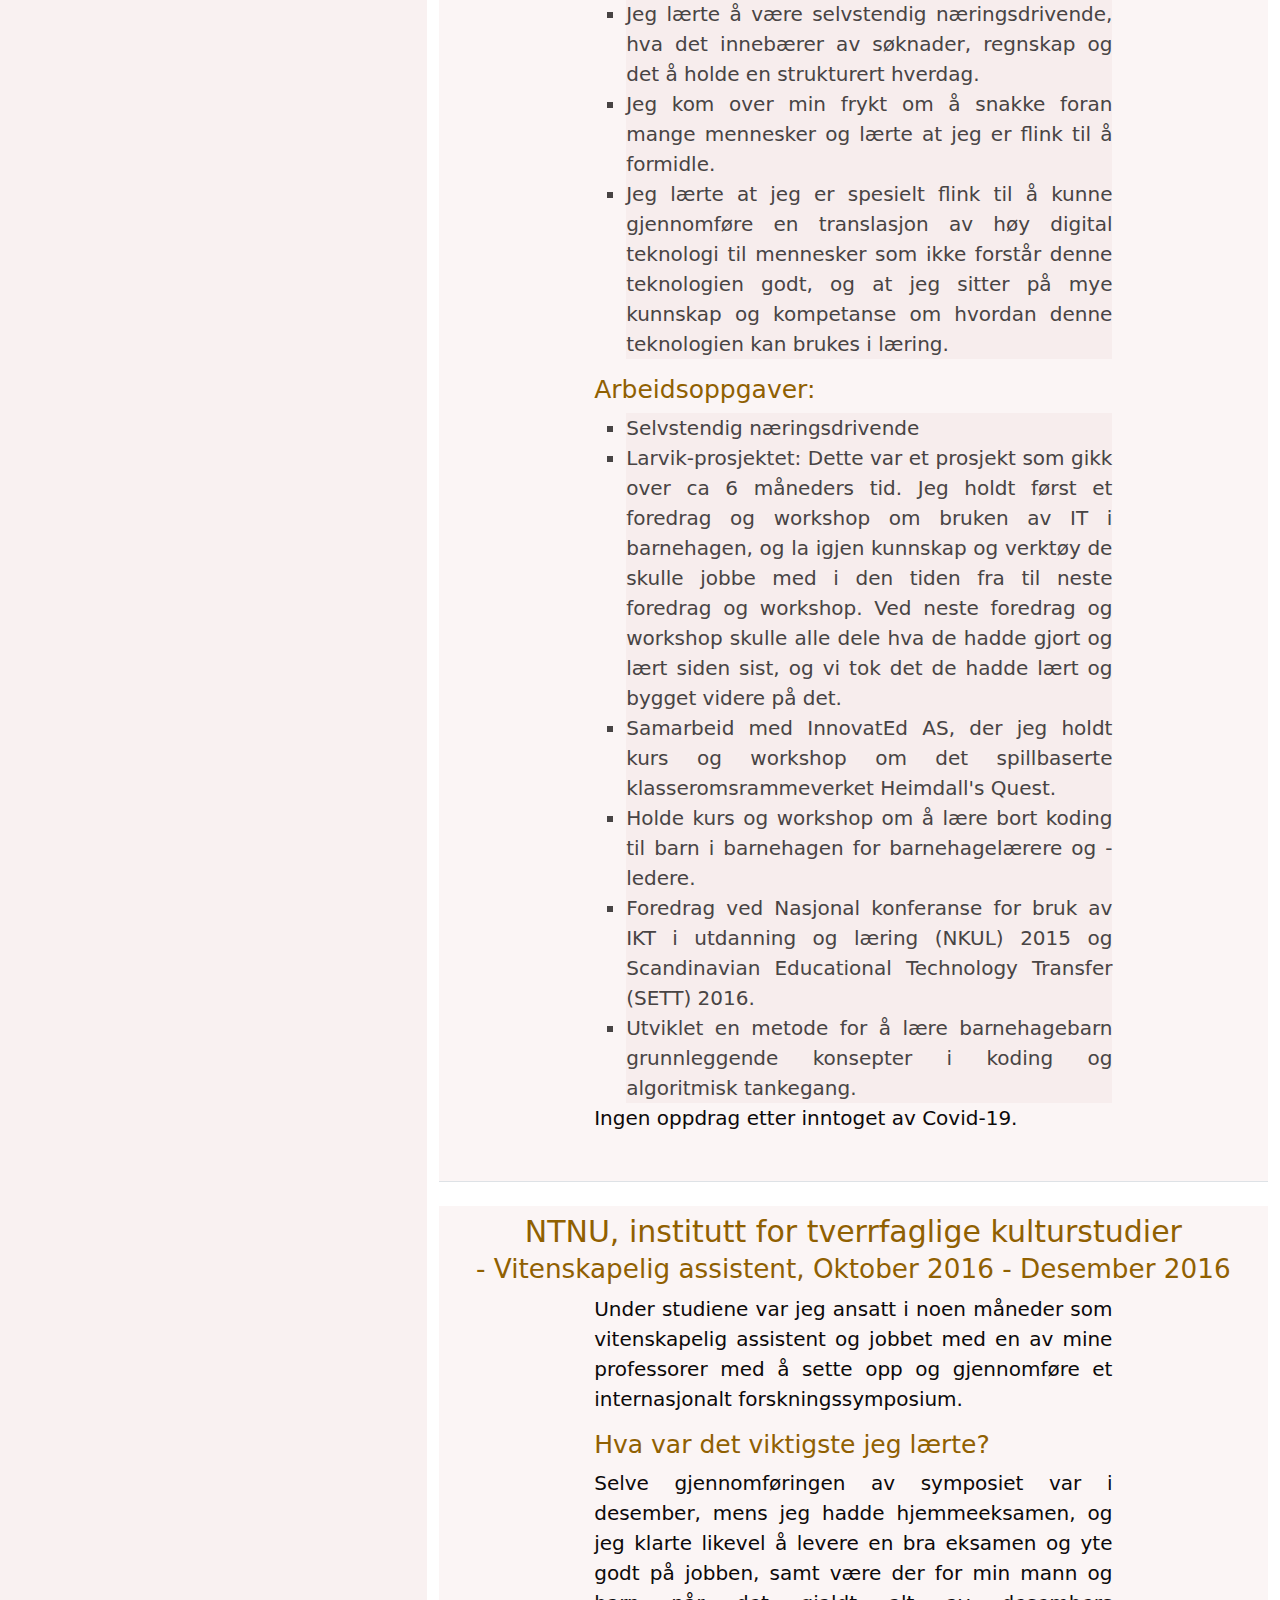
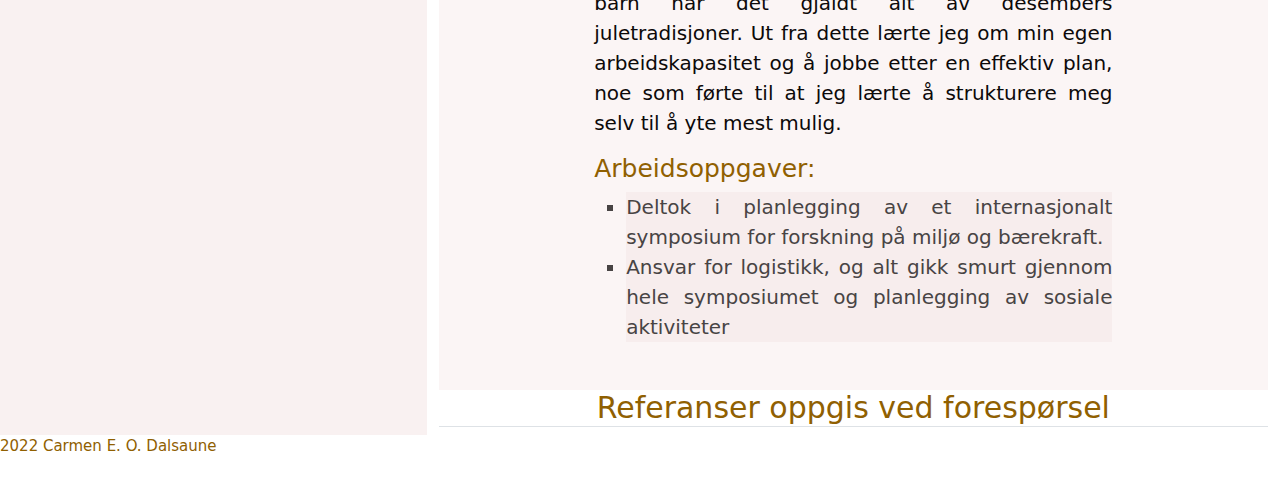
==== commit cac0978f: "Update index.html" ====
--- a/carmen-cv/index.html
+++ b/carmen-cv/index.html
@@ -39,7 +39,7 @@
     <div>
     <header class=".blury container-fluid  p-lg-3">
         <div id="carmenbilde"> <img src="carmen.png" class="blury img-fluid rounded-circle img-thumbnail"alt="Portrettbilde av Carmen" ></div>
-        <h1 >Carmen Elizabeth Otero Dalsaune</h1>
+        <h1 >Carmen Elizabeth Dalsaune</h1>
         <div class="sitat"> The people I meet are the crayons that color my life... </div>
 
     </header>
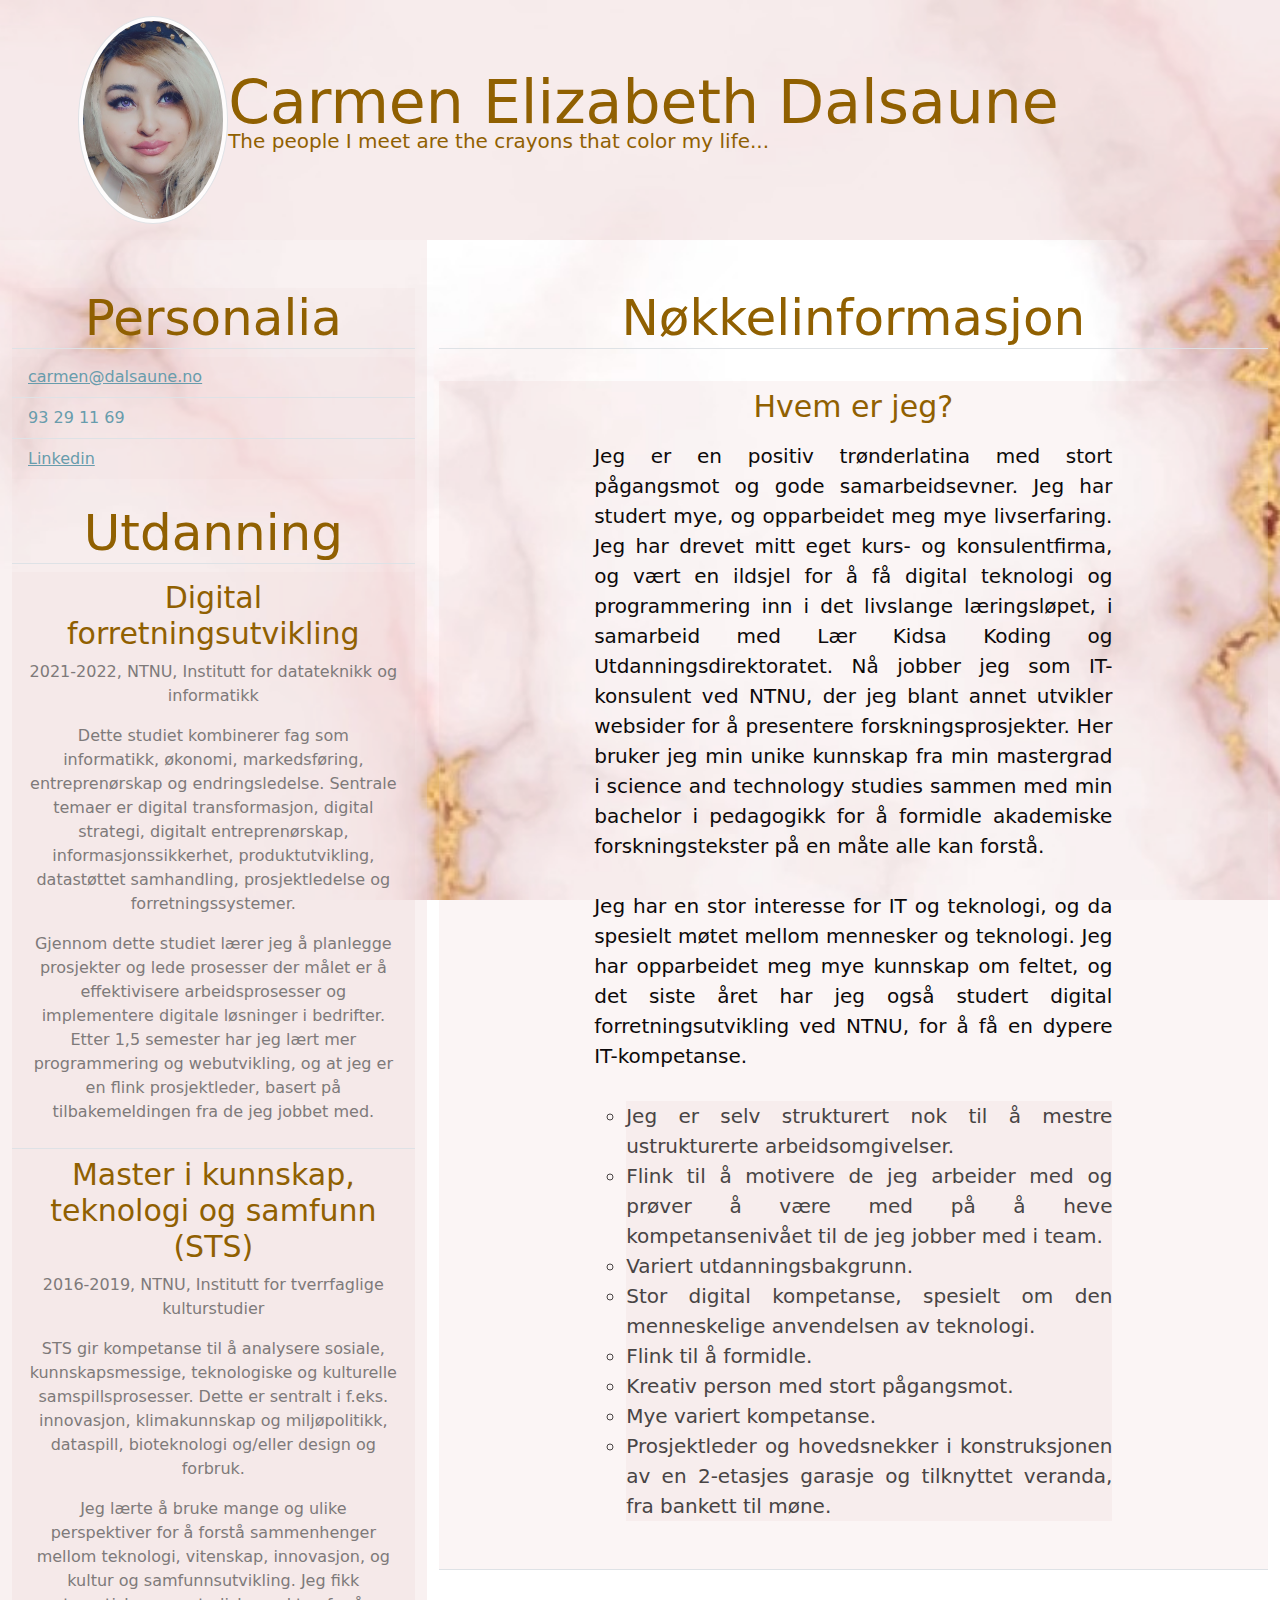
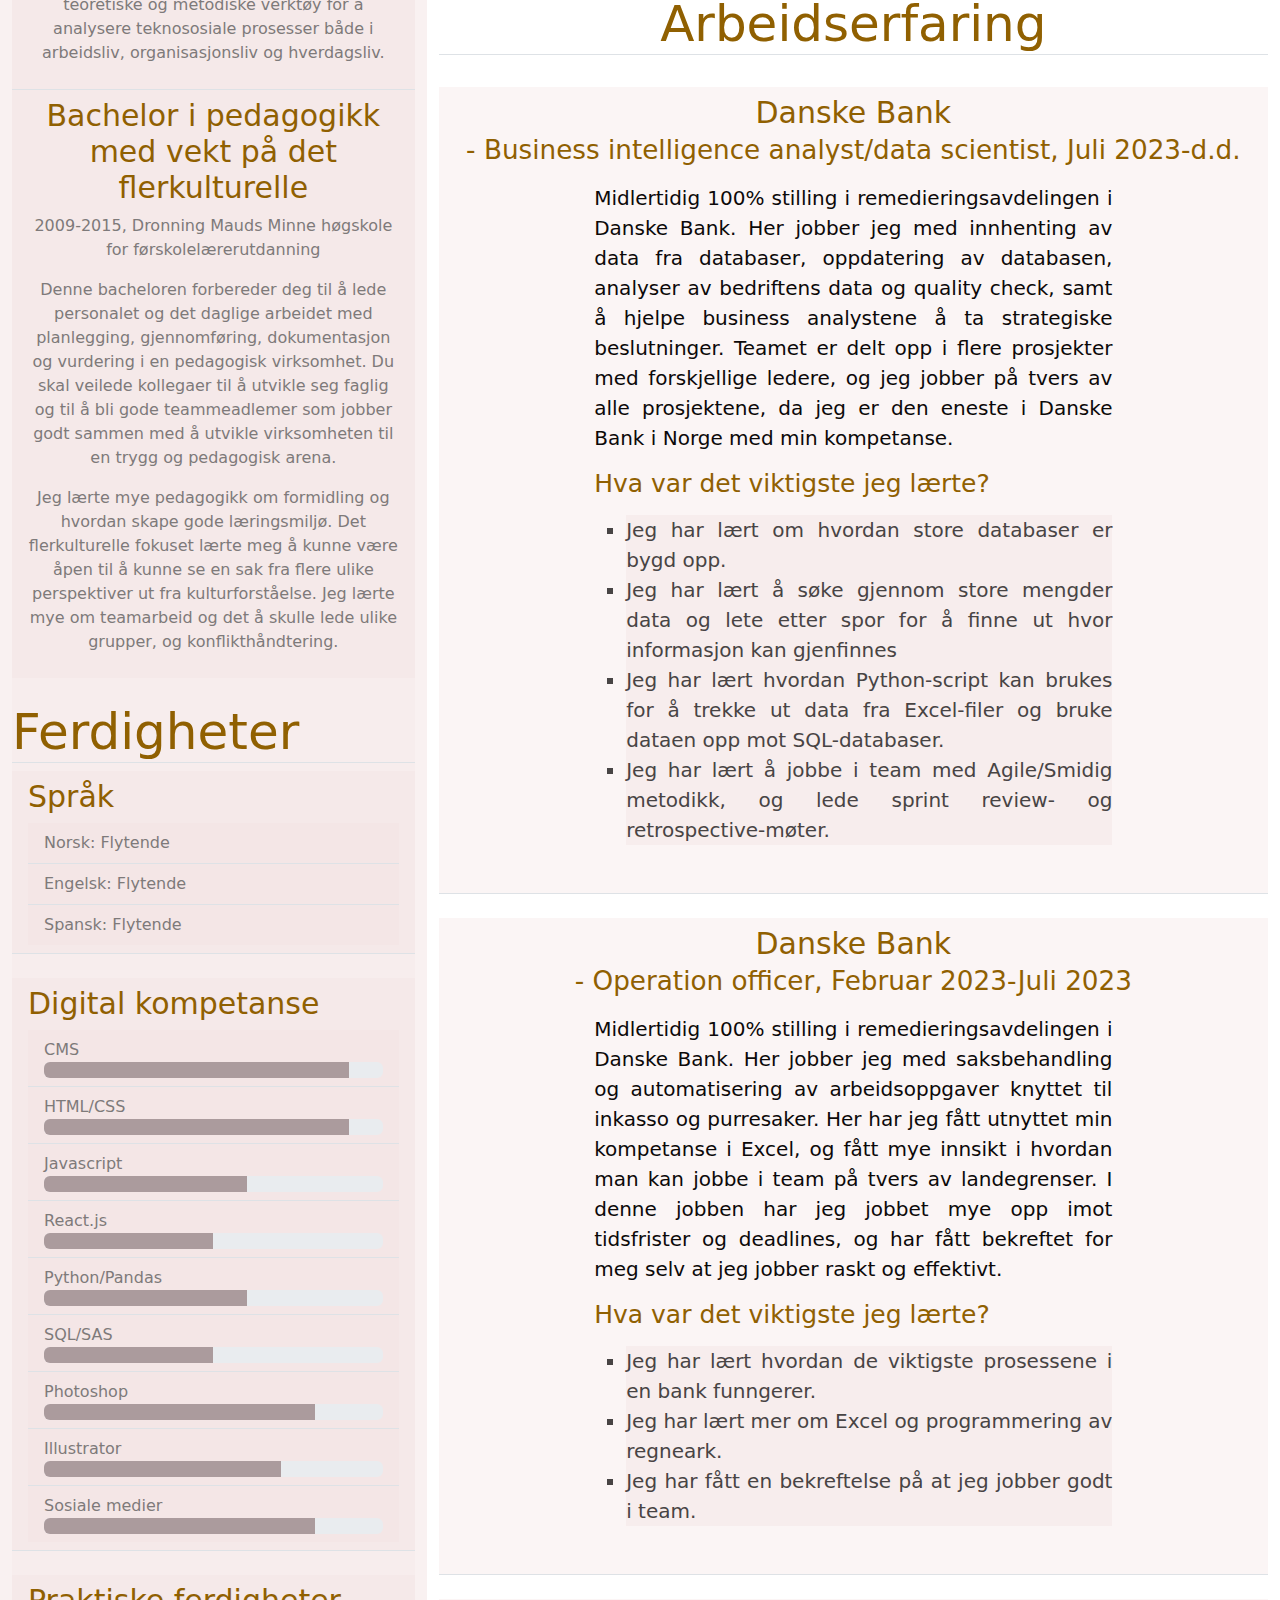
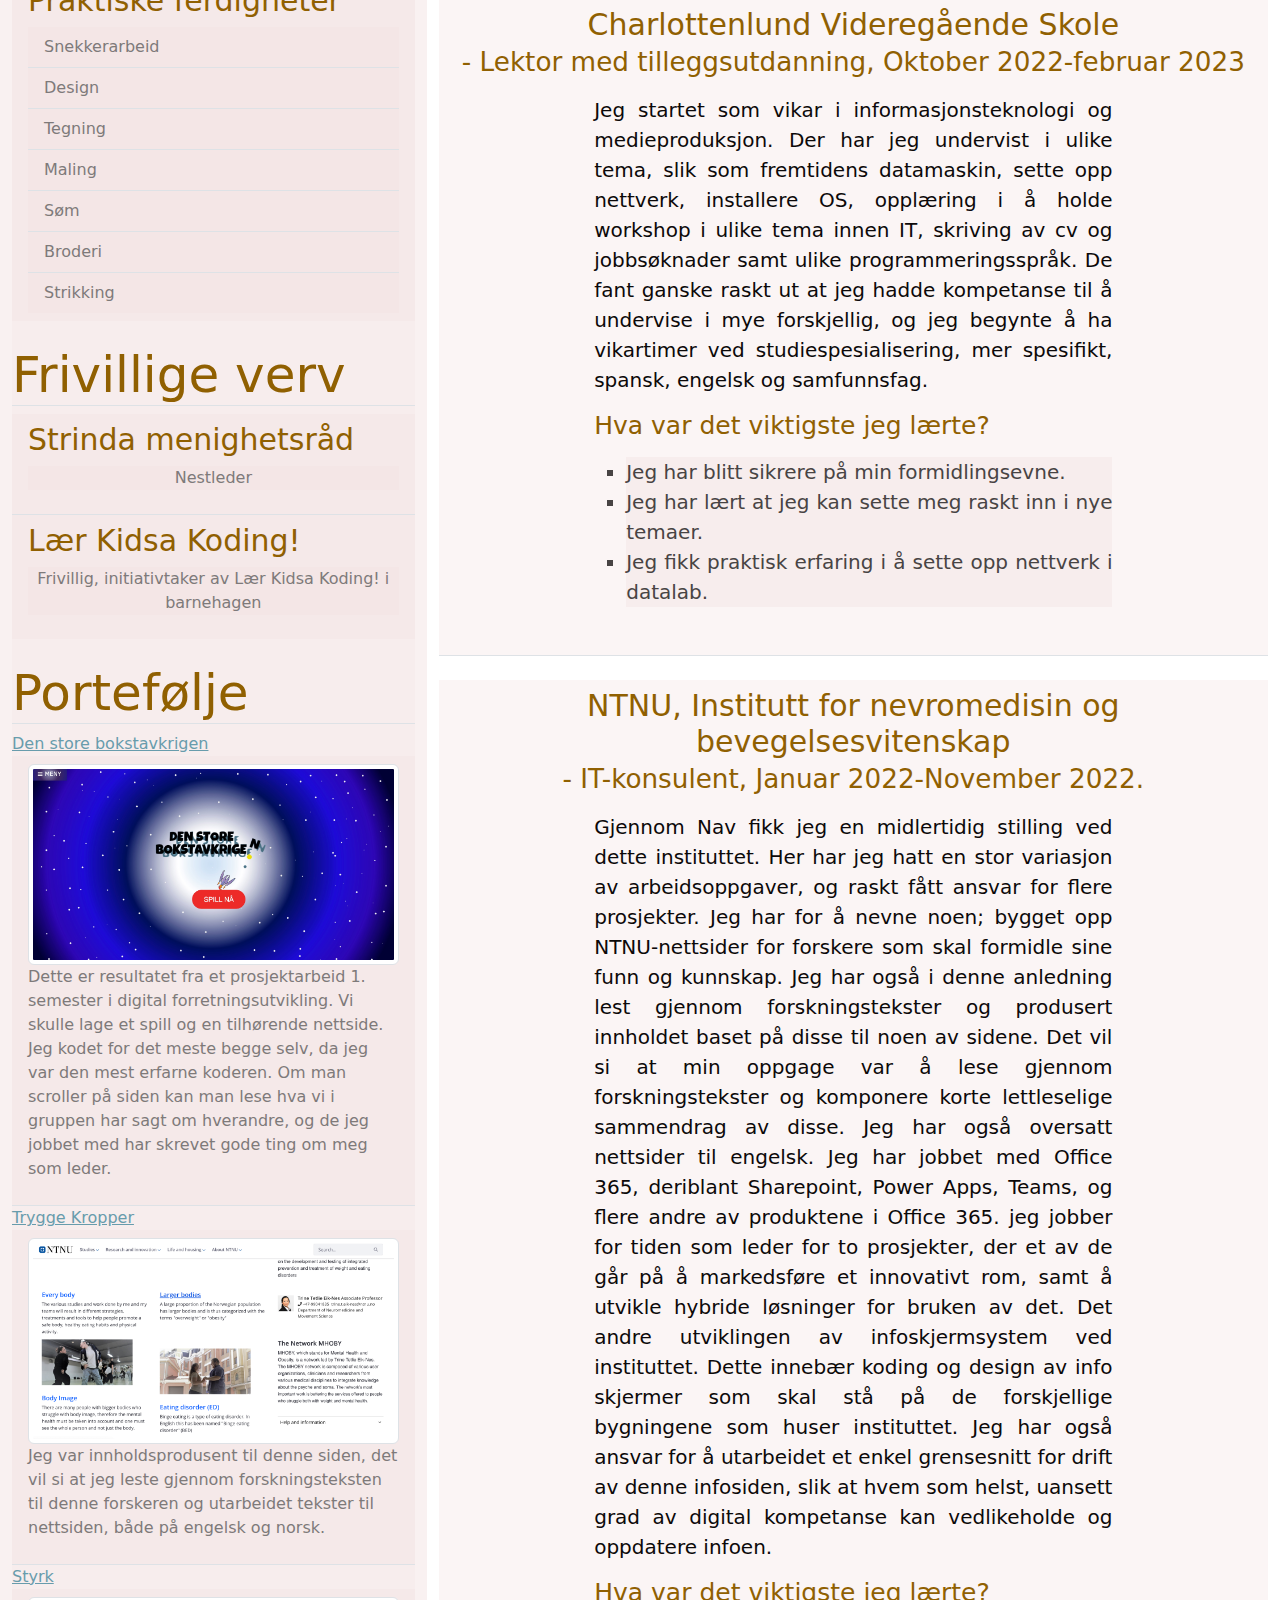
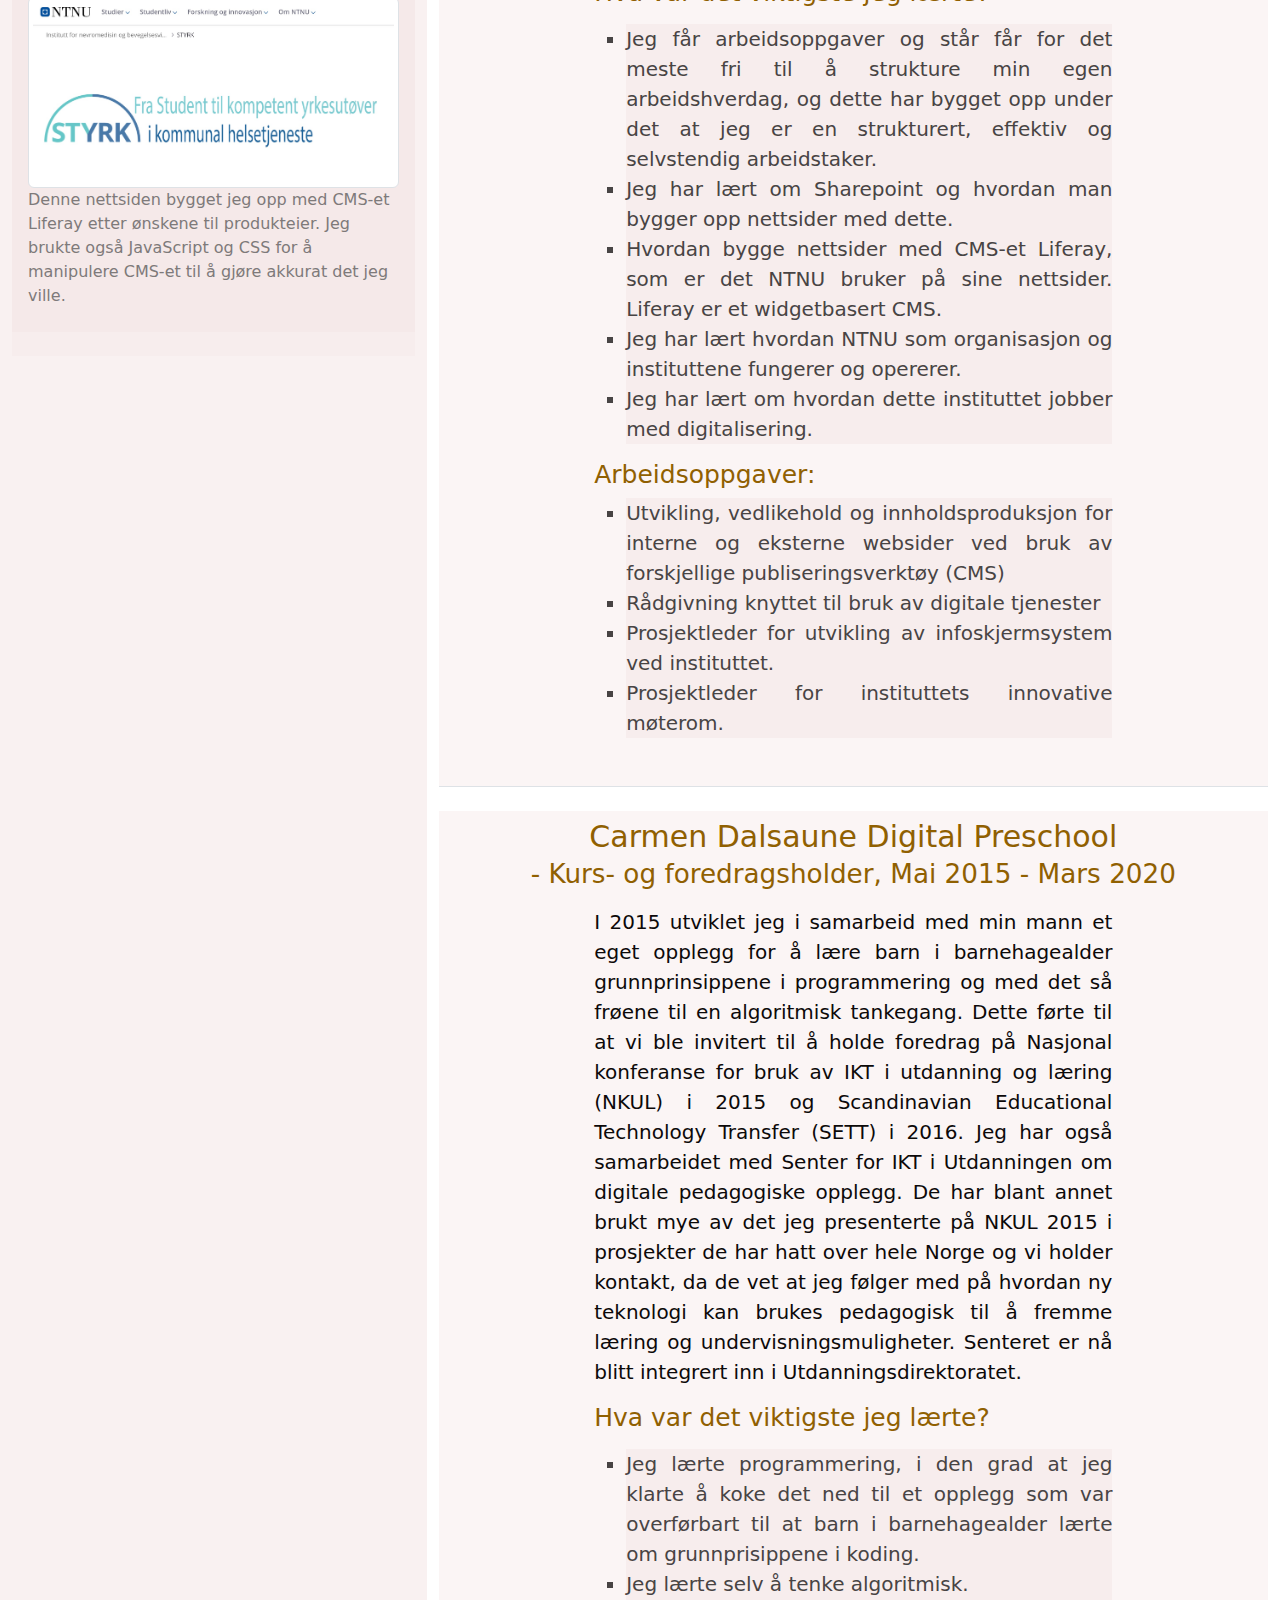
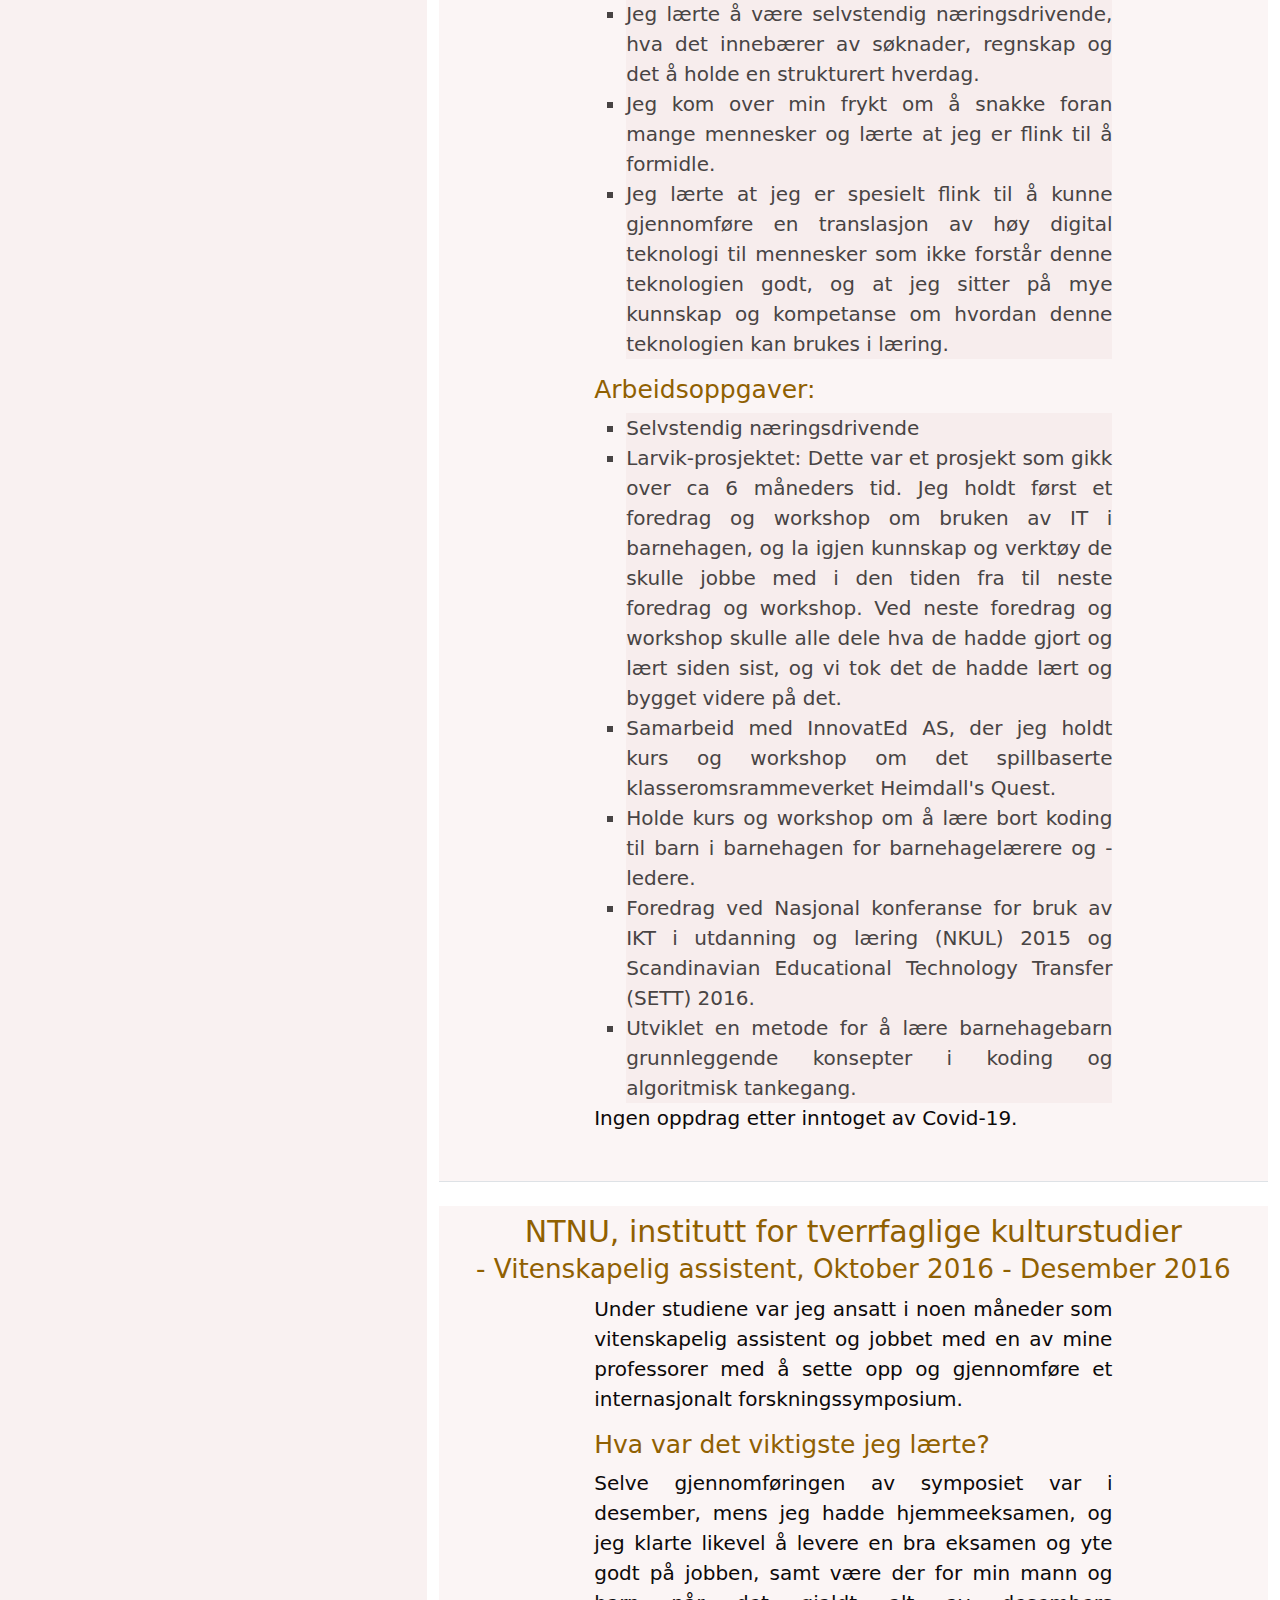
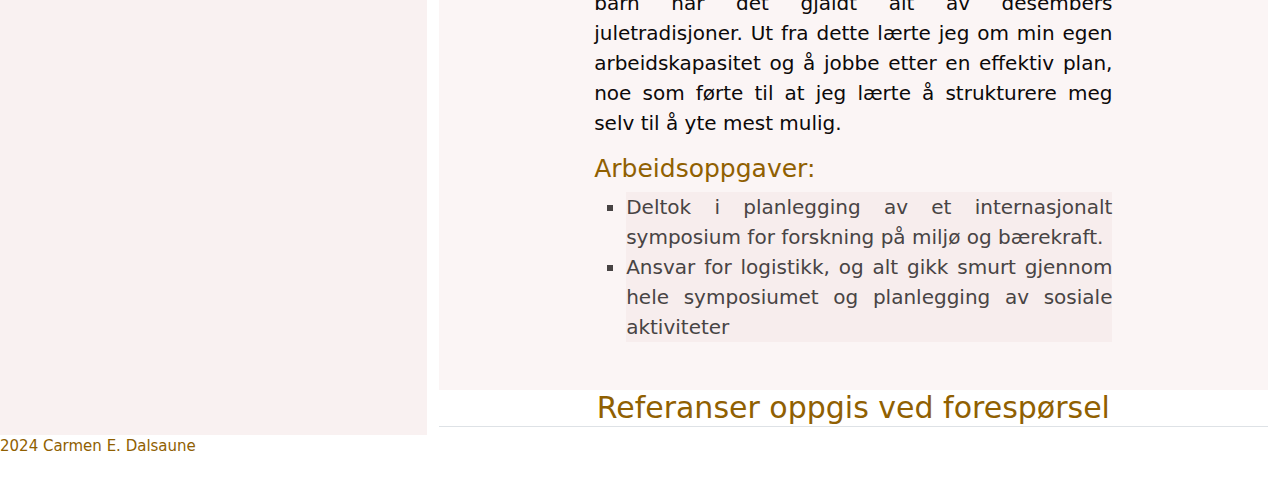
==== commit 45d13c99: "Update index.html" ====
--- a/carmen-cv/index.html
+++ b/carmen-cv/index.html
@@ -524,7 +524,7 @@
         </section>
     </div>
     </main>
-    <footer><i class="fa-solid fa-copyright"></i> 2022 Carmen E. O. Dalsaune</footer>
+    <footer><i class="fa-solid fa-copyright"></i> 2024 Carmen E. Dalsaune</footer>
     <br>
     
   
